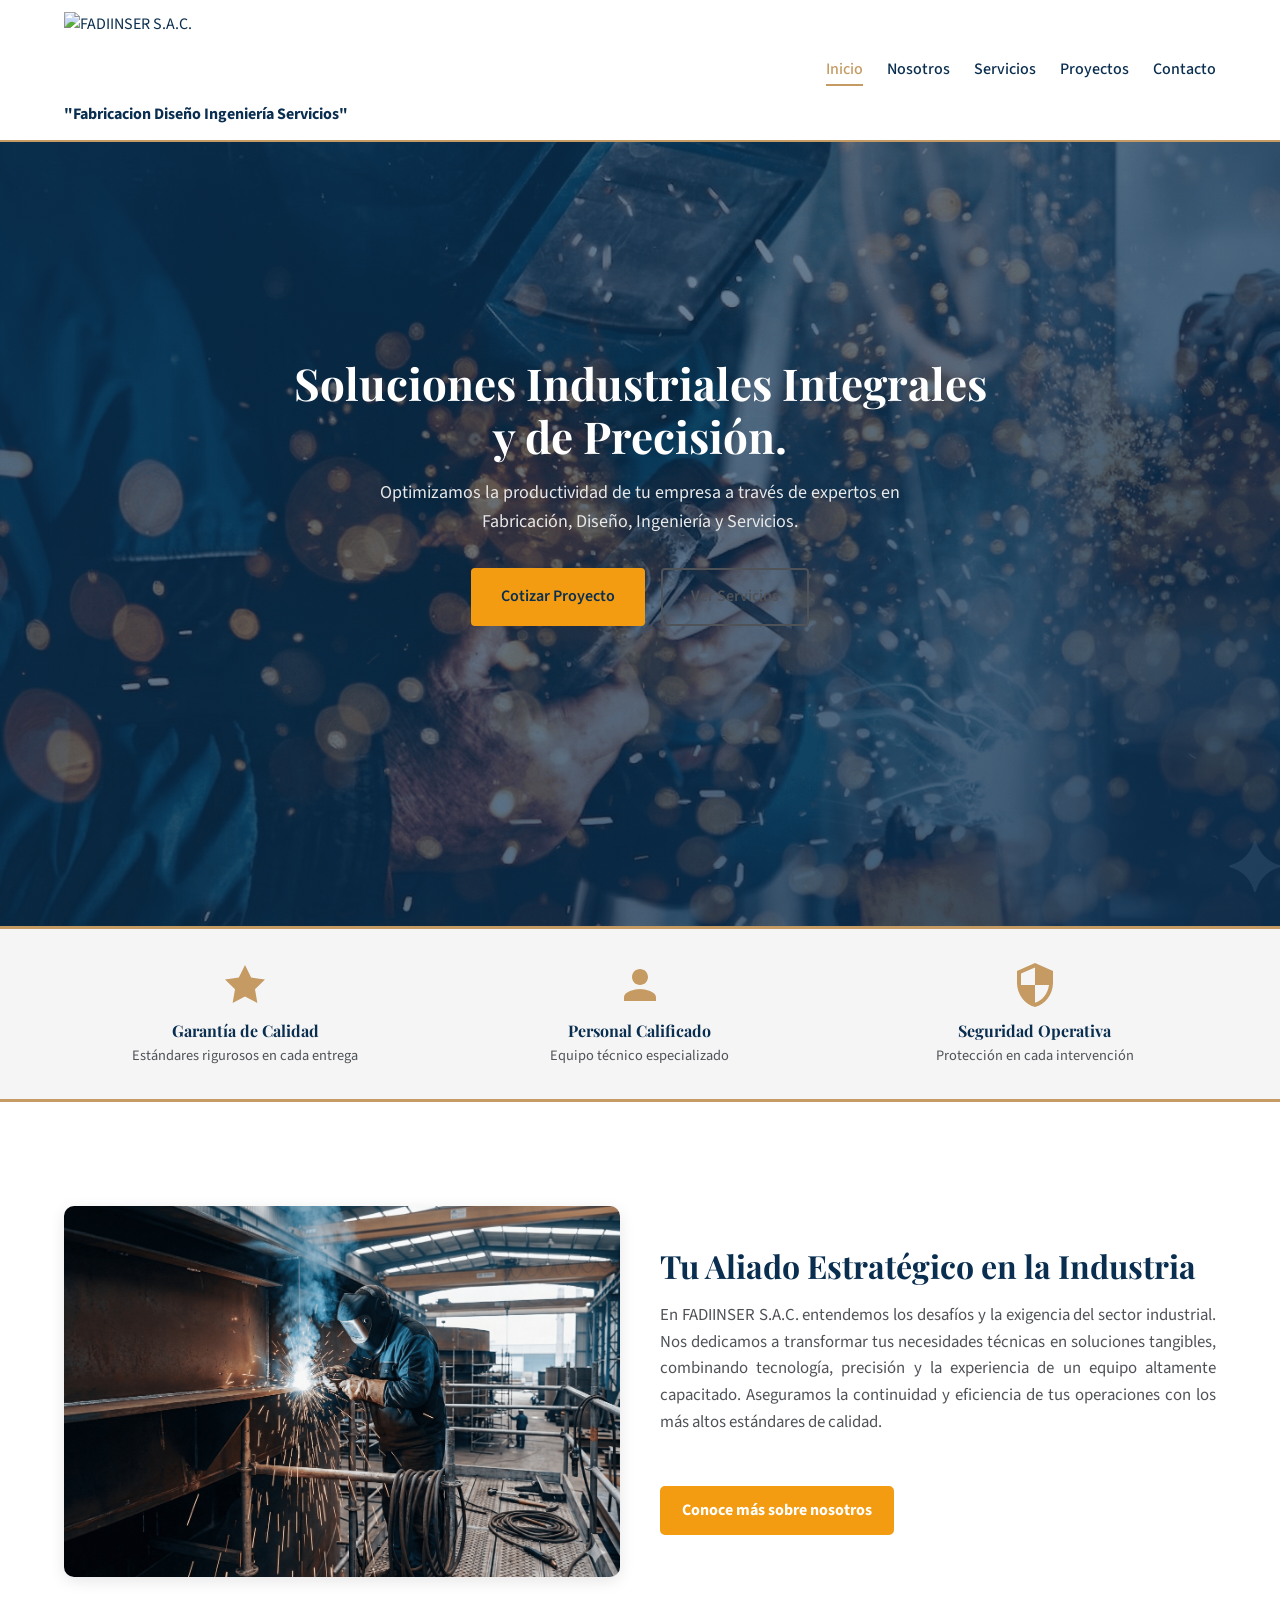
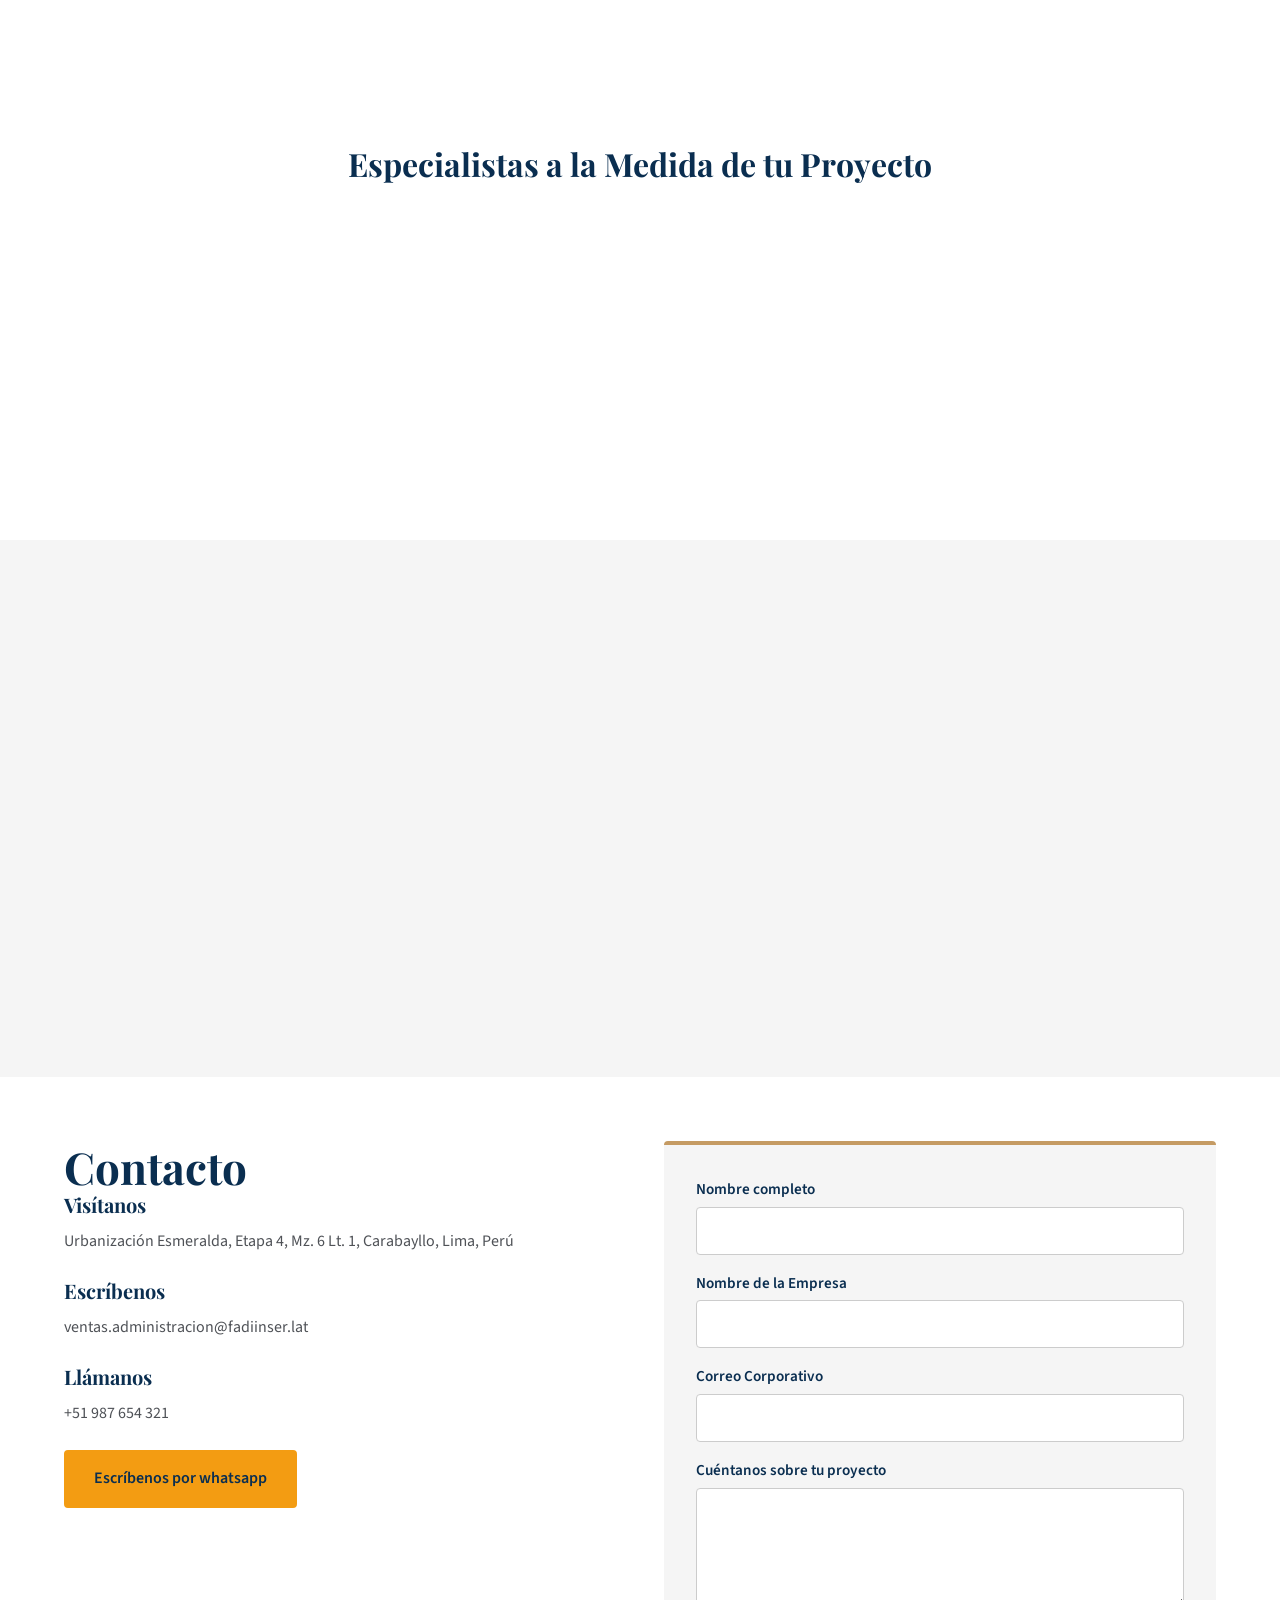
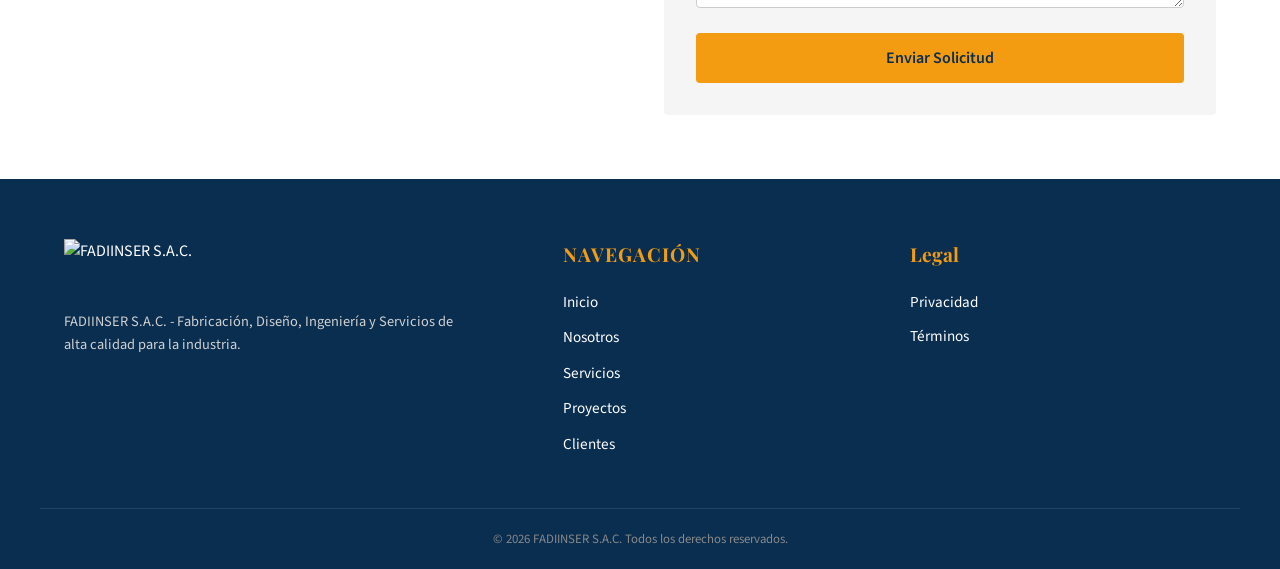
==== index.html @ 04fbab6a "confirmar" ====
<!DOCTYPE html>
<html lang="es">
<head>
  <link rel="canonical" href="https://fadiinser.github.io/contacto/" />
  <meta charset="UTF-8">
  <meta name="viewport" content="width=device-width, initial-scale=1.0">
  <title>FADIINSER S.A.C. | Soluciones Industriales Integrales.</title>
  <meta name="description" content="Soluciones industriales en Lima, Perú para optimizar procesos, montaje de estructuras metálicas y mantenimiento preventivo y correctivo industrial con ingeniería de detalle y modelado 3D.">
  <meta name="keywords" content="soluciones industriales en Lima, Perú, montaje de estructuras metálicas, mantenimiento preventivo y correctivo industrial, soldadura homologada de precisión, automatización de procesos industriales, ingeniería de detalle y modelado 3D">
  <link rel="preconnect" href="https://fonts.googleapis.com">
  <link rel="preconnect" href="https://fonts.gstatic.com" crossorigin>
  <link href="https://fonts.googleapis.com/css2?family=Playfair+Display:wght@600;700&family=Source+Sans+3:wght@400;500;600;700&family=Inter:wght@400;500;600;700&display=swap" rel="stylesheet">
  <link rel="stylesheet" href="https://cdnjs.cloudflare.com/ajax/libs/font-awesome/6.5.1/css/all.min.css" integrity="sha512-DTOQO9RWCH3ppGqcWaEA1BIZOC6xxalwEsw9c2QQeAIftl+Vegovlnee1c9QX4TctnWMn13TZye+giMm8e2LwA==" crossorigin="anonymous" referrerpolicy="no-referrer" />
  <link rel="stylesheet" href="css/styles.css">
</head>

<body>
  <a href="https://wa.me/51929845017" class="whatsapp-float" aria-label="Abrir conversación de WhatsApp para cotizar" target="_blank" rel="noopener noreferrer">
    <i class="fa-brands fa-whatsapp" aria-hidden="true"></i>
  </a>

  <header class="site-header">
    <div class="container">
      <a href="index.html" class="logo-link">
        <img src="assets/logo.png" alt="FADIINSER S.A.C." class="logo-header">
        <h4> "Fabricacion Diseño Ingeniería Servicios"</h4>
      </a>
      <nav class="nav-main">
        <ul>
          <li><a href="index.html" class="active">Inicio</a></li>
          <li><a href="nosotros.html">Nosotros</a></li>
          <li><a href="index.html#servicios">Servicios</a></li>
          <li><a href="index.html#proyectos">Proyectos</a></li>
          <li><a href="index.html#contacto">Contacto</a></li>
        </ul>
      </nav>
    </div>
  </header>

  <main>
    <section class="hero">
      <div class="container revelar"> <h1>Soluciones Industriales Integrales y de Precisión.</h1>
        <p class="hero-subtitle">Optimizamos la productividad de tu empresa a través de expertos en Fabricación, Diseño, Ingeniería y Servicios.</p>
        <div class="hero-buttons">
          <a href="#contacto" class="btn btn-primary">Cotizar Proyecto</a>
          <a href="#servicios" class="btn btn-secondary">Ver Servicios</a>
        </div>
      </div>
    </section>

    <section class="trust-strip">
      <div class="container">
        <div class="trust-item revelar">
          <svg xmlns="http://www.w3.org/2000/svg" viewBox="0 0 24 24" fill="currentColor" aria-hidden="true">
            <path d="M12 2L15.09 8.26L22 9.27L17 14.14L18.18 21.02L12 17.77L5.82 21.02L7 14.14L2 9.27L8.91 8.26L12 2Z"/>
          </svg>
          <h3>Garantía de Calidad</h3>
          <p>Estándares rigurosos en cada entrega</p>
        </div>
        <div class="trust-item revelar">
          <svg xmlns="http://www.w3.org/2000/svg" viewBox="0 0 24 24" fill="currentColor" aria-hidden="true">
            <path d="M12 12c2.21 0 4-1.79 4-4s-1.79-4-4-4-4 1.79-4 4 1.79 4 4 4zm0 2c-2.67 0-8 1.34-8 4v2h16v-2c0-2.66-5.33-4-8-4z"/>
          </svg>
          <h3>Personal Calificado</h3>
          <p>Equipo técnico especializado</p>
        </div>
        <div class="trust-item revelar">
          <svg xmlns="http://www.w3.org/2000/svg" viewBox="0 0 24 24" fill="currentColor" aria-hidden="true">
            <path d="M12 1L3 5v6c0 5.55 3.84 10.74 9 12 5.16-1.26 9-6.45 9-12V5l-9-4zm0 10.99h7c-.53 4.12-3.28 7.79-7 8.94V12H5V6.3l7-3.11v8.8z"/>
          </svg>
          <h3>Seguridad Operativa</h3>
          <p>Protección en cada intervención</p>
        </div>
      </div>
    </section>

    <section class="section about-summary">
      <div class="container">
        <div class="about-grid">
          <div class="about-image revelar">
            <img src="img/Resultados.png" alt="Soldador trabajando">
          </div>
          <div class="about-text revelar">
            <h2>Tu Aliado Estratégico en la Industria</h2>
            <p>En FADIINSER S.A.C. entendemos los desafíos y la exigencia del sector industrial. Nos dedicamos a transformar tus necesidades técnicas en soluciones tangibles, combinando tecnología, precisión y la experiencia de un equipo altamente capacitado. Aseguramos la continuidad y eficiencia de tus operaciones con los más altos estándares de calidad.</p>
            <br>
            <a href="nosotros.html" class="btn btn-primary" style="background-color: #F39C12; color: white; padding: 10px 20px; text-decoration: none; border-radius: 5px; font-weight: bold;">Conoce más sobre nosotros</a>
          </div>
        </div>
      </div>
    </section>

    <section id="servicios" class="section">
      <div class="container">
        <div class="section-title revelar">
          <h2>Especialistas a la Medida de tu Proyecto</h2>
        </div>
        <div class="services-grid">
          <article class="service-card revelar">
            <i class="fa-solid fa-industry service-icon" aria-hidden="true"></i>
            <h3>Fabricación</h3>
            <p>Desarrollamos piezas industriales, tanques y montaje de estructuras metálicas con materiales de alta resistencia...</p>
            <a href="#contacto">Leer más</a>
          </article>
          <article class="service-card revelar">
            <i class="fa-solid fa-cube service-icon" aria-hidden="true"></i>
            <h3>Diseño</h3>
            <p>Materializamos tus ideas a través de ingeniería de detalle y modelado 3D, elaboración de planos técnicos...</p>
            <a href="#contacto">Leer más</a>
          </article>
          <article class="service-card revelar">
            <i class="fa-solid fa-gears service-icon" aria-hidden="true"></i>
            <h3>Ingeniería</h3>
            <p>Ejecutamos el desarrollo integral de proyectos, desde el cálculo estructural hasta la automatización de procesos...</p>
            <a href="#contacto">Leer más</a>
          </article>
          <article class="service-card revelar">
            <i class="fa-solid fa-wrench service-icon" aria-hidden="true"></i>
            <h3>Servicios</h3>
            <p>Protegemos tu inversión con mantenimiento preventivo y correctivo industrial, montaje industrial y soporte...</p>
            <a href="#contacto">Leer más</a>
          </article>
        </div>
      </div>
    </section>

    <section id="proyectos" class="section projects-section">
      <div class="container">
        <div class="section-title revelar">
          <h2>Resultados que Hablan por Nosotros</h2>
          <p class="subtitle">Exploramos proyectos de montaje de estructuras metálicas, automatización de procesos industriales y mantenimiento preventivo y correctivo industrial que hemos superado con éxito.</p>
        </div>
        <div class="projects-gallery">
          <div class="project-item revelar">
            <img src="proyecto-instalacion-tuberias.png" alt="Montaje de estructuras metálicas e instalación de sistema de tuberías en planta industrial en Lima, Perú">
            <span class="caption">Instalación de Sistema de Tuberías</span>
          </div>
          <div class="project-item revelar">
            <img src="proyecto-mantenimiento-tanques.png" alt="Ingeniería de detalle y modelado 3D para tanques de mezcla y automatización de procesos industriales">
            <span class="caption">Fabricación de Tanques de Mezcla</span>
          </div>
          <div class="project-item revelar">
            <img src="img\proyecto-mantenimiento-maquinaria.png" alt="Mantenimiento preventivo y correctivo industrial de maquinaria pesada">
            <span class="caption">Mantenimiento de Maquinaria Pesada</span>
          </div>
        </div>
      </div>
    </section>

    <section id="contacto" class="section contact-section">
      <div class="container">
        <div class="contact-info revelar">
          <h1>Contacto</h1>
          <h3>Visítanos</h3>
          <p>Urbanización Esmeralda, Etapa 4, Mz. 6 Lt. 1, Carabayllo, Lima, Perú</p>
          <h3>Escríbenos</h3>
          <p><a href="mailto:ventas.administracion@fadiinser.lat">ventas.administracion@fadiinser.lat</a></p>
          <h3>Llámanos</h3>
          <p><a href="tel:+51987654321">+51 987 654 321</a></p>
          <div class="whatsapp-btn">
            <a href="https://wa.me/51929845017" target="_blank" rel="noopener noreferrer" class="btn btn-primary">Escríbenos por whatsapp</a>
          </div>
        </div>
        <form class="contact-form revelar" action="https://formspree.io/f/xreybgnk" method="post">
          <label for="nombre">Nombre completo</label>
          <input type="text" id="nombre" name="nombre" required>
          <label for="empresa">Nombre de la Empresa</label>
          <input type="text" id="empresa" name="empresa" required>
          <label for="email">Correo Corporativo</label>
          <input type="email" id="email" name="email" required>
          <label for="proyecto">Cuéntanos sobre tu proyecto</label>
          <textarea id="proyecto" name="proyecto" required></textarea>
          <button type="submit" class="btn btn-primary">Enviar Solicitud</button>
        </form>
      </div>
    </section>
  </main>

  <footer class="site-footer">
    <div class="container footer-grid">
      <div class="footer-brand">
        <img src="assets/logo.png" alt="FADIINSER S.A.C.">
        <p>FADIINSER S.A.C. - Fabricación, Diseño, Ingeniería y Servicios de alta calidad para la industria.</p>
      </div>
      <div class="footer-links">
        <h4>Navegación</h4>
        <ul>
          <li><a href="index.html">Inicio</a></li>
          <li><a href="nosotros.html">Nosotros</a></li>
          <li><a href="index.html#servicios">Servicios</a></li>
          <li><a href="index.html#proyectos">Proyectos</a></li>
          <li><a href="index.html#contacto">Clientes</a></li>
        </ul>
      </div>
      <div class="footer-contact">
        <h4>Legal</h4>
        <p><a href="#">Privacidad</a></p>
        <p><a href="#">Términos</a></p>
      </div>
    </div>
    <div class="footer-bottom">
      <div class="container">
        <p>© 2026 FADIINSER S.A.C. Todos los derechos reservados.</p>
      </div>
    </div>
  </footer>

  <script>
    document.addEventListener("DOMContentLoaded", function() {
      const observador = new IntersectionObserver((entradas) => {
        entradas.forEach((entrada) => {
          if (entrada.isIntersecting) {
            entrada.target.classList.add('activo');
            observador.unobserve(entrada.target);
          }
        });
      }, {
        threshold: 0.15
      });

      const elementos = document.querySelectorAll('.revelar');
      elementos.forEach((el) => {
        observador.observe(el);
      });
    });
  </script>
</body>
</html>
---- css/styles.css ----
/* ============================================
   FADIINSER S.A.C. - Estilos Corporativos
   Paleta: #0A2E50 | #C59B63 | #4F5257 | #F39C12
   ============================================ */

:root {
  --color-primary: #0A2E50;
  --color-secondary: #C59B63;
  --color-neutral: #4F5257;
  --color-cta: #F39C12;
  --color-white: #ffffff;
  --color-light: #f5f5f5;
  --color-text-light: #e8e8e8;
  --font-heading: 'Playfair Display', 'Georgia', serif;
  --font-body: 'Source Sans 3', 'Segoe UI', sans-serif;
  --max-width: 1200px;
  --section-padding: 4rem 1.5rem;
  --transition: 0.3s ease;
  --header-offset: 5rem;
}

*, *::before, *::after {
  box-sizing: border-box;
  margin: 0;
  padding: 0;
}

html {
  scroll-behavior: smooth;
}

body {
  font-family: var(--font-body);
  font-size: 1rem;
  line-height: 1.6;
  color: var(--color-primary);
  background: var(--color-white);
  overflow-x: hidden;
}

img {
  max-width: 100%;
  height: auto;
  display: block;
}

a {
  color: inherit;
  text-decoration: none;
  transition: color var(--transition), opacity var(--transition);
}

ul {
  list-style: none;
}

/* Tipografía */
h1, h2, h3 {
  font-family: var(--font-heading);
  color: var(--color-primary);
  font-weight: 700;
  line-height: 1.2;
}

h1 { font-size: clamp(2rem, 5vw, 2.75rem); }
h2 { font-size: clamp(1.5rem, 4vw, 2rem); margin-bottom: 1rem; }
h3 { font-size: 1.25rem; margin-bottom: 0.75rem; }

/* Botones */
.btn {
  display: inline-block;
  padding: 0.875rem 1.75rem;
  font-family: var(--font-body);
  font-weight: 600;
  font-size: 1rem;
  border-radius: 4px;
  border: 2px solid transparent;
  cursor: pointer;
  transition: background var(--transition), color var(--transition), border-color var(--transition), transform 0.2s ease;
}

.btn:hover {
  transform: translateY(-2px);
  background-color: #C59B63; /* Usando tu paleta dorada */
  border-color: #0A2E50;
}

.btn-primary {
  background: var(--color-cta);
  color: var(--color-primary);
  border-color: var(--color-cta);
}

.btn-primary:hover {
  background: #e08e0b;
  border-color: #e08e0b;
  color: var(--color-primary);
}

.btn-secondary {
  background: transparent;
  color: var(--color-neutral);
  border-color: var(--color-neutral);
}

.btn-secondary:hover {
  background: var(--color-neutral);
  color: var(--color-white);
}

/* Navegación */
.site-header {
  position: fixed;
  top: 0;
  left: 0;
  right: 0;
  z-index: 1000;
  background: #ffffff;
  border-bottom: 2px solid var(--color-secondary);
}

.site-header .container {
  display: flex;
  align-items: center;
  justify-content: space-between;
  max-width: var(--max-width);
  margin: 0 auto;
  padding: 0.75rem 1.5rem;
}

.logo-header {
  height: 90px;
  width: auto;
}

.nav-main ul {
  display: flex;
  gap: 1.5rem;
  align-items: center;
}

.nav-main a {
  color: var(--color-primary);
  font-weight: 500;
  padding: 0.25rem 0;
  border-bottom: 2px solid transparent;
}

.nav-main a:hover,
.nav-main a.active {
  color: var(--color-secondary);
  border-bottom-color: var(--color-secondary);
}

/* Hero Home */
.hero {
  min-height: 100vh;
  display: flex;
  align-items: center;
  justify-content: center;
  text-align: center;
  position: relative;
  background: var(--color-primary) url("../img/Portada.png") center/cover no-repeat;
  padding: 6rem 1.5rem 4rem;
}

.hero::before {
  content: '';
  position: absolute;
  inset: 0;
  background: linear-gradient(135deg, rgba(10, 46, 80, 0.78) 0%, rgba(10, 46, 80, 0.6) 45%, rgba(10, 46, 80, 0.85) 100%);
}

.hero .container {
  position: relative;
  z-index: 1;
  max-width: 750px;
}

.hero h1 {
  color: #ffffff;
  margin-bottom: 1rem;
}

.hero .hero-subtitle {
  color: var(--color-text-light);
  font-size: 1.125rem;
  margin-bottom: 2rem;
  max-width: 600px;
  margin-left: auto;
  margin-right: auto;
}

.hero-buttons {
  display: flex;
  flex-wrap: wrap;
  gap: 1rem;
  justify-content: center;
}

/* Cintillo de Confianza */
.trust-strip {
  background: var(--color-light);
  padding: 2rem 1.5rem;
  border-top: 3px solid var(--color-secondary);
  border-bottom: 3px solid var(--color-secondary);
}

.trust-strip .container {
  max-width: var(--max-width);
  margin: 0 auto;
  display: grid;
  grid-template-columns: repeat(3, 1fr);
  gap: 2rem;
  text-align: center;
}

.trust-item {
  padding: 0 1rem;
}

.trust-item svg {
  width: 48px;
  height: 48px;
  margin: 0 auto 0.75rem;
  display: block;
  color: var(--color-secondary);
}

.trust-item h3 {
  font-size: 1rem;
  color: var(--color-primary);
  margin-bottom: 0.25rem;
}

.trust-item p {
  font-size: 0.9rem;
  color: var(--color-neutral);
}

/* Secciones genéricas */
.section {
  padding: var(--section-padding);
}

/* Compensar header fijo al hacer scroll a anclas (#servicios, #proyectos, #contacto, etc.) */
section[id] {
  scroll-margin-top: var(--header-offset);
}

.container {
  max-width: var(--max-width);
  margin: 0 auto;
  padding: 0 1.5rem;
}

.section-title {
  text-align: center;
  margin-bottom: 2rem;
}

.section-title h2 {
  margin-bottom: 0.5rem;
}

.section-title .subtitle {
  color: var(--color-neutral);
  font-size: 1.05rem;
}

/* Quiénes Somos (resumen) */
.about-summary {
  background: var(--color-white);
}

.about-summary .content-wrap {
  max-width: 720px;
  margin: 0 auto;
  text-align: center;
}

.about-summary p {
  color: var(--color-neutral);
  margin-bottom: 1.5rem;
  font-size: 1.05rem;
}

.link-cta {
  color: var(--color-cta) !important;
  font-weight: 600;
  border-bottom: 2px solid var(--color-cta);
  padding-bottom: 2px;
}

.link-cta:hover {
  opacity: 0.85;
}

/* Grid Servicios */
.services-grid {
  display: grid;
  grid-template-columns: repeat(4, 1fr);
  gap: 1.5rem;
  margin-top: 2rem;
}

.service-card {
  background: var(--color-white);
  border: 1px solid #e0e0e0;
  border-top: 4px solid var(--color-secondary);
  padding: 1.75rem;
  border-radius: 4px;
  transition: box-shadow var(--transition), transform var(--transition);
}

.service-card:hover {
  box-shadow: 0 8px 24px rgba(10, 46, 80, 0.12);
  transform: translateY(-4px);
}

.service-card h3 {
  color: var(--color-primary);
  margin-bottom: 0.75rem;
  font-family: var(--font-body);
  font-weight: 700;
}

.service-card p {
  color: var(--color-neutral);
  font-size: 0.95rem;
  margin-bottom: 1rem;
}

.service-card a {
  color: var(--color-cta);
  font-weight: 600;
  font-size: 0.95rem;
}

.service-card a:hover {
  text-decoration: underline;
}

/* Proyectos Destacados */
.projects-section {
  background: var(--color-light);
}

.projects-gallery {
  display: grid;
  grid-template-columns: repeat(3, 1fr);
  gap: 1.5rem;
  margin-top: 2rem;
}

.project-item {
  position: relative;
  border-radius: 4px;
  overflow: hidden;
  aspect-ratio: 4/3;
  background: var(--color-neutral);
}

.project-item img {
  width: 100%;
  height: 100%;
  object-fit: cover;
}

.project-item .caption {
  position: absolute;
  bottom: 0;
  left: 0;
  right: 0;
  padding: 1.25rem;
  background: linear-gradient(transparent, rgba(10, 46, 80, 0.9));
  color: var(--color-white);
  font-weight: 600;
  font-size: 1rem;
}

/* Contacto */
.contact-section .container {
  display: grid;
  grid-template-columns: 1fr 1fr;
  gap: 3rem;
  align-items: start;
}

.contact-info h2 {
  margin-bottom: 1rem;
}

.contact-info p {
  color: var(--color-neutral);
  margin-bottom: 1.5rem;
}

.contact-form {
  background: var(--color-light);
  padding: 2rem;
  border-radius: 4px;
  border-top: 4px solid var(--color-secondary);
}

.contact-form label {
  display: block;
  font-weight: 600;
  color: var(--color-primary);
  margin-bottom: 0.35rem;
  font-size: 0.95rem;
}

.contact-form input,
.contact-form textarea {
  width: 100%;
  padding: 0.75rem;
  margin-bottom: 1rem;
  border: 1px solid #ccc;
  border-radius: 4px;
  font-family: var(--font-body);
  font-size: 1rem;
}

.contact-form textarea {
  min-height: 120px;
  resize: vertical;
}

.contact-form button[type="submit"] {
  width: 100%;
  padding: 0.875rem;
  background: var(--color-cta);
  color: var(--color-primary);
  border: none;
  font-weight: 600;
  font-size: 1rem;
  border-radius: 4px;
  cursor: pointer;
  transition: background var(--transition);
}

.contact-form button[type="submit"]:hover {
  background: #e08e0b;
}

.whatsapp-btn {
  margin-bottom: 1.5rem;
}

/* Footer */
.site-footer {
  background: var(--color-primary);
  color: var(--color-text-light);
  padding: 3rem 1.5rem 1.5rem;
}

.footer-grid {
  max-width: var(--max-width);
  margin: 0 auto 2rem;
  display: grid;
  grid-template-columns: 2fr 1fr;
  gap: 2rem;
  align-items: start;
}

.footer-brand img {
  height: 56px;
  width: auto;
  margin-bottom: 0.75rem;
}

.footer-brand p {
  font-size: 0.95rem;
  max-width: 400px;
  line-height: 1.5;
  color: rgba(255,255,255,0.9);
}

.footer-links h4 {
  color: var(--color-white);
  font-size: 0.9rem;
  text-transform: uppercase;
  letter-spacing: 0.05em;
  margin-bottom: 1rem;
  font-family: var(--font-body);
}

.footer-links ul {
  display: block;         /* Lista en columna */
  padding-left: 0;
  margin: 0;
}

.footer-links ul li + li {
  margin-top: 0.35rem;    /* Espaciado vertical entre enlaces */
}

.footer-links a {
  color: rgba(255,255,255,0.85);
  font-size: 0.95rem;
}

.footer-links a:hover {
  color: var(--color-secondary);
}

.footer-bottom {
  max-width: var(--max-width);
  margin: 0 auto;
  padding-top: 1.5rem;
  border-top: 1px solid rgba(255,255,255,0.15);
  text-align: center;
  font-size: 0.9rem;
  color: rgba(255,255,255,0.75);
}

/* ========== PÁGINA NOSOTROS ========== */

.hero-about {
  min-height: 60vh;
  display: flex;
  align-items: center;
  justify-content: center;
  text-align: center;
  position: relative;
  background: var(--color-neutral) url('../img/proyecto-tanques-mezcla.png') center/cover no-repeat;
  padding: 7rem 1.5rem 4rem;
}

.hero-about::before {
  content: '';
  position: absolute;
  inset: 0;
  background: rgba(79, 82, 87, 0.75);
}

.hero-about .container {
  position: relative;
  z-index: 1;
}

.hero-about h1 {
  color: var(--color-white);
  margin-bottom: 0.75rem;
}

.hero-about .hero-subtitle {
  color: var(--color-text-light);
  font-size: 1.125rem;
  max-width: 600px;
  margin: 0 auto;
}

/* Identidad */
.identity-section .content-wrap {
  display: grid;
  grid-template-columns: 1fr 1fr;
  gap: 2.5rem;
  align-items: center;
}

.identity-section .text-block p {
  color: var(--color-neutral);
  font-size: 1.05rem;
  margin-bottom: 1rem;
}

.identity-section .visual-block {
  border-radius: 4px;
  overflow: hidden;
  box-shadow: 0 8px 24px rgba(10, 46, 80, 0.15);
}

.identity-section .visual-block img {
  width: 100%;
  height: 100%;
  object-fit: cover;
}

/* Misión y Visión */
.mission-vision {
  background: var(--color-light);
}

.mission-vision .container {
  display: grid;
  grid-template-columns: 1fr 1fr;
  gap: 2rem;
}

.mission-vision .column {
  background: var(--color-white);
  padding: 2rem;
  border-radius: 4px;
  border-left: 4px solid var(--color-secondary);
}

.mission-vision h3 {
  margin-bottom: 1rem;
}

.mission-vision p {
  color: var(--color-neutral);
  font-size: 1rem;
}

/* Valores (4 columnas) */
.values-grid {
  display: grid;
  grid-template-columns: repeat(4, 1fr);
  gap: 1.5rem;
  margin-top: 2rem;
}

.value-card {
  text-align: center;
  padding: 1.5rem 1rem;
  background: var(--color-white);
  border: 1px solid #e8e8e8;
  border-radius: 4px;
  transition: box-shadow var(--transition);
}

.value-card:hover {
  box-shadow: 0 6px 20px rgba(10, 46, 80, 0.1);
}

.value-card svg {
  width: 40px;
  height: 40px;
  margin: 0 auto 1rem;
  display: block;
  color: var(--color-secondary);
}

.value-card h3 {
  font-size: 1rem;
  color: var(--color-primary);
  margin-bottom: 0.5rem;
  font-family: var(--font-body);
}

.value-card p {
  color: var(--color-neutral);
  font-size: 0.9rem;
  line-height: 1.5;
}

/* Equipo */
.team-section {
  background: var(--color-light);
}

.team-section .content-wrap {
  max-width: 720px;
  margin: 0 auto;
  text-align: center;
}

.team-section p {
  color: var(--color-neutral);
  font-size: 1.05rem;
}

/* CTA Cierre Nosotros */
.cta-strip {
  background: var(--color-cta);
  padding: 3rem 1.5rem;
  text-align: center;
}

.cta-strip h2 {
  color: var(--color-primary);
  margin-bottom: 0.5rem;
}

.cta-strip p {
  color: var(--color-primary);
  margin-bottom: 1.5rem;
  font-size: 1.05rem;
  opacity: 0.95;
}

.cta-strip .btn {
  background: var(--color-white);
  color: var(--color-primary);
  border-color: var(--color-white);
}

.cta-strip .btn:hover {
  background: var(--color-primary);
  color: var(--color-white);
  border-color: var(--color-primary);
}

/* Placeholder imágenes */
.hero-placeholder,
.project-placeholder,
.identity-placeholder {
  background: linear-gradient(135deg, var(--color-neutral) 0%, var(--color-primary) 100%);
  display: flex;
  align-items: center;
  justify-content: center;
  color: rgba(255,255,255,0.6);
  font-size: 0.9rem;
  text-align: center;
  padding: 2rem;
}

.project-placeholder { aspect-ratio: 4/3; }
.identity-placeholder { min-height: 280px; }

/* Responsive */
@media (max-width: 992px) {
  .services-grid {
    grid-template-columns: repeat(2, 1fr);
  }
  .projects-gallery {
    grid-template-columns: 1fr;
  }
  .contact-section .container {
    grid-template-columns: 1fr;
  }
  .mission-vision .container {
    grid-template-columns: 1fr;
  }
  .identity-section .content-wrap {
    grid-template-columns: 1fr;
  }
  .values-grid {
    grid-template-columns: repeat(2, 1fr);
  }
  .footer-grid {
    grid-template-columns: 1fr;
  }
}

@media (max-width: 768px) {
  .trust-strip .container {
    grid-template-columns: 1fr;
  }
  .services-grid {
    grid-template-columns: 1fr;
  }
  .values-grid {
    grid-template-columns: 1fr;
  }
  .hero-buttons {
    flex-direction: column;
  }
  .hero-buttons .btn {
    width: 100%;
    max-width: 280px;
  }
  .nav-main ul {
    gap: 1rem;
  }
}

@media (max-width: 480px) {
  :root {
    --section-padding: 3rem 1rem;
  }
  .site-header .container {
    flex-direction: column;
    gap: 0.75rem;
  }
  .nav-main ul {
    flex-wrap: wrap;
    justify-content: center;
  }
}

/* En tu archivo CSS */
.logo-principal {
  height: 80px; /* Ajusta este número según lo que necesites */
  width: auto;  /* Esto mantiene la proporción de la imagen */
}

/* Estilos para la sección Quiénes Somos */
.about-grid {
  display: flex;
  align-items: center; /* Centra todo verticalmente */
  gap: 40px; /* Le da un respiro entre la foto y el texto */
  padding: 40px 0;
}

.about-image {
  flex: 1; /* Toma la mitad del ancho de la pantalla */
}

.about-image img {
  width: 100%;
  border-radius: 10px; /* Le da unos bordes redondeados elegantes */
  box-shadow: 0 4px 15px rgba(0,0,0,0.1); /* Le pone una sombrita profesional */
}

.about-text {
  flex: 1; /* Toma la otra mitad del ancho */
}

/* Sección Hero 'Nosotros' - Solución Exacta  portada*/
.hero-about {
  /* PASO CLAVE: Usamos la imagen como FONDO de la sección completa */
  /* El linear-gradient aplica una capa azul oscuro transparente (0.7) para que el texto blanco resalte */
  background: var(--color-primary) url("../img/hero-about.png") center/cover no-repeat;
  
  background-size: cover;       /* La imagen se estira para cubrir todo */
  background-position: center;   /* La imagen se centra */
  background-repeat: no-repeat; /* No se repite */
  
  /* Aumento de padding para darle altura profesional a la sección hero */
  padding: 180px 0;             /* Mucho más espacio arriba y abajo */
  
  /* Centrado de todo el texto */
  text-align: center;
  color: #ffffff;               /* Texto blanco */
}

/* Alineación y estructura del contenedor interno */
.hero-about .container {
  max-width: 800px; /* Limitamos el ancho para que el texto no sea muy largo */
  margin: 0 auto;    /* Centramos el contenedor */
  display: flex;
  flex-direction: column;
  align-items: center; /* Centrado horizontal de los elementos flex */
}

/* Estilo para el título H1 centrado */
.hero-about h1 {
  font-size: 3.5rem; /* Título grande */
  color: #ffffff;
  margin-bottom: 30px;
  font-weight: 700;
}

/* Estilo para el subtítulo P centrado */
.hero-about .hero-subtitle {
  font-size: 1.5rem; /* Subtítulo grande */
  color: #fcfaf8;
  line-height: 1.6;
  margin: 0;
}

/* Estilos para el Footer (Referencia image_e51dc8.png) */
.site-footer {
  background-color: #0A2E50; /* Azul oscuro corporativo */
  color: #ffffff;
  padding: 60px 0 20px;
}

.footer-grid {
  display: grid;
  grid-template-columns: 1.5fr 1fr 1fr; /* Tres columnas */
  gap: 40px;
  margin-bottom: 40px;
}

/* Títulos en Ámbar Brillante como en la imagen */
.site-footer h4 {
  color: #F39C12; 
  font-family: 'Playfair Display', serif;
  margin-bottom: 20px;
  font-size: 1.2rem;
}

.footer-brand p {
  font-size: 0.9rem;
  line-height: 1.6;
  margin-top: 15px;
  color: #d1d1d1;
}

.footer-links ul {
  list-style: none;
  padding: 0;
}

.footer-links li {
  margin-bottom: 10px;
}

.footer-links a, .footer-contact a {
  color: #ffffff;
  text-decoration: none;
  transition: color 0.3s;
}

.footer-links a:hover {
  color: #F39C12;
}

.footer-contact p {
  margin-bottom: 10px;
  font-size: 0.95rem;
}

.footer-bottom {
  border-top: 1px solid rgba(255, 255, 255, 0.1);
  padding-top: 20px;
  text-align: center;
  font-size: 0.8rem;
  color: #888;
}

/* Ajuste para el logo en el footer */
.footer-logo {
  height: 40px; /* Ajusta según el tamaño de tu logo */
  width: auto;
  filter: brightness(0) invert(1); /* Opcional: hace el logo blanco si es necesario */
}

/* Esto justifica todos los párrafos que estén dentro de about-text */
.about-text p {
  text-align: justify;
  line-height: 1.6; /* Un poquito de espacio entre líneas para que se lea mejor */
}

.Services-grid p {
  text-align: center;
  line-height: 1.6; /* Un poquito de espacio entre líneas para que se lea mejor */
}
/* =========================================
   ANIMACIONES AL SCROLL (INTERSECTION OBSERVER)
   ========================================= */
   .revelar {
    opacity: 0;
    transform: translateY(40px);
    transition: all 0.8s ease-out;
  }
  
  .revelar.activo {
    opacity: 1;
    transform: translateY(0);
  }
  
  /* Opcional: Para que las tarjetas aparezcan con un pequeño retraso en cascada */
  .services-grid .service-card:nth-child(1) { transition-delay: 0.1s; }
  .services-grid .service-card:nth-child(2) { transition-delay: 0.2s; }
  .services-grid .service-card:nth-child(3) { transition-delay: 0.3s; }
  .services-grid .service-card:nth-child(4) { transition-delay: 0.4s; }
  
  .projects-gallery .project-item:nth-child(1) { transition-delay: 0.1s; }
  .projects-gallery .project-item:nth-child(2) { transition-delay: 0.3s; }
  .projects-gallery .project-item:nth-child(3) { transition-delay: 0.5s; }
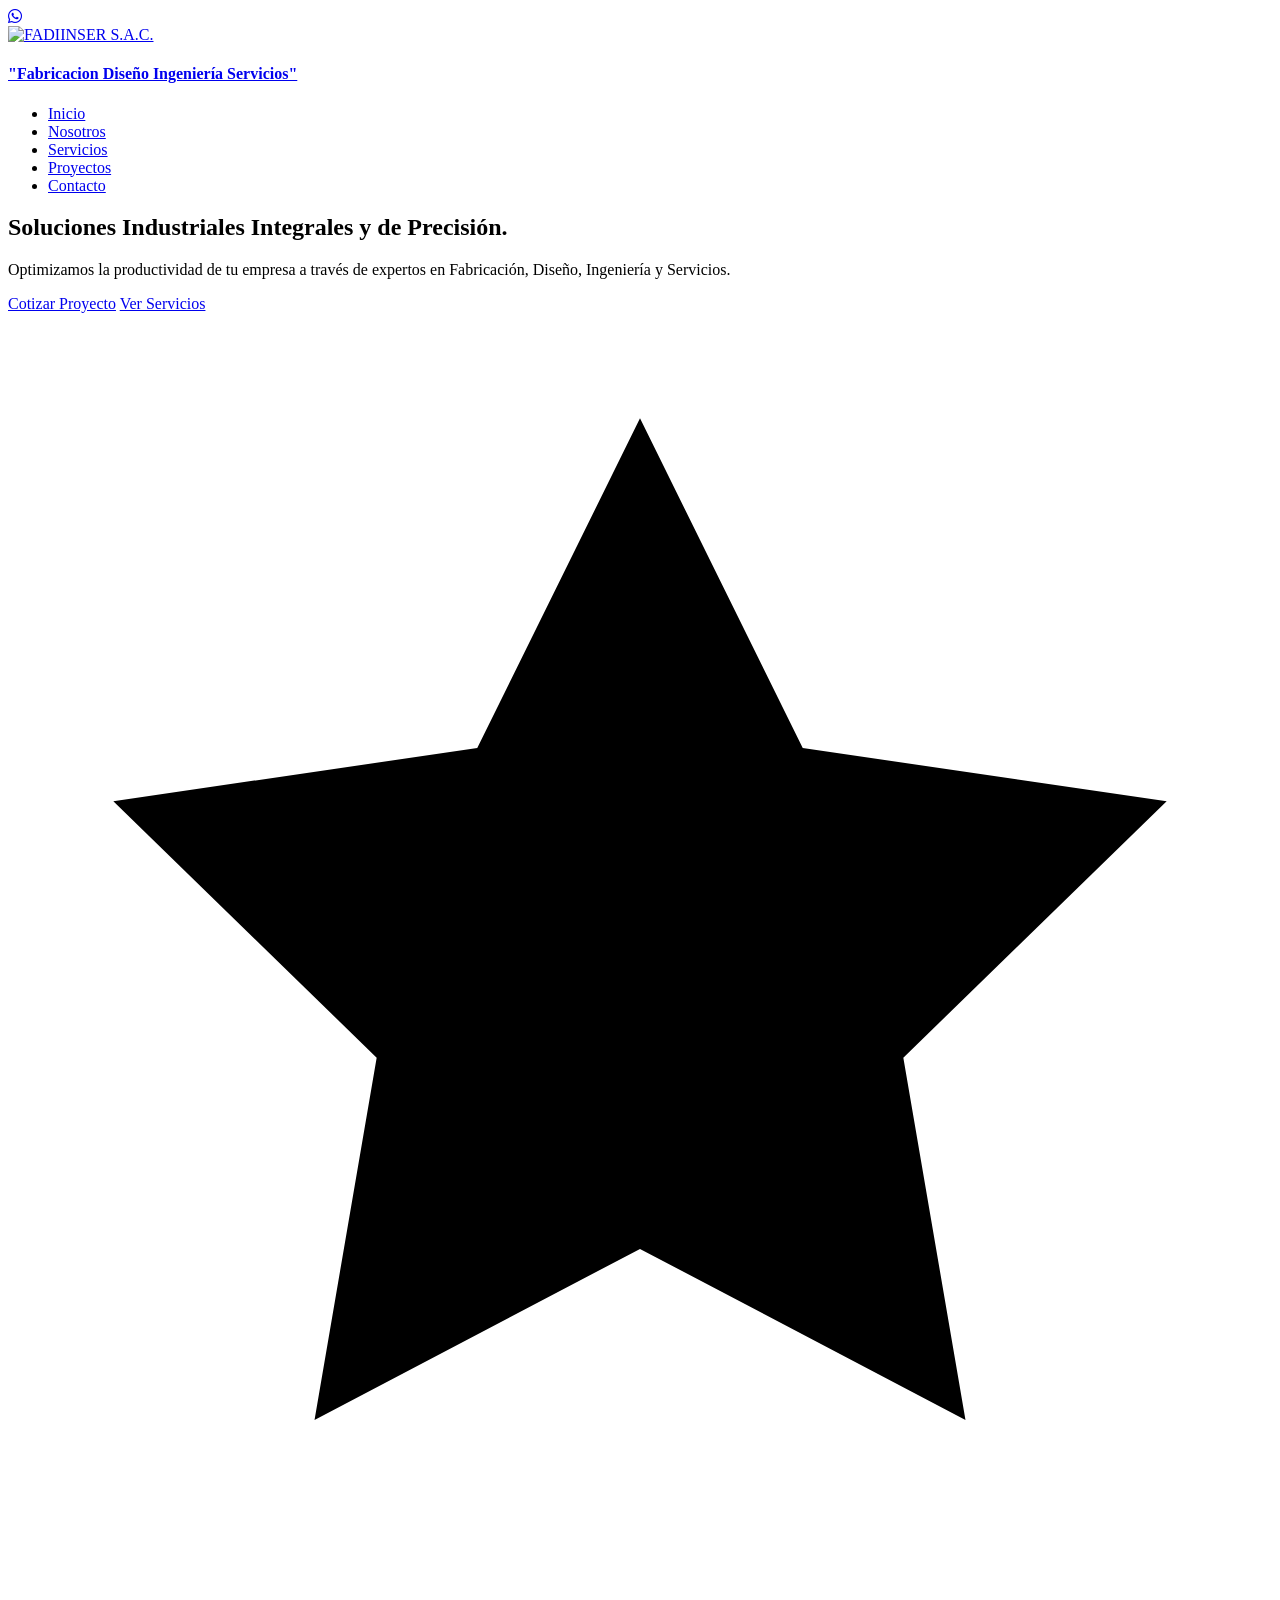
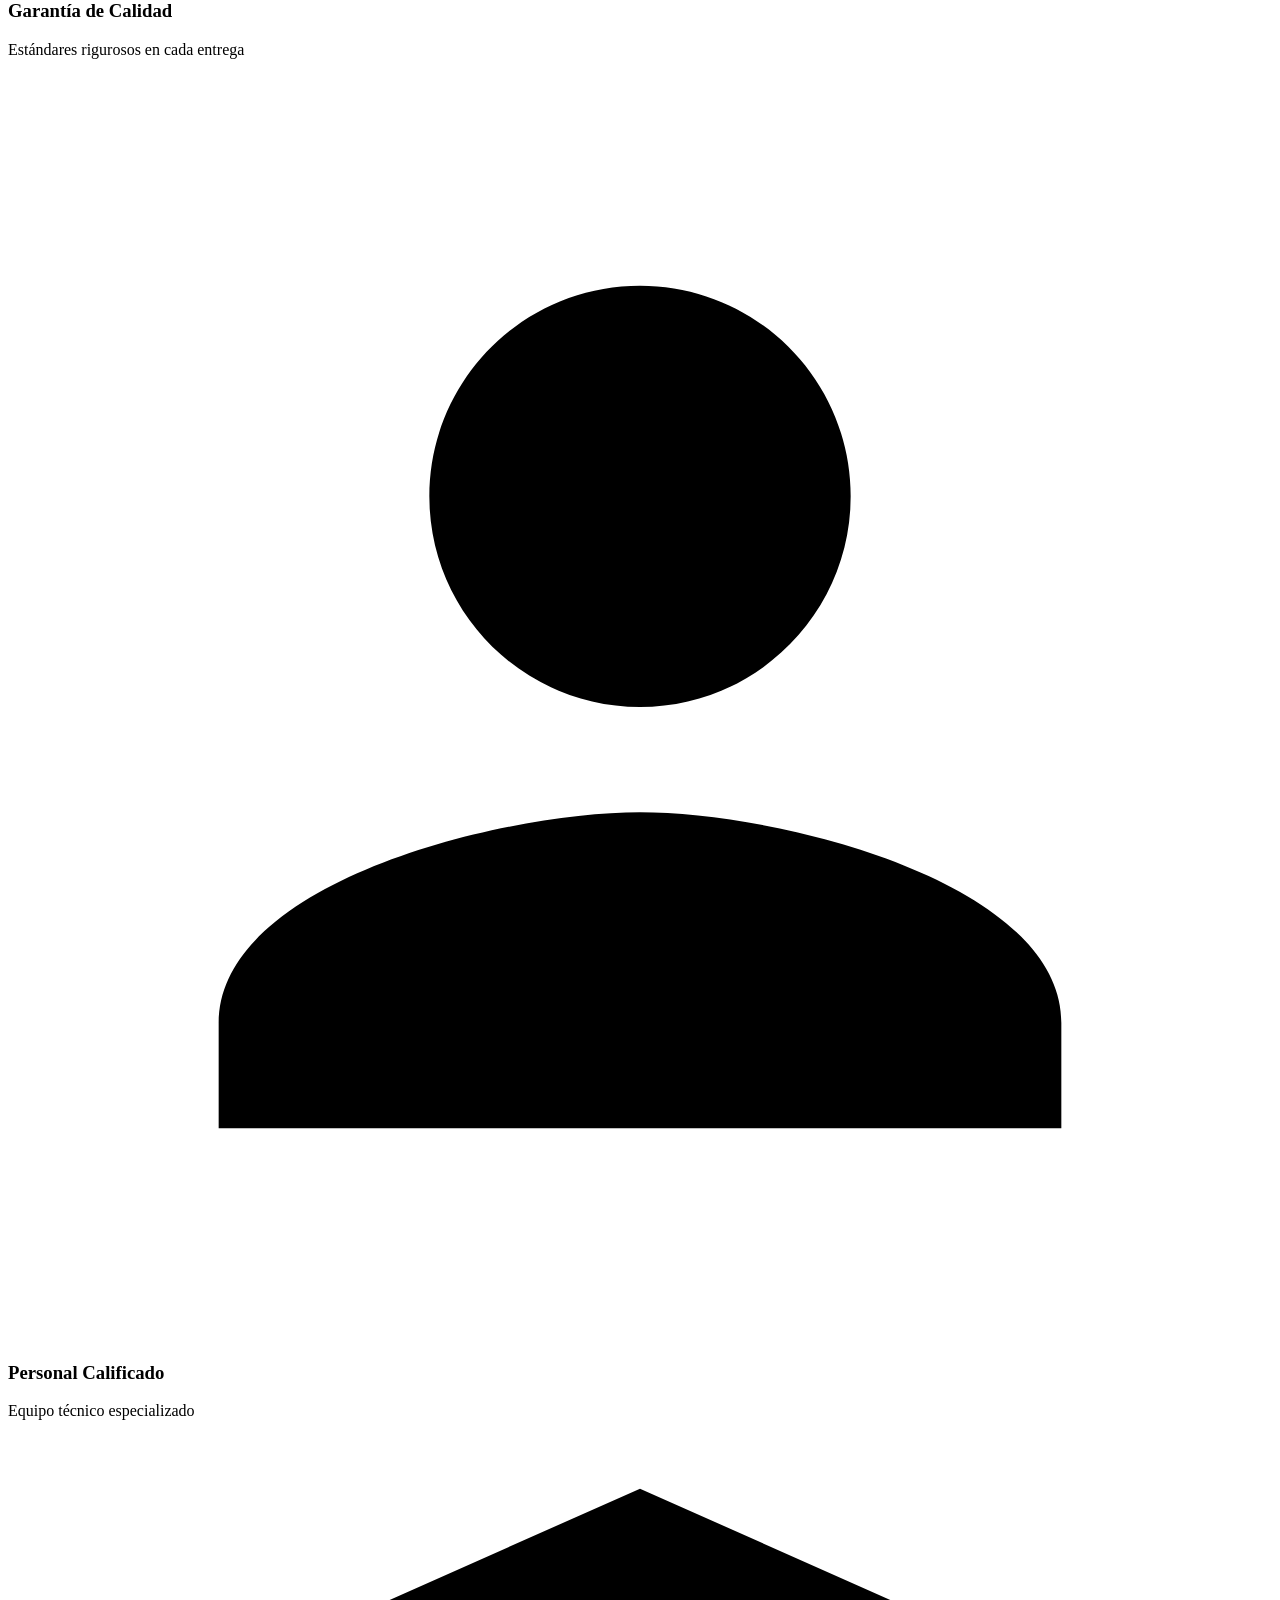
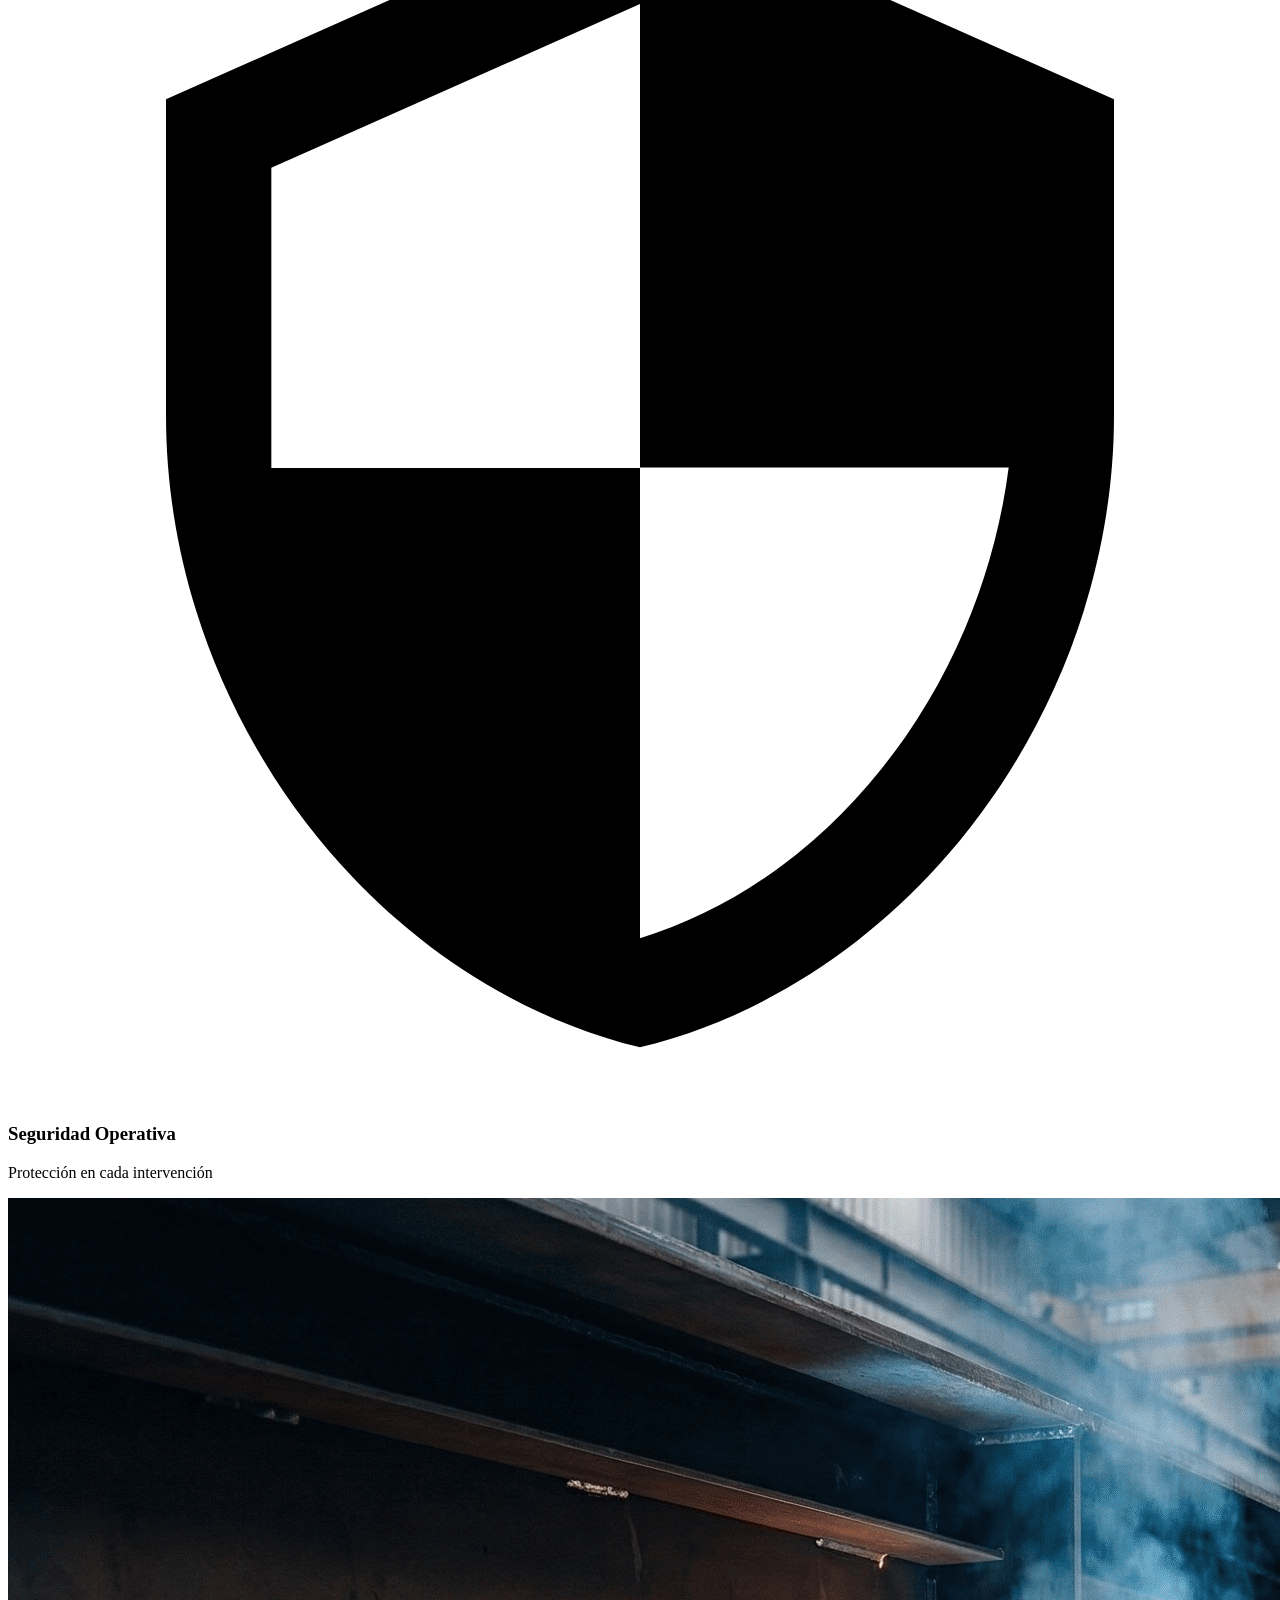
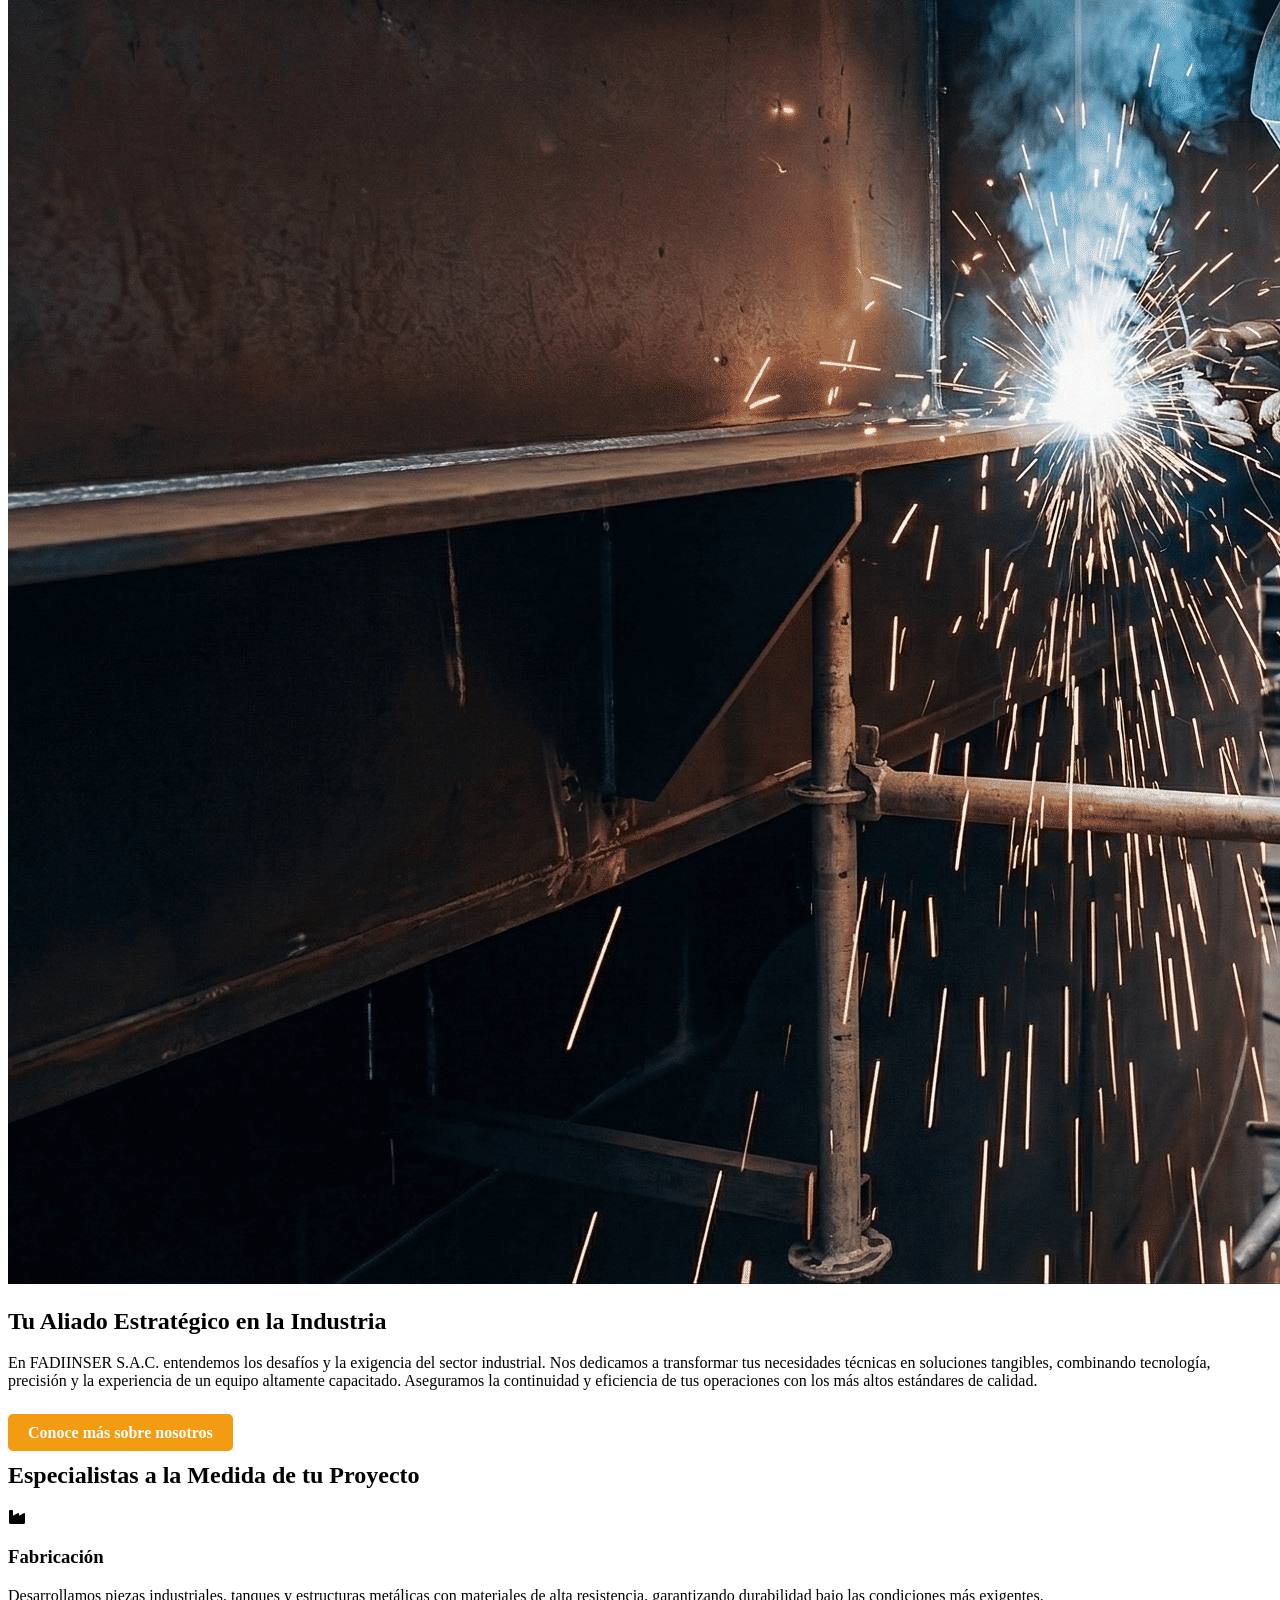
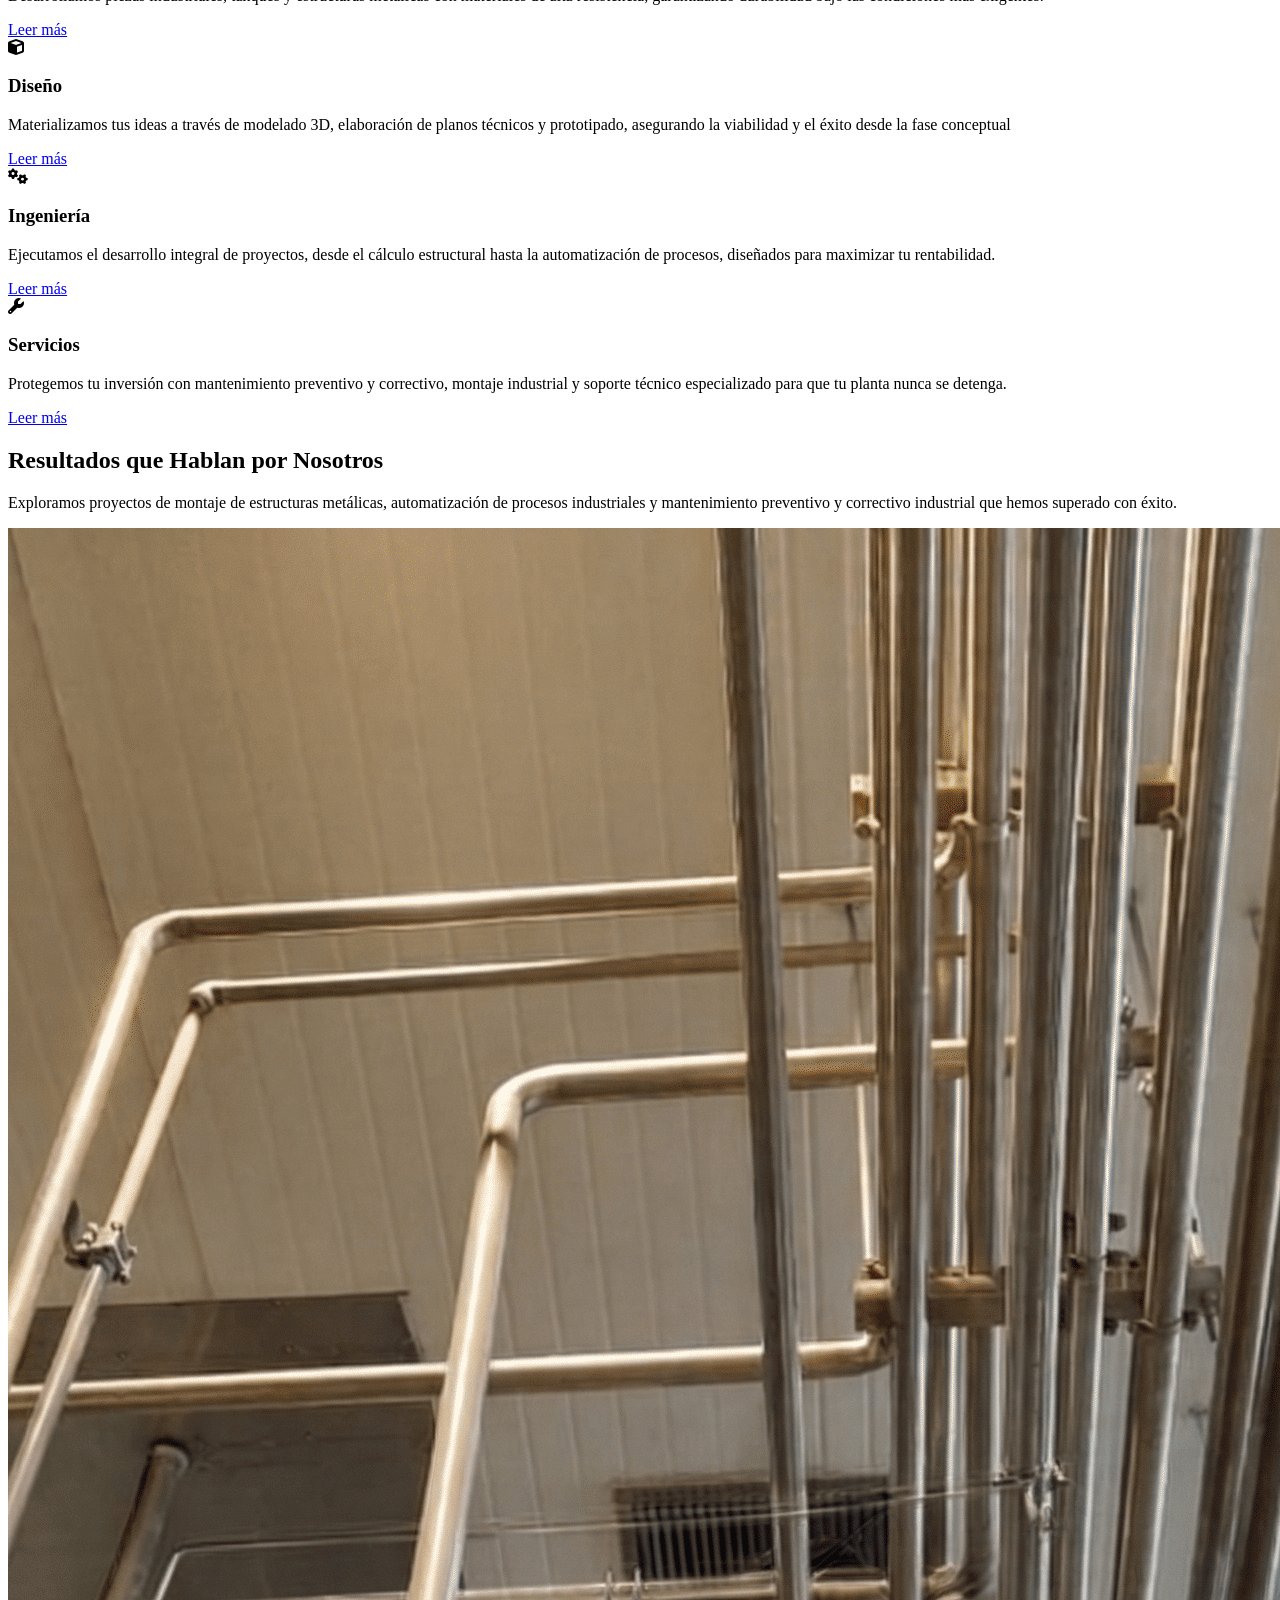
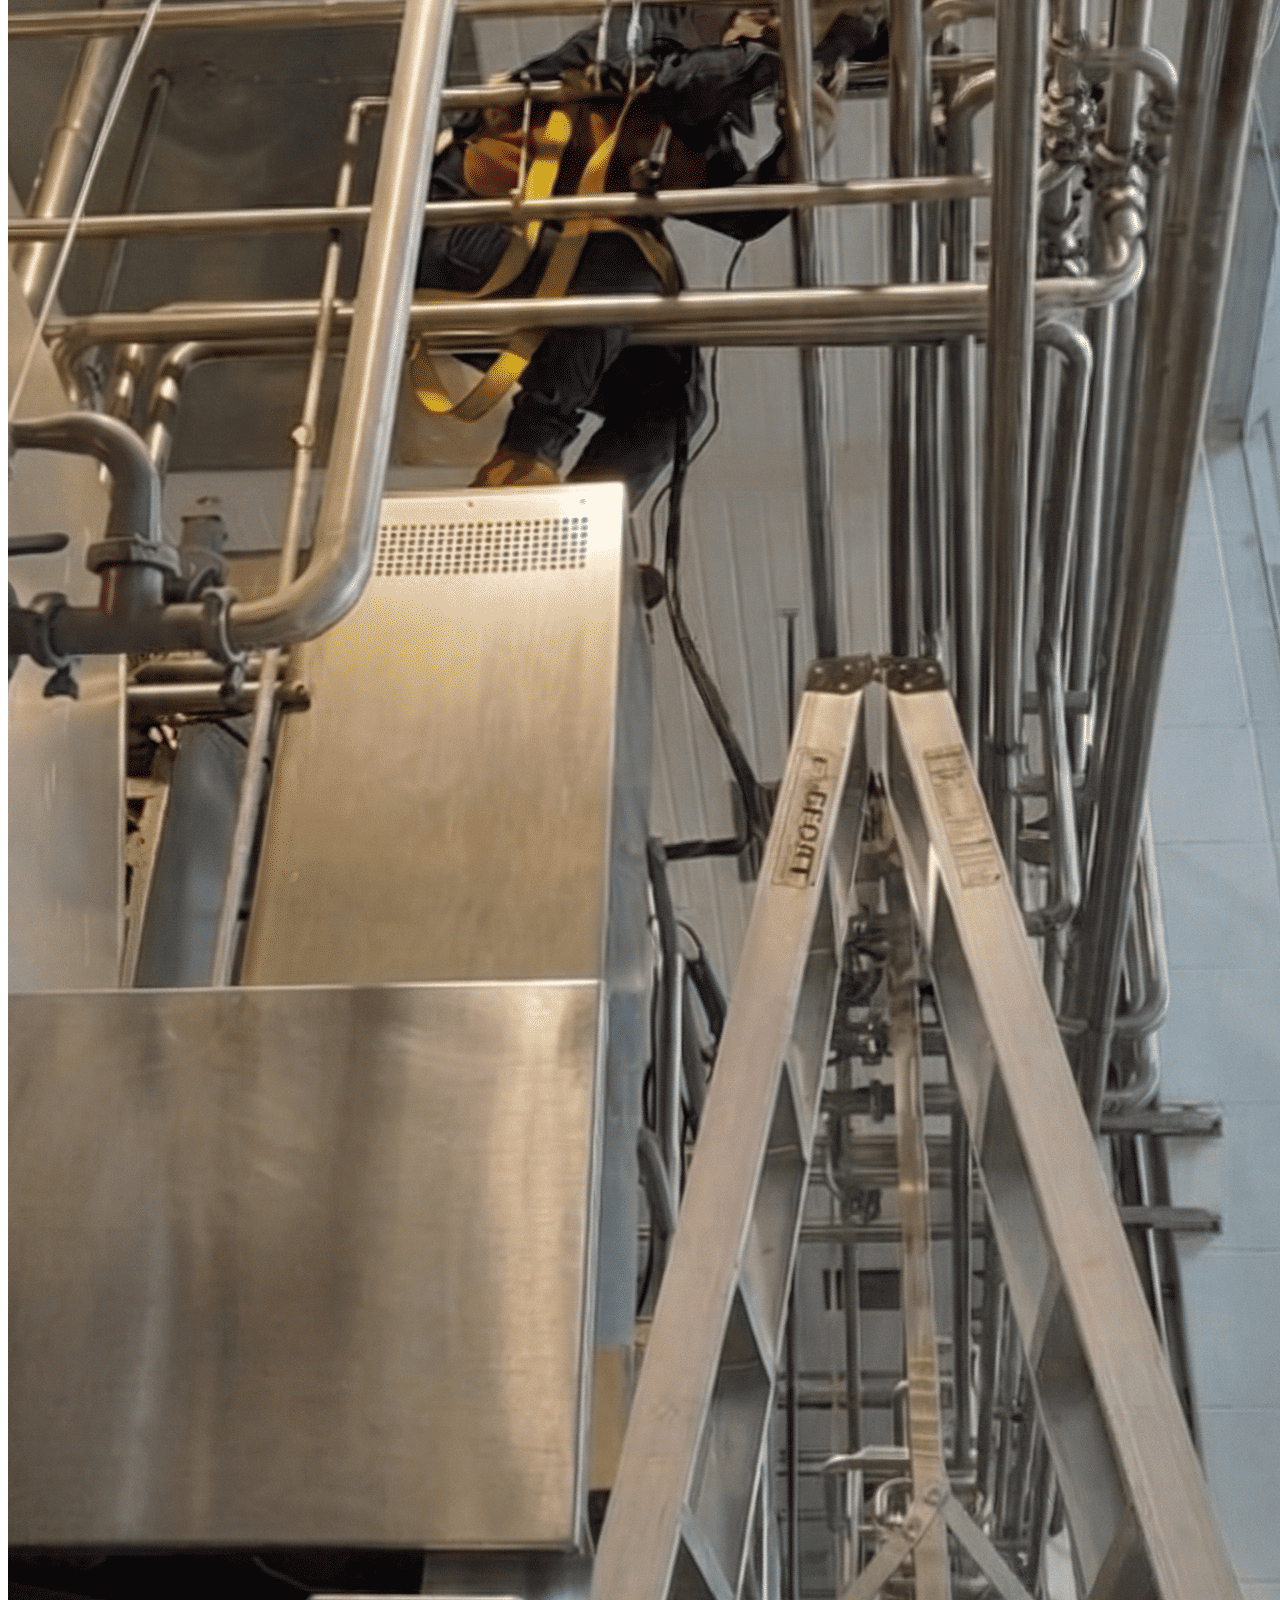
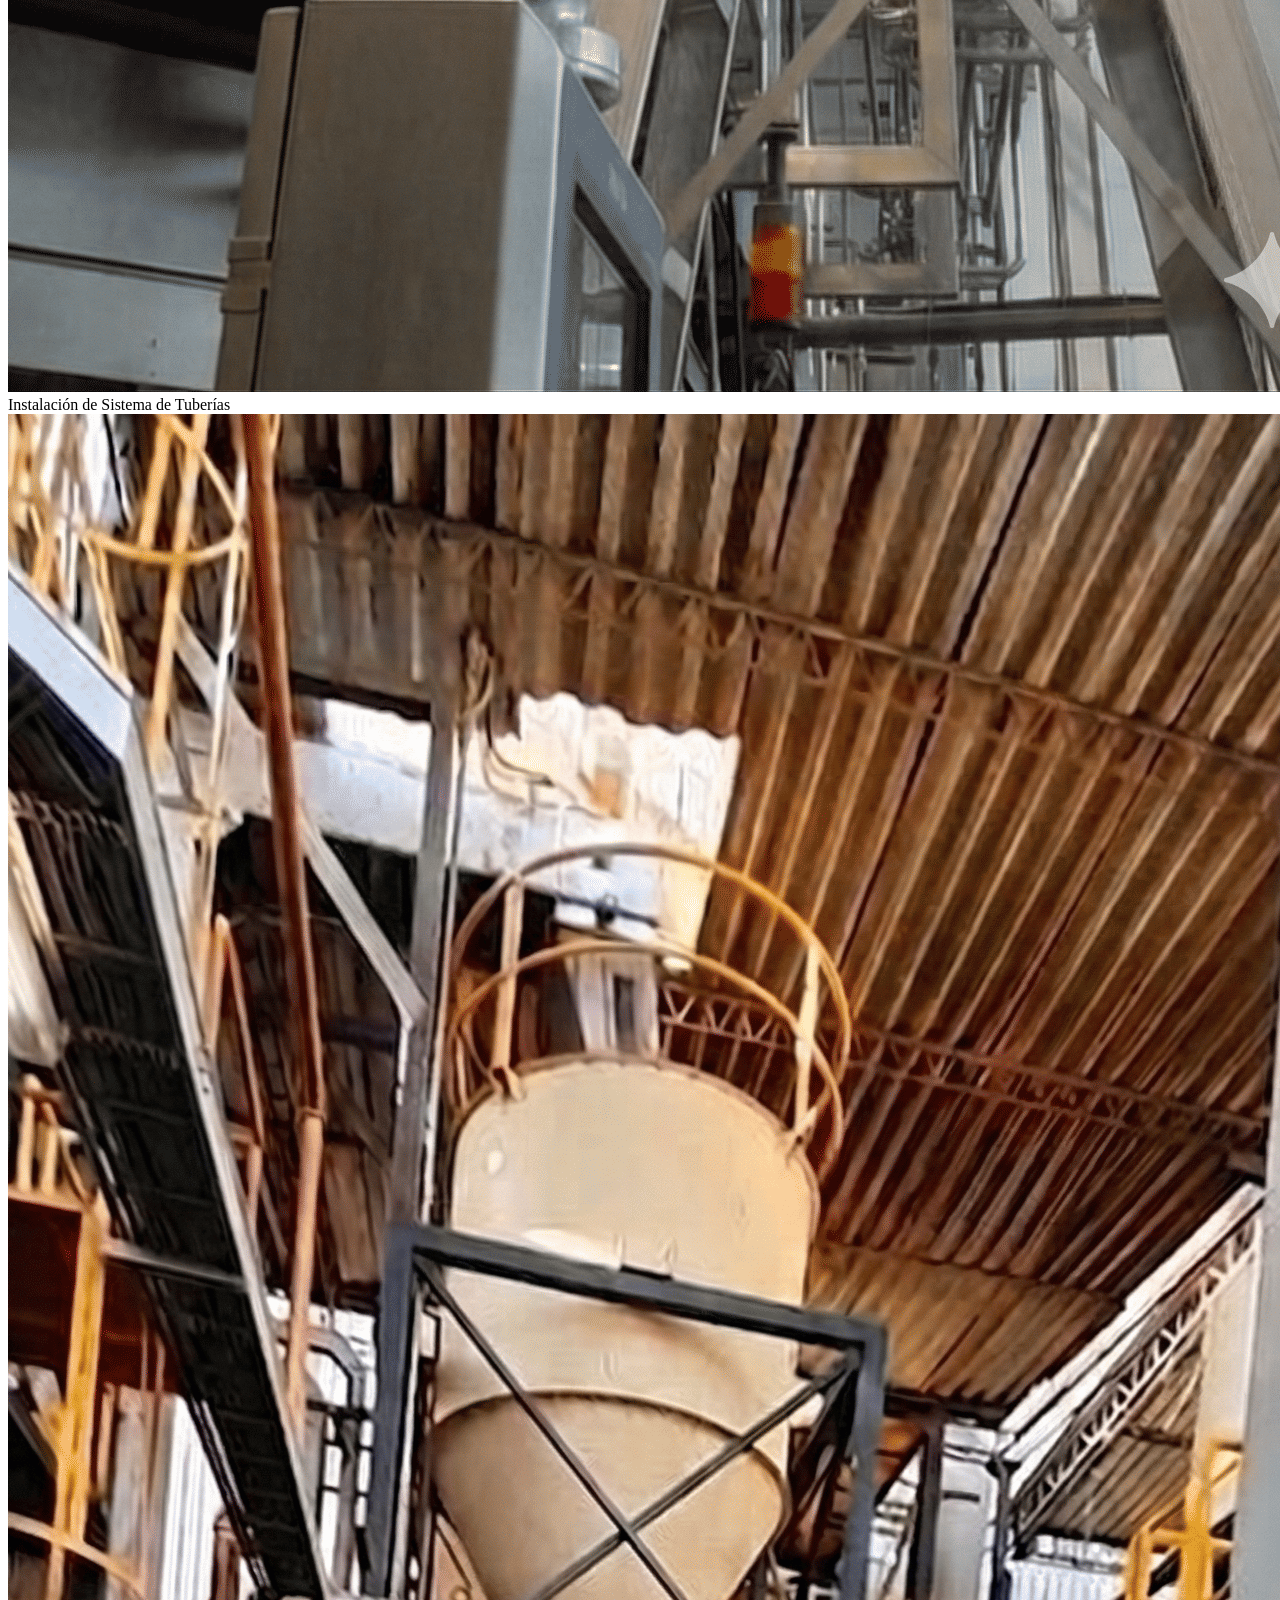
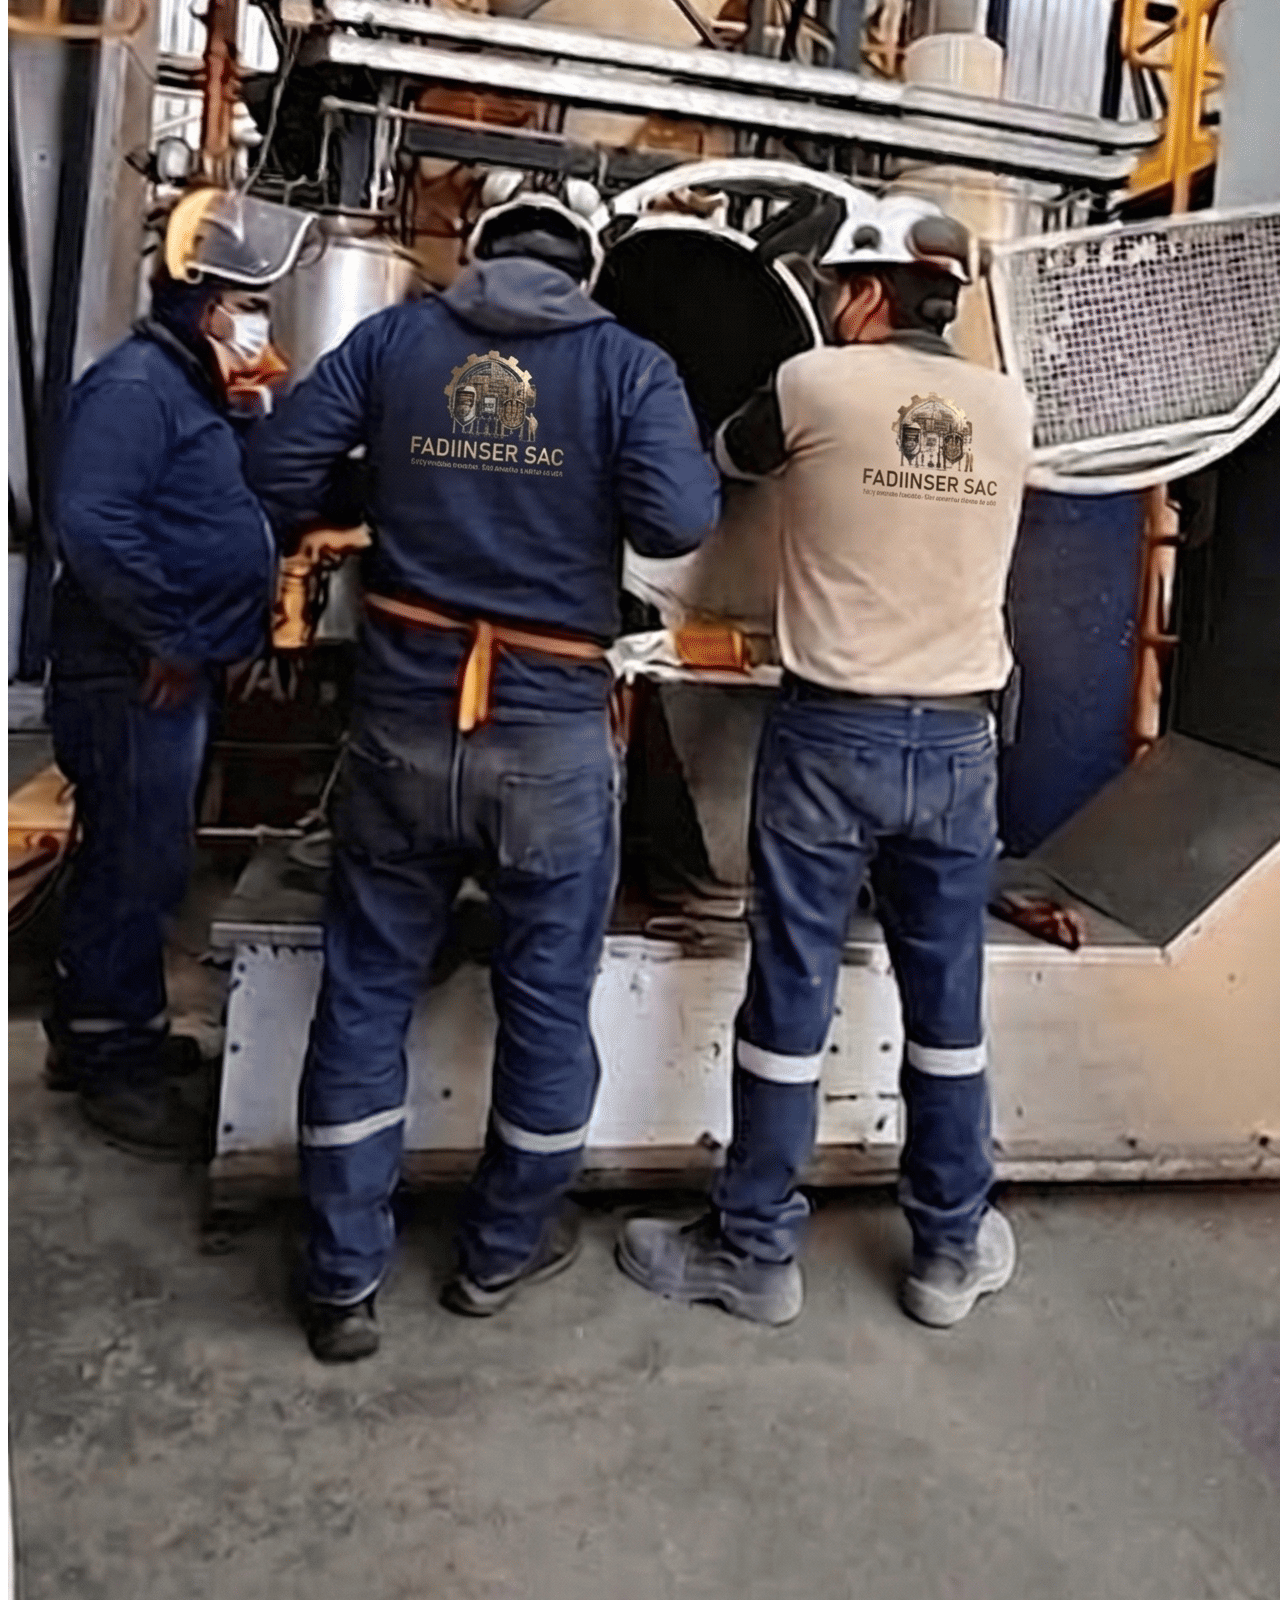
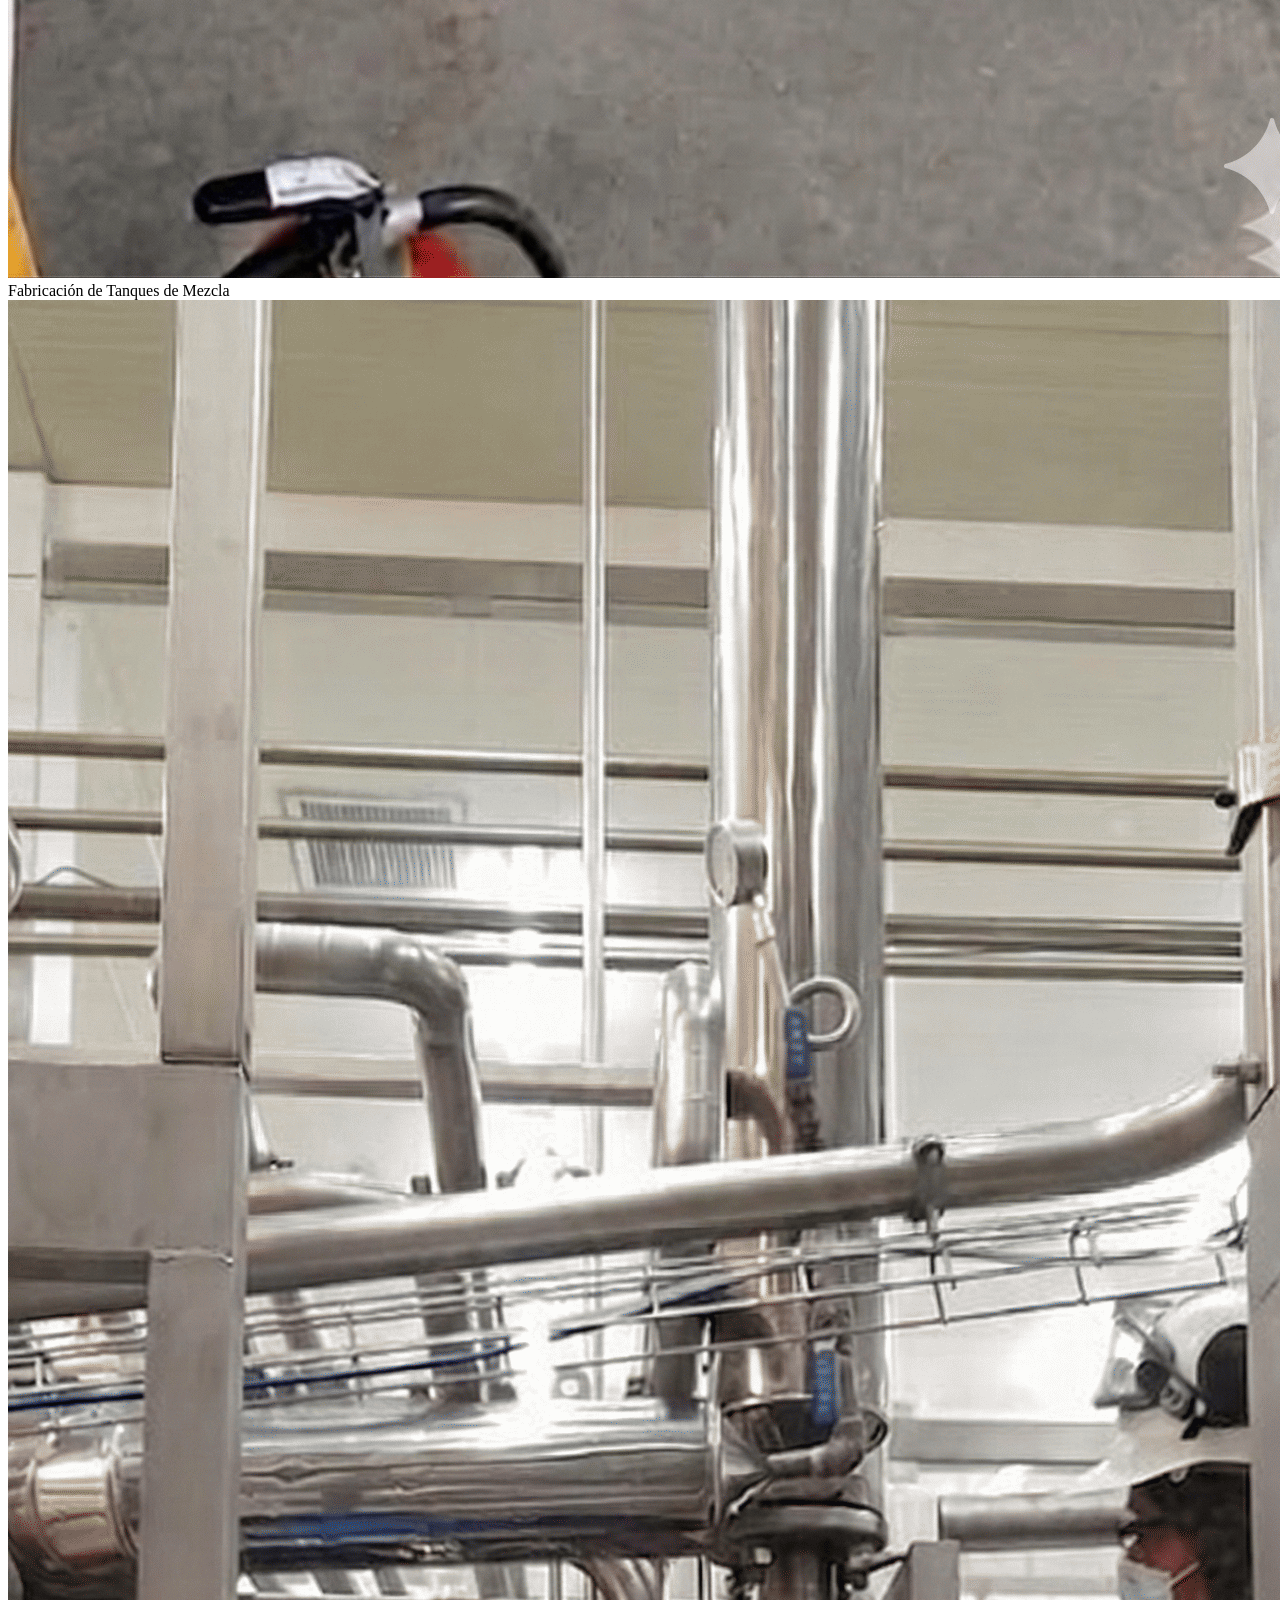
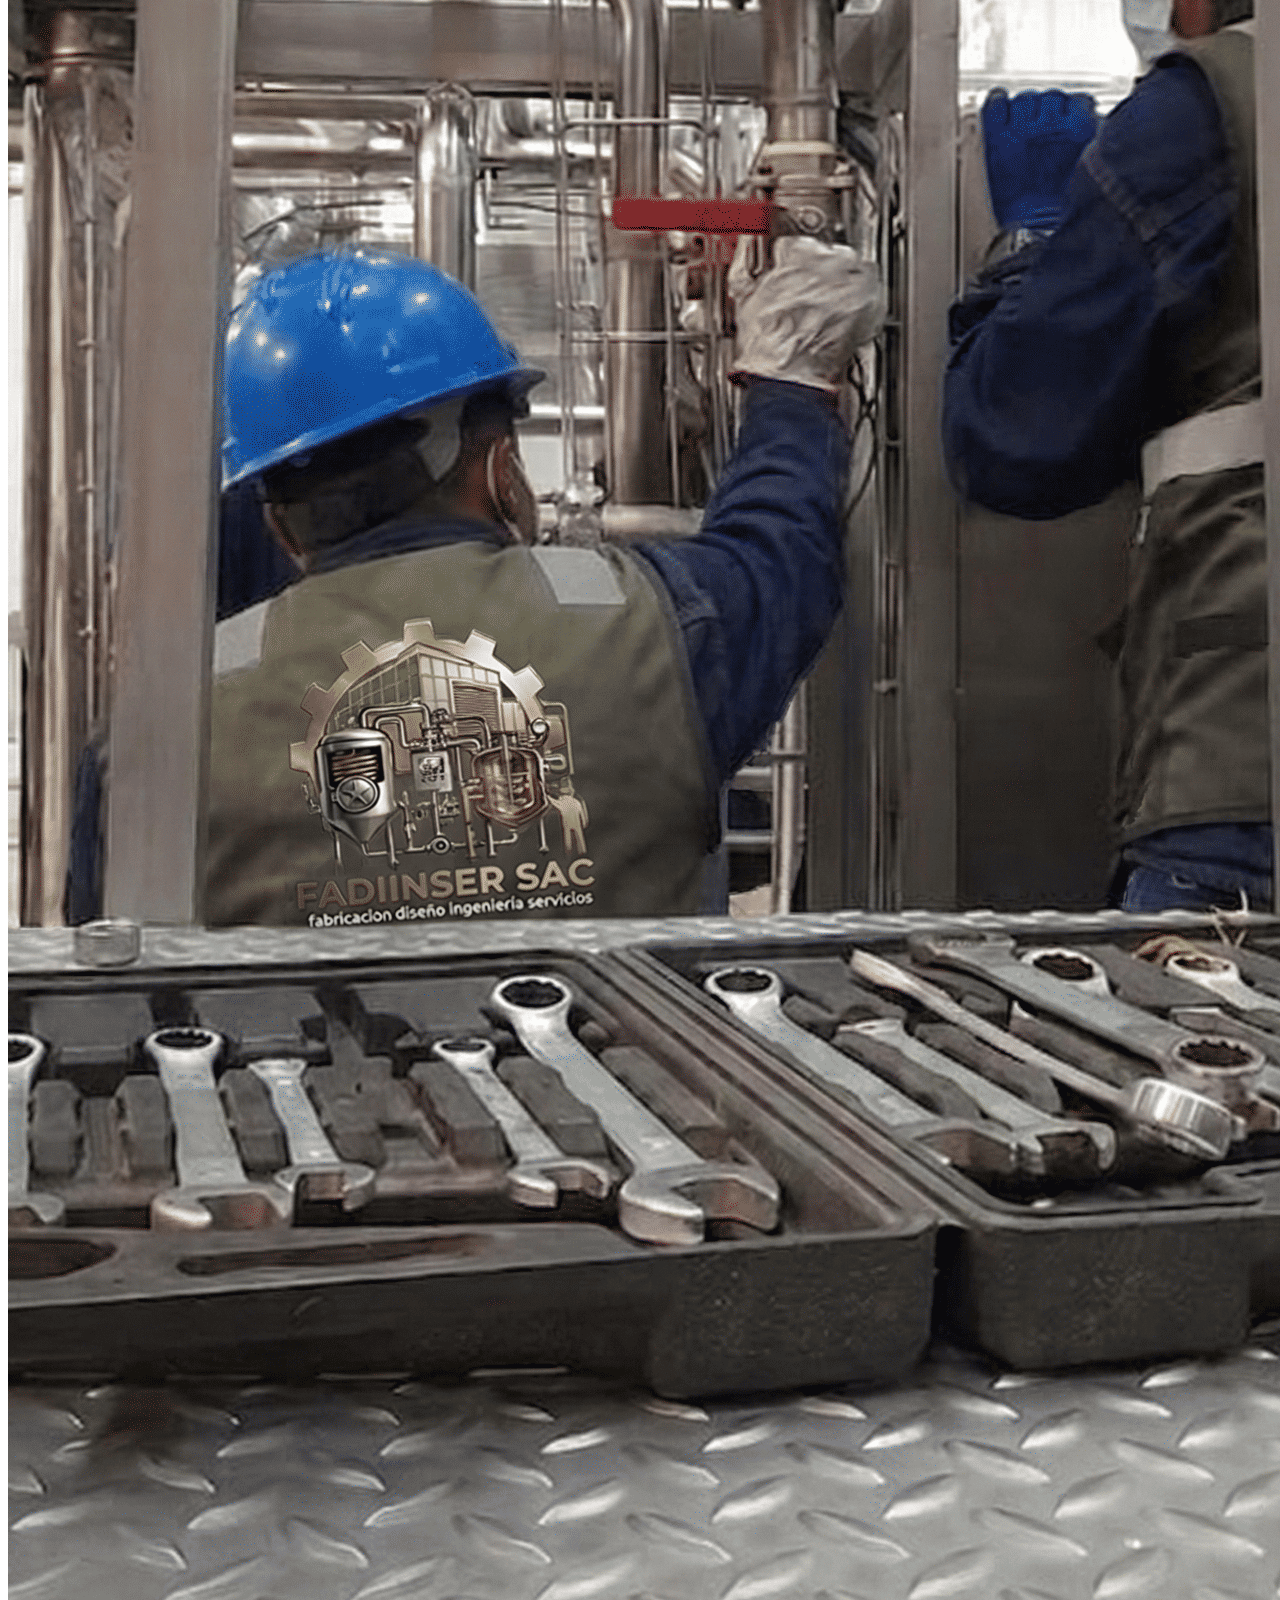
==== commit 66d40a99: "confirmar" ====
--- a/index.html
+++ b/index.html
@@ -99,25 +99,25 @@
           <article class="service-card revelar">
             <i class="fa-solid fa-industry service-icon" aria-hidden="true"></i>
             <h3>Fabricación</h3>
-            <p>Desarrollamos piezas industriales, tanques y montaje de estructuras metálicas con materiales de alta resistencia...</p>
+            <p>Desarrollamos piezas industriales, tanques y estructuras metálicas con materiales de alta resistencia, garantizando durabilidad bajo las condiciones más exigentes.</p>
             <a href="#contacto">Leer más</a>
           </article>
           <article class="service-card revelar">
             <i class="fa-solid fa-cube service-icon" aria-hidden="true"></i>
             <h3>Diseño</h3>
-            <p>Materializamos tus ideas a través de ingeniería de detalle y modelado 3D, elaboración de planos técnicos...</p>
+            <p>Materializamos tus ideas a través de modelado 3D, elaboración de planos técnicos y prototipado, asegurando la viabilidad y el éxito desde la fase conceptual</p>
             <a href="#contacto">Leer más</a>
           </article>
           <article class="service-card revelar">
             <i class="fa-solid fa-gears service-icon" aria-hidden="true"></i>
             <h3>Ingeniería</h3>
-            <p>Ejecutamos el desarrollo integral de proyectos, desde el cálculo estructural hasta la automatización de procesos...</p>
+            <p>Ejecutamos el desarrollo integral de proyectos, desde el cálculo estructural hasta la automatización de procesos, diseñados para maximizar tu rentabilidad.</p>
             <a href="#contacto">Leer más</a>
           </article>
           <article class="service-card revelar">
             <i class="fa-solid fa-wrench service-icon" aria-hidden="true"></i>
             <h3>Servicios</h3>
-            <p>Protegemos tu inversión con mantenimiento preventivo y correctivo industrial, montaje industrial y soporte...</p>
+            <p>Protegemos tu inversión con mantenimiento preventivo y correctivo, montaje industrial y soporte técnico especializado para que tu planta nunca se detenga.</p>
             <a href="#contacto">Leer más</a>
           </article>
         </div>
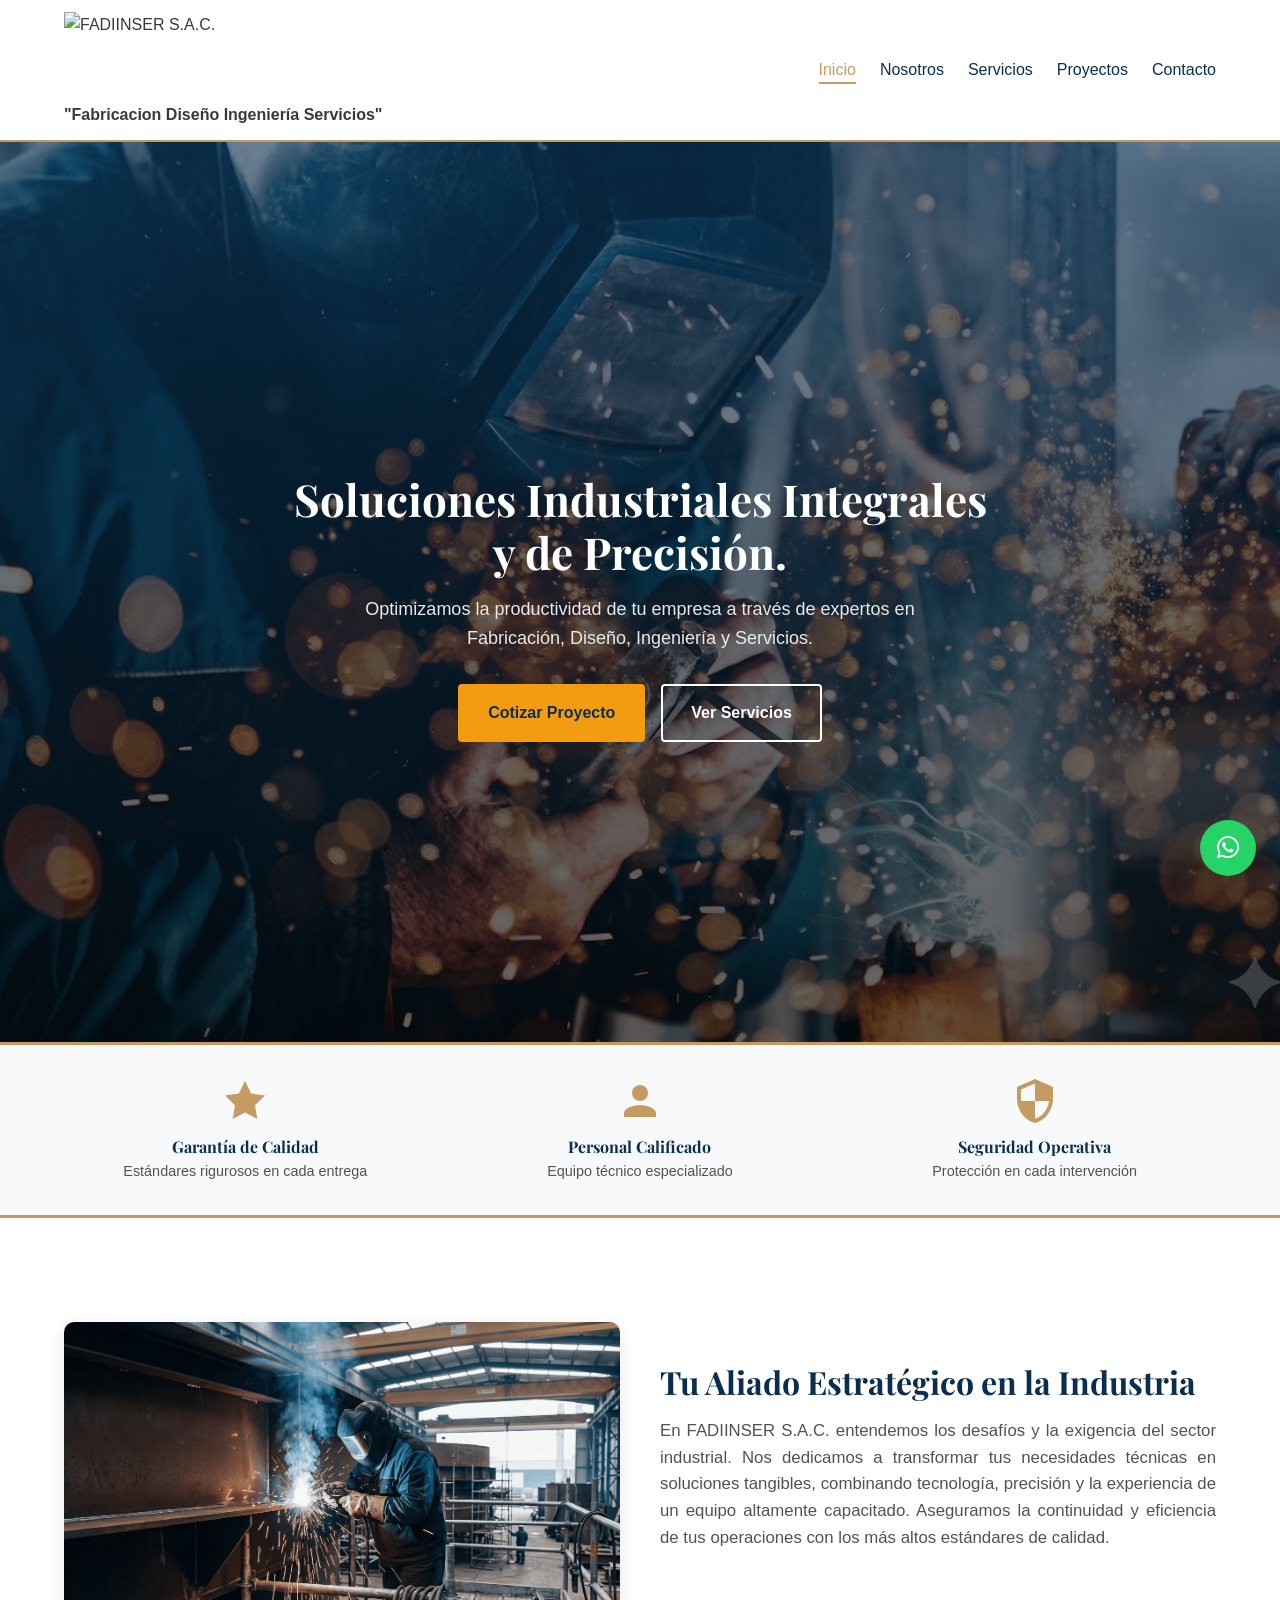
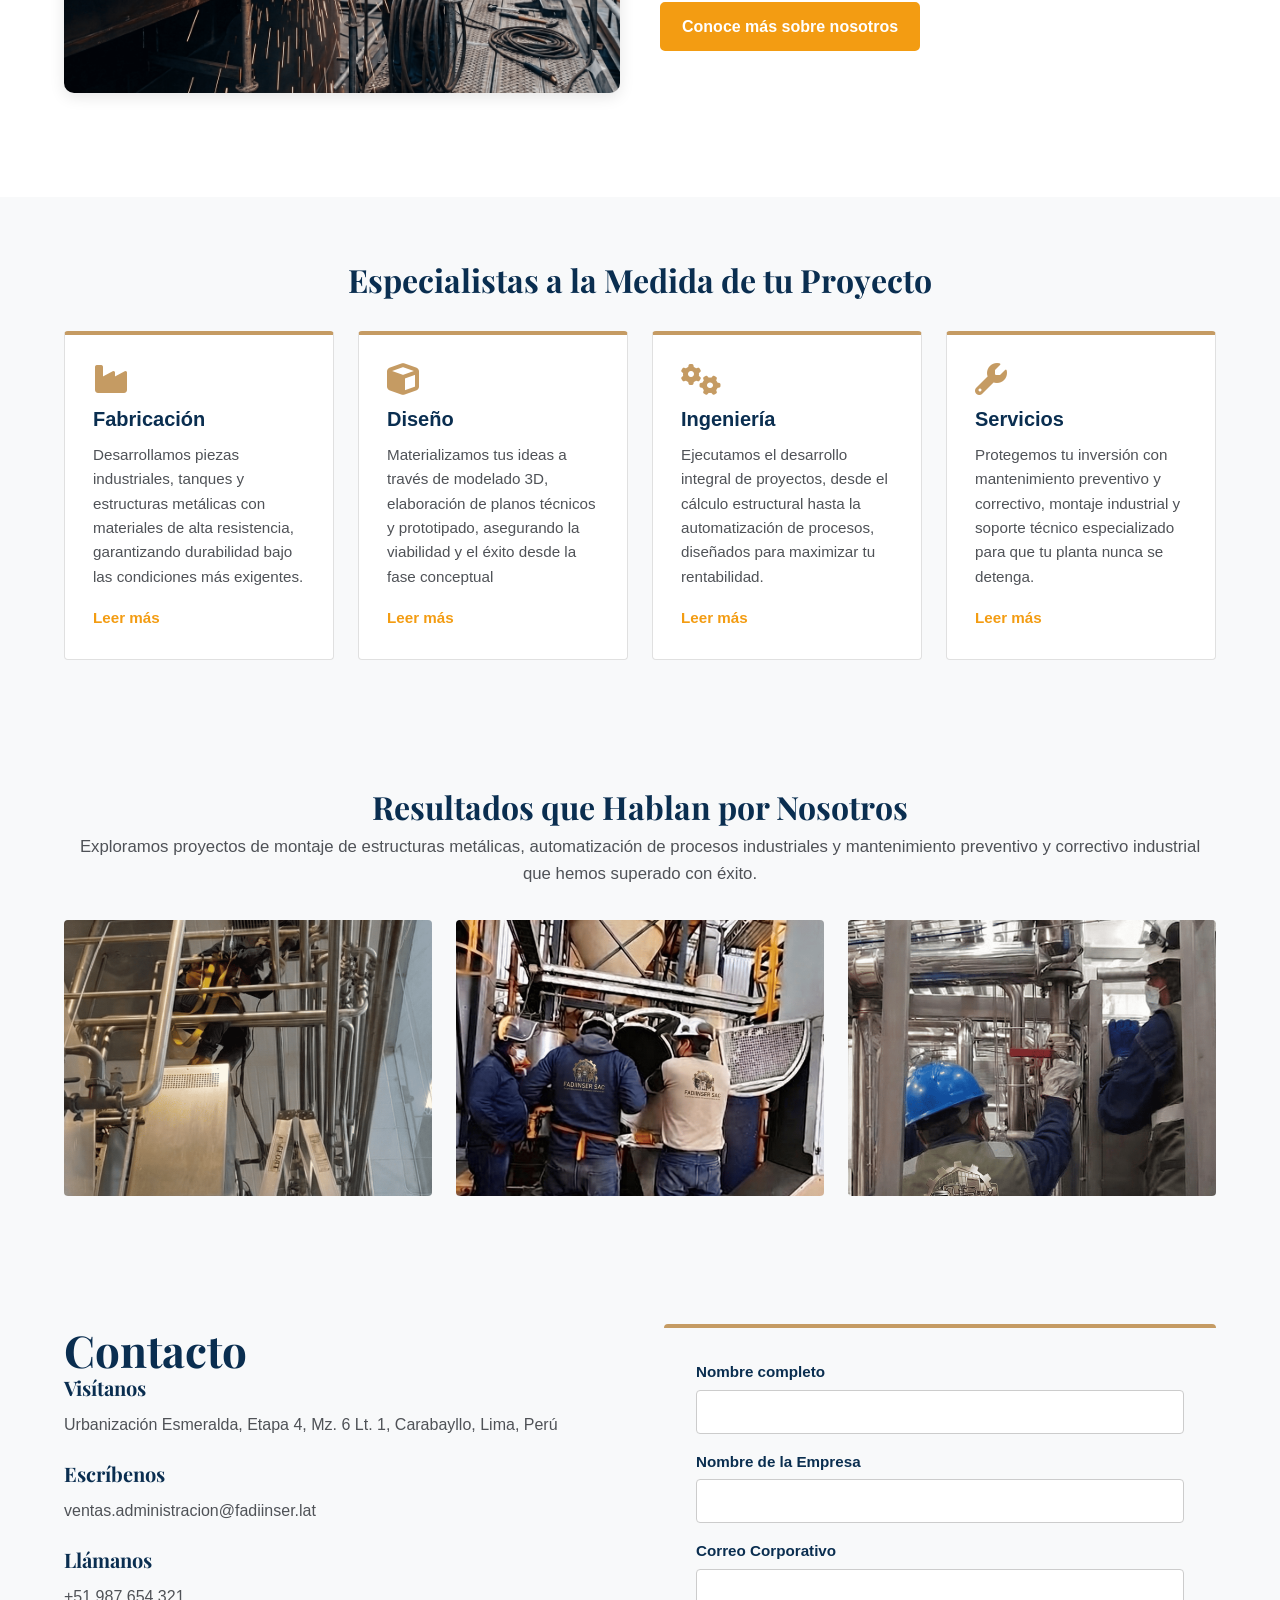
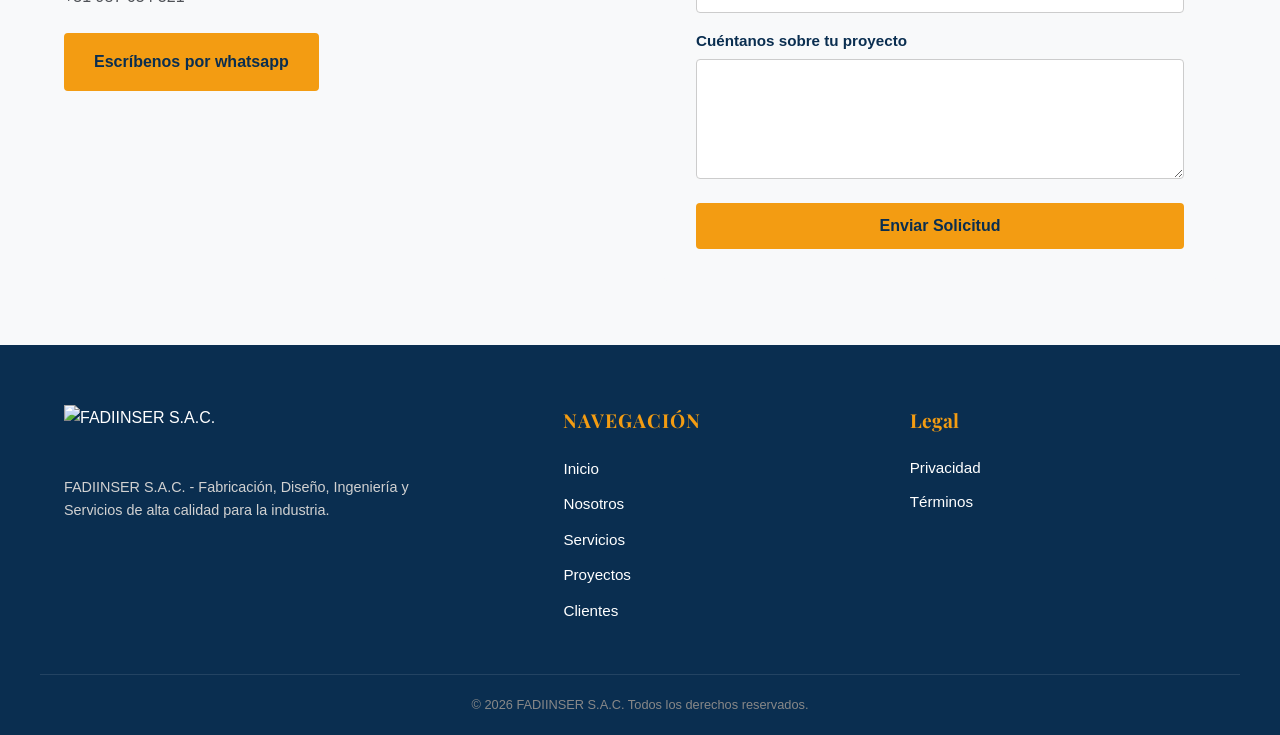
==== commit f63e9153: "confirmar" ====
--- a/index.html
+++ b/index.html
@@ -11,7 +11,7 @@
   <link rel="preconnect" href="https://fonts.gstatic.com" crossorigin>
   <link href="https://fonts.googleapis.com/css2?family=Playfair+Display:wght@600;700&family=Source+Sans+3:wght@400;500;600;700&family=Inter:wght@400;500;600;700&display=swap" rel="stylesheet">
   <link rel="stylesheet" href="https://cdnjs.cloudflare.com/ajax/libs/font-awesome/6.5.1/css/all.min.css" integrity="sha512-DTOQO9RWCH3ppGqcWaEA1BIZOC6xxalwEsw9c2QQeAIftl+Vegovlnee1c9QX4TctnWMn13TZye+giMm8e2LwA==" crossorigin="anonymous" referrerpolicy="no-referrer" />
-  <link rel="stylesheet" href="css/styles.css">
+  <link rel="stylesheet" href="styles.css">
 </head>
 
 <body>
--- a/styles.css
+++ b/styles.css
@@ -0,0 +1,1044 @@
+/* ============================================
+   FADIINSER S.A.C. - Estilos Corporativos
+   Paleta: #0A2E50 | #C59B63 | #4F5257 | #F39C12
+   ============================================ */
+
+:root {
+  --color-primary: #0A2E50;
+  --color-secondary: #C59B63;
+  --color-neutral: #4F5257;
+  --color-cta: #F39C12;
+  --color-white: #ffffff;
+  --color-light: #f8f9fa;   /* fondo principal (blanco humo) */
+  --color-alt: #e9ecef;     /* gris perla para secciones alternas */
+  --color-text-light: #e8e8e8;
+  --font-heading: 'Playfair Display', 'Georgia', serif;
+  --font-body: 'Inter', 'Segoe UI', sans-serif;
+  --max-width: 1200px;
+  --section-padding: 4rem 1.5rem;
+  --transition: 0.3s ease;
+  --header-offset: 5rem;
+}
+
+*, *::before, *::after {
+  box-sizing: border-box;
+  margin: 0;
+  padding: 0;
+}
+
+html {
+  scroll-behavior: smooth;
+}
+
+body {
+  font-family: var(--font-body);
+  font-size: 1rem;
+  line-height: 1.6;
+  color: #343a40; /* gris oscuro para párrafos */
+  background: var(--color-light);
+  overflow-x: hidden;
+}
+
+img {
+  max-width: 100%;
+  height: auto;
+  display: block;
+}
+
+a {
+  color: inherit;
+  text-decoration: none;
+  transition: color var(--transition), opacity var(--transition);
+}
+
+ul {
+  list-style: none;
+}
+
+/* Tipografía */
+h1, h2, h3 {
+  font-family: var(--font-heading);
+  color: var(--color-primary);
+  font-weight: 700;
+  line-height: 1.2;
+}
+
+h1 { font-size: clamp(2rem, 5vw, 2.75rem); }
+h2 { font-size: clamp(1.5rem, 4vw, 2rem); margin-bottom: 1rem; }
+h3 { font-size: 1.25rem; margin-bottom: 0.75rem; }
+
+/* Botones */
+.btn {
+  display: inline-block;
+  padding: 0.875rem 1.75rem;
+  font-family: var(--font-body);
+  font-weight: 600;
+  font-size: 1rem;
+  border-radius: 4px;
+  border: 2px solid transparent;
+  cursor: pointer;
+  transition: background var(--transition), color var(--transition), border-color var(--transition), transform 0.2s ease;
+}
+
+.btn:hover {
+  transform: translateY(-2px);
+  background-color: #C59B63; /* Usando tu paleta dorada */
+  border-color: #0A2E50;
+}
+
+.btn-primary {
+  background: var(--color-cta);
+  color: var(--color-primary);
+  border-color: var(--color-cta);
+}
+
+.btn-primary:hover {
+  background: #e08e0b;
+  border-color: #e08e0b;
+  color: var(--color-primary);
+}
+
+.btn-secondary {
+  background: transparent;
+  color: #ffffff;
+  border-color: #ffffff;
+}
+
+.btn-secondary:hover {
+  background: rgba(255,255,255,0.2);
+  color: #ffffff;
+}
+
+/* Navegación */
+.site-header {
+  position: sticky;
+  top: 0;
+  left: 0;
+  right: 0;
+  z-index: 1000;
+  background: rgba(255,255,255,0.95);
+  backdrop-filter: blur(10px);
+  border-bottom: 2px solid var(--color-secondary);
+}
+
+.site-header .container {
+  display: flex;
+  align-items: center;
+  justify-content: space-between;
+  max-width: var(--max-width);
+  margin: 0 auto;
+  padding: 0.75rem 1.5rem;
+}
+
+.logo-header {
+  height: 90px;
+  width: auto;
+}
+
+.nav-main ul {
+  display: flex;
+  gap: 1.5rem;
+  align-items: center;
+}
+
+.nav-main a {
+  color: var(--color-primary);
+  font-weight: 500;
+  padding: 0.25rem 0;
+  border-bottom: 2px solid transparent;
+}
+
+.nav-main a:hover,
+.nav-main a.active {
+  color: var(--color-secondary);
+  border-bottom-color: var(--color-secondary);
+}
+
+/* Hero Home */
+.hero {
+  min-height: 100vh;
+  display: flex;
+  align-items: center;
+  justify-content: center;
+  text-align: center;
+  position: relative;
+  background: linear-gradient(rgba(10, 46, 80, 0.6), rgba(0, 0, 0, 0.6)), url("../img/Portada.png") center/cover no-repeat;
+  padding: 6rem 1.5rem 4rem;
+}
+
+.hero .container {
+  position: relative;
+  z-index: 1;
+  max-width: 750px;
+}
+
+.hero h1 {
+  color: #ffffff;
+  margin-bottom: 1rem;
+}
+
+.hero .hero-subtitle {
+  color: var(--color-text-light);
+  font-size: 1.125rem;
+  margin-bottom: 2rem;
+  max-width: 600px;
+  margin-left: auto;
+  margin-right: auto;
+}
+
+.hero-buttons {
+  display: flex;
+  flex-wrap: wrap;
+  gap: 1rem;
+  justify-content: center;
+}
+
+/* Cintillo de Confianza */
+.trust-strip {
+  background: var(--color-light);
+  padding: 2rem 1.5rem;
+  border-top: 3px solid var(--color-secondary);
+  border-bottom: 3px solid var(--color-secondary);
+}
+
+.trust-strip .container {
+  max-width: var(--max-width);
+  margin: 0 auto;
+  display: grid;
+  grid-template-columns: repeat(3, 1fr);
+  gap: 2rem;
+  text-align: center;
+}
+
+.trust-item {
+  padding: 0 1rem;
+}
+
+.trust-item svg {
+  width: 48px;
+  height: 48px;
+  margin: 0 auto 0.75rem;
+  display: block;
+  color: var(--color-secondary);
+}
+
+.trust-item h3 {
+  font-size: 1rem;
+  color: var(--color-primary);
+  margin-bottom: 0.25rem;
+}
+
+.trust-item p {
+  font-size: 0.9rem;
+  color: var(--color-neutral);
+}
+
+/* Secciones genéricas */
+.section {
+  padding: var(--section-padding);
+}
+
+/* Compensar header fijo al hacer scroll a anclas (#servicios, #proyectos, #contacto, etc.) */
+section[id] {
+  scroll-margin-top: var(--header-offset);
+}
+
+/* Alternancia de fondos para profundidad sutil */
+.about-summary,
+.contact-section {
+  background: var(--color-light);
+}
+
+.projects-section,
+.mission-vision {
+  background: var(--color-alt);
+}
+
+.container {
+  max-width: var(--max-width);
+  margin: 0 auto;
+  padding: 0 1.5rem;
+}
+
+.section-title {
+  text-align: center;
+  margin-bottom: 2rem;
+}
+
+.section-title h2 {
+  margin-bottom: 0.5rem;
+}
+
+.section-title .subtitle {
+  color: var(--color-neutral);
+  font-size: 1.05rem;
+}
+
+/* Quiénes Somos (resumen) */
+.about-summary {
+  background: var(--color-white);
+}
+
+.about-summary .content-wrap {
+  max-width: 720px;
+  margin: 0 auto;
+  text-align: center;
+}
+
+.about-summary p {
+  color: var(--color-neutral);
+  margin-bottom: 1.5rem;
+  font-size: 1.05rem;
+}
+
+.link-cta {
+  color: var(--color-cta) !important;
+  font-weight: 600;
+  border-bottom: 2px solid var(--color-cta);
+  padding-bottom: 2px;
+}
+
+.link-cta:hover {
+  opacity: 0.85;
+}
+
+
+
+.metric h3 {
+  margin-bottom: 0.5rem;
+}
+
+.metric p {
+  color: var(--color-neutral);
+  font-size: 0.95rem;
+}
+
+/* Grid Servicios */
+.services-grid {
+  display: grid;
+  grid-template-columns: repeat(4, 1fr);
+  gap: 1.5rem;
+  margin-top: 2rem;
+}
+
+.service-card {
+  background: var(--color-white);
+  border: 1px solid #e0e0e0;
+  border-top: 4px solid var(--color-secondary);
+  padding: 1.75rem;
+  border-radius: 4px;
+  transition: box-shadow var(--transition), transform var(--transition);
+}
+
+.service-card:hover {
+  box-shadow: 0 8px 24px rgba(10, 46, 80, 0.12);
+  transform: translateY(-5px);
+}
+
+.service-icon {
+  font-size: 2rem;
+  color: var(--color-secondary);
+  margin-bottom: 0.75rem;
+}
+
+.service-card h3 {
+  color: var(--color-primary);
+  margin-bottom: 0.75rem;
+  font-family: var(--font-body);
+  font-weight: 700;
+}
+
+.service-card p {
+  color: var(--color-neutral);
+  font-size: 0.95rem;
+  margin-bottom: 1rem;
+}
+
+.service-card a {
+  color: var(--color-cta);
+  font-weight: 600;
+  font-size: 0.95rem;
+}
+
+.service-card a:hover {
+  text-decoration: underline;
+}
+
+/* Proyectos Destacados */
+.projects-section {
+  background: var(--color-light);
+}
+
+.projects-gallery {
+  display: grid;
+  grid-template-columns: repeat(3, 1fr);
+  gap: 1.5rem;
+  margin-top: 2rem;
+}
+
+.project-item {
+  position: relative;
+  border-radius: 4px;
+  overflow: hidden;
+  aspect-ratio: 4/3;
+  background: var(--color-neutral);
+}
+
+.project-item img {
+  width: 100%;
+  height: 100%;
+  object-fit: cover;
+  transition: transform var(--transition);
+}
+
+.project-item .caption {
+  position: absolute;
+  bottom: 0;
+  left: 0;
+  right: 0;
+  padding: 1.25rem;
+  background: linear-gradient(to top, rgba(10, 46, 80, 0.9), rgba(10, 46, 80, 0));
+  color: var(--color-white);
+  font-weight: 600;
+  font-size: 1rem;
+  transition: transform var(--transition), opacity var(--transition);
+  transform: translateY(100%);
+  opacity: 0;
+}
+
+.project-item::after {
+  content: '';
+  position: absolute;
+  inset: 0;
+  background: linear-gradient(to top, rgba(10, 46, 80, 0.7), transparent);
+  opacity: 0;
+  transition: opacity var(--transition);
+}
+
+.project-item:hover img {
+  transform: scale(1.08);
+}
+
+.project-item:hover::after,
+.project-item:hover .caption {
+  opacity: 1;
+}
+
+.project-item:hover .caption {
+  transform: translateY(0);
+}
+
+/* Contacto */
+.contact-section .container {
+  display: grid;
+  grid-template-columns: 1fr 1fr;
+  gap: 3rem;
+  align-items: start;
+}
+
+.contact-info h2 {
+  margin-bottom: 1rem;
+}
+
+.contact-info p {
+  color: var(--color-neutral);
+  margin-bottom: 1.5rem;
+}
+
+.contact-form {
+  background: var(--color-light);
+  padding: 2rem;
+  border-radius: 4px;
+  border-top: 4px solid var(--color-secondary);
+}
+
+.contact-form label {
+  display: block;
+  font-weight: 600;
+  color: var(--color-primary);
+  margin-bottom: 0.35rem;
+  font-size: 0.95rem;
+}
+
+.contact-form input,
+.contact-form textarea {
+  width: 100%;
+  padding: 0.75rem;
+  margin-bottom: 1rem;
+  border: 1px solid #ccc;
+  border-radius: 4px;
+  font-family: var(--font-body);
+  font-size: 1rem;
+}
+
+.contact-form textarea {
+  min-height: 120px;
+  resize: vertical;
+}
+
+.contact-form button[type="submit"] {
+  width: 100%;
+  padding: 0.875rem;
+  background: var(--color-cta);
+  color: var(--color-primary);
+  border: none;
+  font-weight: 600;
+  font-size: 1rem;
+  border-radius: 4px;
+  cursor: pointer;
+  transition: background var(--transition);
+}
+
+.contact-form button[type="submit"]:hover {
+  background: #e08e0b;
+}
+
+.whatsapp-btn {
+  margin-bottom: 1.5rem;
+}
+
+/* Botón flotante de WhatsApp */
+.whatsapp-float {
+  position: fixed;
+  right: 1.5rem;
+  bottom: 1.5rem;
+  width: 56px;
+  height: 56px;
+  border-radius: 50%;
+  background-color: #25d366;
+  display: flex;
+  align-items: center;
+  justify-content: center;
+  color: #ffffff;
+  font-size: 1.6rem;
+  box-shadow: 0 6px 18px rgba(0,0,0,0.25);
+  z-index: 1500;
+  transition: transform var(--transition), box-shadow var(--transition), opacity var(--transition);
+}
+
+.whatsapp-float:hover {
+  transform: translateY(-3px);
+  box-shadow: 0 10px 26px rgba(0,0,0,0.3);
+  opacity: 0.9;
+}
+
+/* Footer */
+.site-footer {
+  background: var(--color-primary);
+  color: var(--color-text-light);
+  padding: 3rem 1.5rem 1.5rem;
+}
+
+.footer-grid {
+  max-width: var(--max-width);
+  margin: 0 auto 2rem;
+  display: grid;
+  grid-template-columns: 2fr 1fr;
+  gap: 2rem;
+  align-items: start;
+}
+
+.footer-brand img {
+  height: 56px;
+  width: auto;
+  margin-bottom: 0.75rem;
+}
+
+.footer-brand p {
+  font-size: 0.95rem;
+  max-width: 400px;
+  line-height: 1.5;
+  color: rgba(255,255,255,0.9);
+}
+
+.footer-links h4 {
+  color: var(--color-white);
+  font-size: 0.9rem;
+  text-transform: uppercase;
+  letter-spacing: 0.05em;
+  margin-bottom: 1rem;
+  font-family: var(--font-body);
+}
+
+.footer-links ul {
+  display: block;         /* Lista en columna */
+  padding-left: 0;
+  margin: 0;
+}
+
+.footer-links ul li + li {
+  margin-top: 0.35rem;    /* Espaciado vertical entre enlaces */
+}
+
+.footer-links a {
+  color: rgba(255,255,255,0.85);
+  font-size: 0.95rem;
+}
+
+.footer-links a:hover {
+  color: var(--color-secondary);
+}
+
+.footer-bottom {
+  max-width: var(--max-width);
+  margin: 0 auto;
+  padding-top: 1.5rem;
+  border-top: 1px solid rgba(255,255,255,0.15);
+  text-align: center;
+  font-size: 0.9rem;
+  color: rgba(255,255,255,0.75);
+}
+
+/* ========== PÁGINA NOSOTROS ========== */
+
+.hero-about {
+  min-height: 60vh;
+  display: flex;
+  align-items: center;
+  justify-content: center;
+  text-align: center;
+  position: relative;
+  background: linear-gradient(to bottom,rgba(10, 46, 80, 0.5), rgba(0, 0, 0, 0.7)), url('../img/proyecto-tanques-mezcla.png') center/cover no-repeat;
+  z-index: 1;
+  padding: 7rem 1.5rem 4rem;
+}
+
+.hero-about .container {
+  position: relative;
+  z-index: 2;
+}
+
+/* =========================================
+   SOLUCIÓN DE CONTRASTE: SOMBRA DE TEXTO
+   ========================================= */
+
+/* Aplica una sombra suave a todos los textos dentro de tu banner principal */
+.hero.hero-about h1,
+.hero.hero-about p,
+.hero.hero-about .hero-subtitle {
+  /* text-shadow: x-offset y-offset blur color */
+  text-shadow: 2px 2px 4px rgba(0, 0, 0, 0.6);
+}
+.hero-about h1 {
+  color: var(--color-white);
+  margin-bottom: 0.75rem;
+}
+
+.hero-about .hero-subtitle {
+  color: var(--color-text-light);
+  font-size: 1.125rem;
+  max-width: 600px;
+  margin: 0 auto;
+}
+
+/* Identidad */
+.identity-section .content-wrap {
+  display: grid;
+  grid-template-columns: 1fr 1fr;
+  gap: 2.5rem;
+  align-items: center;
+}
+
+.identity-section .text-block p {
+  color: var(--color-neutral);
+  font-size: 1.05rem;
+  margin-bottom: 1rem;
+}
+
+.identity-section .visual-block {
+  border-radius: 4px;
+  overflow: hidden;
+  box-shadow: 0 8px 24px rgba(10, 46, 80, 0.15);
+}
+
+.identity-section .visual-block img {
+  width: 100%;
+  height: 100%;
+  object-fit: cover;
+}
+
+/* Misión y Visión */
+.mission-vision {
+  background: var(--color-light);
+}
+
+.mission-vision .container {
+  display: grid;
+  grid-template-columns: 1fr 1fr;
+  gap: 2rem;
+}
+
+.mission-vision .column {
+  background: var(--color-white);
+  padding: 2rem;
+  border-radius: 4px;
+  border-left: 4px solid var(--color-secondary);
+  transition: box-shadow var(--transition), transform var(--transition);
+}
+
+.mission-vision .column:hover {
+  box-shadow: 0 8px 24px rgba(10, 46, 80, 0.12);
+  transform: translateY(-5px);
+}
+.mission-vision h3 {
+  margin-bottom: 1rem;
+}
+
+.mission-vision p {
+  color: var(--color-neutral);
+  font-size: 1rem;
+}
+
+/* Valores (4 columnas) */
+.values-grid {
+  display: grid;
+  grid-template-columns: repeat(4, 1fr);
+  gap: 1.5rem;
+  margin-top: 2rem;
+}
+
+.value-card {
+  text-align: center;
+  padding: 1.5rem 1rem;
+  background: var(--color-white);
+  border: 1px solid #e8e8e8;
+  border-radius: 4px;
+  transition: box-shadow var(--transition);
+}
+
+.value-card:hover {
+  box-shadow: 0 6px 20px rgba(10, 46, 80, 0.1);
+}
+
+.value-card svg {
+  width: 40px;
+  height: 40px;
+  margin: 0 auto 1rem;
+  display: block;
+  color: var(--color-secondary);
+}
+
+.value-card h3 {
+  font-size: 1rem;
+  color: var(--color-primary);
+  margin-bottom: 0.5rem;
+  font-family: var(--font-body);
+}
+
+.value-card p {
+  color: var(--color-neutral);
+  font-size: 0.9rem;
+  line-height: 1.5;
+}
+
+/* Equipo */
+.team-section {
+  background: var(--color-light);
+}
+
+.team-section .content-wrap {
+  max-width: 720px;
+  margin: 0 auto;
+  text-align: center;
+}
+
+.team-section p {
+  color: var(--color-neutral);
+  font-size: 1.05rem;
+}
+
+/* CTA Cierre Nosotros */
+.cta-strip {
+  background: var(--color-cta);
+  padding: 3rem 1.5rem;
+  text-align: center;
+}
+
+.cta-strip h2 {
+  color: var(--color-primary);
+  margin-bottom: 0.5rem;
+}
+
+.cta-strip p {
+  color: var(--color-primary);
+  margin-bottom: 1.5rem;
+  font-size: 1.05rem;
+  opacity: 0.95;
+}
+
+.cta-strip .btn {
+  background: var(--color-white);
+  color: var(--color-primary);
+  border-color: var(--color-white);
+}
+
+.cta-strip .btn:hover {
+  background: var(--color-primary);
+  color: var(--color-white);
+  border-color: var(--color-primary);
+}
+
+/* Placeholder imágenes */
+.hero-placeholder,
+.project-placeholder,
+.identity-placeholder {
+  background: linear-gradient(135deg, var(--color-neutral) 0%, var(--color-primary) 100%);
+  display: flex;
+  align-items: center;
+  justify-content: center;
+  color: rgba(255,255,255,0.6);
+  font-size: 0.9rem;
+  text-align: center;
+  padding: 2rem;
+}
+
+.project-placeholder { aspect-ratio: 4/3; }
+.identity-placeholder { min-height: 280px; }
+
+/* Responsive */
+@media (max-width: 992px) {
+  .services-grid {
+    grid-template-columns: repeat(2, 1fr);
+  }
+  .projects-gallery {
+    grid-template-columns: 1fr;
+  }
+  .contact-section .container {
+    grid-template-columns: 1fr;
+  }
+  .mission-vision .container {
+    grid-template-columns: 1fr;
+  }
+  .identity-section .content-wrap {
+    grid-template-columns: 1fr;
+  }
+  .values-grid {
+    grid-template-columns: repeat(2, 1fr);
+  }
+  .footer-grid {
+    grid-template-columns: 1fr;
+  }
+}
+
+@media (max-width: 768px) {
+  .trust-strip .container {
+    grid-template-columns: 1fr;
+  }
+  .services-grid {
+    grid-template-columns: 1fr;
+  }
+  .values-grid {
+    grid-template-columns: 1fr;
+  }
+  .hero-buttons {
+    flex-direction: column;
+  }
+  .hero-buttons .btn {
+    width: 100%;
+    max-width: 280px;
+  }
+  .nav-main ul {
+    gap: 1rem;
+  }
+}
+
+@media (max-width: 480px) {
+  :root {
+    --section-padding: 3rem 1rem;
+  }
+  .site-header .container {
+    flex-direction: column;
+    gap: 0.75rem;
+  }
+  .nav-main ul {
+    flex-wrap: wrap;
+    justify-content: center;
+  }
+}
+
+/* En tu archivo CSS */
+.logo-principal {
+  height: 80px; /* Ajusta este número según lo que necesites */
+  width: auto;  /* Esto mantiene la proporción de la imagen */
+}
+
+/* Estilos para la sección Quiénes Somos */
+.about-grid {
+  display: flex;
+  align-items: center; /* Centra todo verticalmente */
+  gap: 40px; /* Le da un respiro entre la foto y el texto */
+  padding: 40px 0;
+}
+
+.about-image {
+  flex: 1; /* Toma la mitad del ancho de la pantalla */
+}
+
+.about-image img {
+  width: 100%;
+  border-radius: 10px; /* Le da unos bordes redondeados elegantes */
+  box-shadow: 0 4px 15px rgba(0,0,0,0.1); /* Le pone una sombrita profesional */
+}
+
+.about-text {
+  flex: 1; /* Toma la otra mitad del ancho */
+}
+
+/* Sección Hero 'Nosotros' - Solución Exacta  portada*/
+.hero-about {
+  /* PASO CLAVE: Usamos la imagen como FONDO de la sección completa */
+  /* El linear-gradient aplica una capa azul oscuro transparente (0.7) para que el texto blanco resalte */
+  background: var(--color-primary) url("../img/hero-about.png") center/cover no-repeat;
+  
+  background-size: cover;       /* La imagen se estira para cubrir todo */
+  background-position: center;   /* La imagen se centra */
+  background-repeat: no-repeat; /* No se repite */
+  
+  /* Aumento de padding para darle altura profesional a la sección hero */
+  padding: 180px 0;             /* Mucho más espacio arriba y abajo */
+  
+  /* Centrado de todo el texto */
+  text-align: center;
+  color: #ffffff;               /* Texto blanco */
+}
+
+/* Alineación y estructura del contenedor interno */
+.hero-about .container {
+  max-width: 800px; /* Limitamos el ancho para que el texto no sea muy largo */
+  margin: 0 auto;    /* Centramos el contenedor */
+  display: flex;
+  flex-direction: column;
+  align-items: center; /* Centrado horizontal de los elementos flex */
+}
+
+/* Estilo para el título H1 centrado */
+.hero-about h1 {
+  font-size: 3.5rem; /* Título grande */
+  color: #ffffff;
+  margin-bottom: 30px;
+  font-weight: 700;
+}
+
+/* Estilo para el subtítulo P centrado */
+.hero-about .hero-subtitle {
+  font-size: 1.5rem; /* Subtítulo grande */
+  color: #fcfaf8;
+  line-height: 1.6;
+  margin: 0;
+}
+
+/* Estilos para el Footer (Referencia image_e51dc8.png) */
+.site-footer {
+  background-color: #0A2E50; /* Azul oscuro corporativo */
+  color: #ffffff;
+  padding: 60px 0 20px;
+}
+
+.footer-grid {
+  display: grid;
+  grid-template-columns: 1.5fr 1fr 1fr; /* Tres columnas */
+  gap: 40px;
+  margin-bottom: 40px;
+}
+
+/* Títulos en Ámbar Brillante como en la imagen */
+.site-footer h4 {
+  color: #F39C12; 
+  font-family: 'Playfair Display', serif;
+  margin-bottom: 20px;
+  font-size: 1.2rem;
+}
+
+.footer-brand p {
+  font-size: 0.9rem;
+  line-height: 1.6;
+  margin-top: 15px;
+  color: #d1d1d1;
+}
+
+.footer-links ul {
+  list-style: none;
+  padding: 0;
+}
+
+.footer-links li {
+  margin-bottom: 10px;
+}
+
+.footer-links a, .footer-contact a {
+  color: #ffffff;
+  text-decoration: none;
+  transition: color 0.3s;
+}
+
+.footer-links a:hover {
+  color: #F39C12;
+}
+
+.footer-contact p {
+  margin-bottom: 10px;
+  font-size: 0.95rem;
+}
+
+.footer-bottom {
+  border-top: 1px solid rgba(255, 255, 255, 0.1);
+  padding-top: 20px;
+  text-align: center;
+  font-size: 0.8rem;
+  color: #888;
+}
+
+/* Ajuste para el logo en el footer */
+.footer-logo {
+  height: 40px; /* Ajusta según el tamaño de tu logo */
+  width: auto;
+  filter: brightness(0) invert(1); /* Opcional: hace el logo blanco si es necesario */
+}
+
+/* Esto justifica todos los párrafos que estén dentro de about-text */
+.about-text p {
+  text-align: justify;
+  line-height: 1.6; /* Un poquito de espacio entre líneas para que se lea mejor */
+}
+
+.Services-grid p {
+  text-align: center;
+  line-height: 1.6; /* Un poquito de espacio entre líneas para que se lea mejor */
+}
+
+/* Clase universal para ocultar y preparar la animación */
+.revelar {
+  opacity: 0;
+  transform: translateY(40px); /* El elemento empieza 40px más abajo */
+  transition: all 0.8s ease-out; /* Animación fluida de 0.8 segundos */
+}
+
+/* Clase que el JavaScript agregará para hacer aparecer el elemento */
+.revelar.activo {
+  opacity: 1;
+  transform: translateY(0); /* Vuelve a su posición original */
+}
+
+  /* =========================================
+    ANIMACIONES AL SCROLL (INTERSECTION OBSERVER)
+    ========================================= */
+    .revelar {
+      opacity: 0;
+      transform: translateY(40px);
+      transition: all 0.8s ease-out;
+    }
+    
+    .revelar.activo {
+      opacity: 1;
+      transform: translateY(0);
+    }
+  
+  /* Opcional: Para que las tarjetas aparezcan con un pequeño retraso en cascada */
+  .services-grid .service-card:nth-child(1) { transition-delay: 0.1s; }
+  .services-grid .service-card:nth-child(2) { transition-delay: 0.2s; }
+  .services-grid .service-card:nth-child(3) { transition-delay: 0.3s; }
+  .services-grid .service-card:nth-child(4) { transition-delay: 0.4s; }
+  
+  .projects-gallery .project-item:nth-child(1) { transition-delay: 0.1s; }
+  .projects-gallery .project-item:nth-child(2) { transition-delay: 0.3s; }
+  .projects-gallery .project-item:nth-child(3) { transition-delay: 0.5s; }
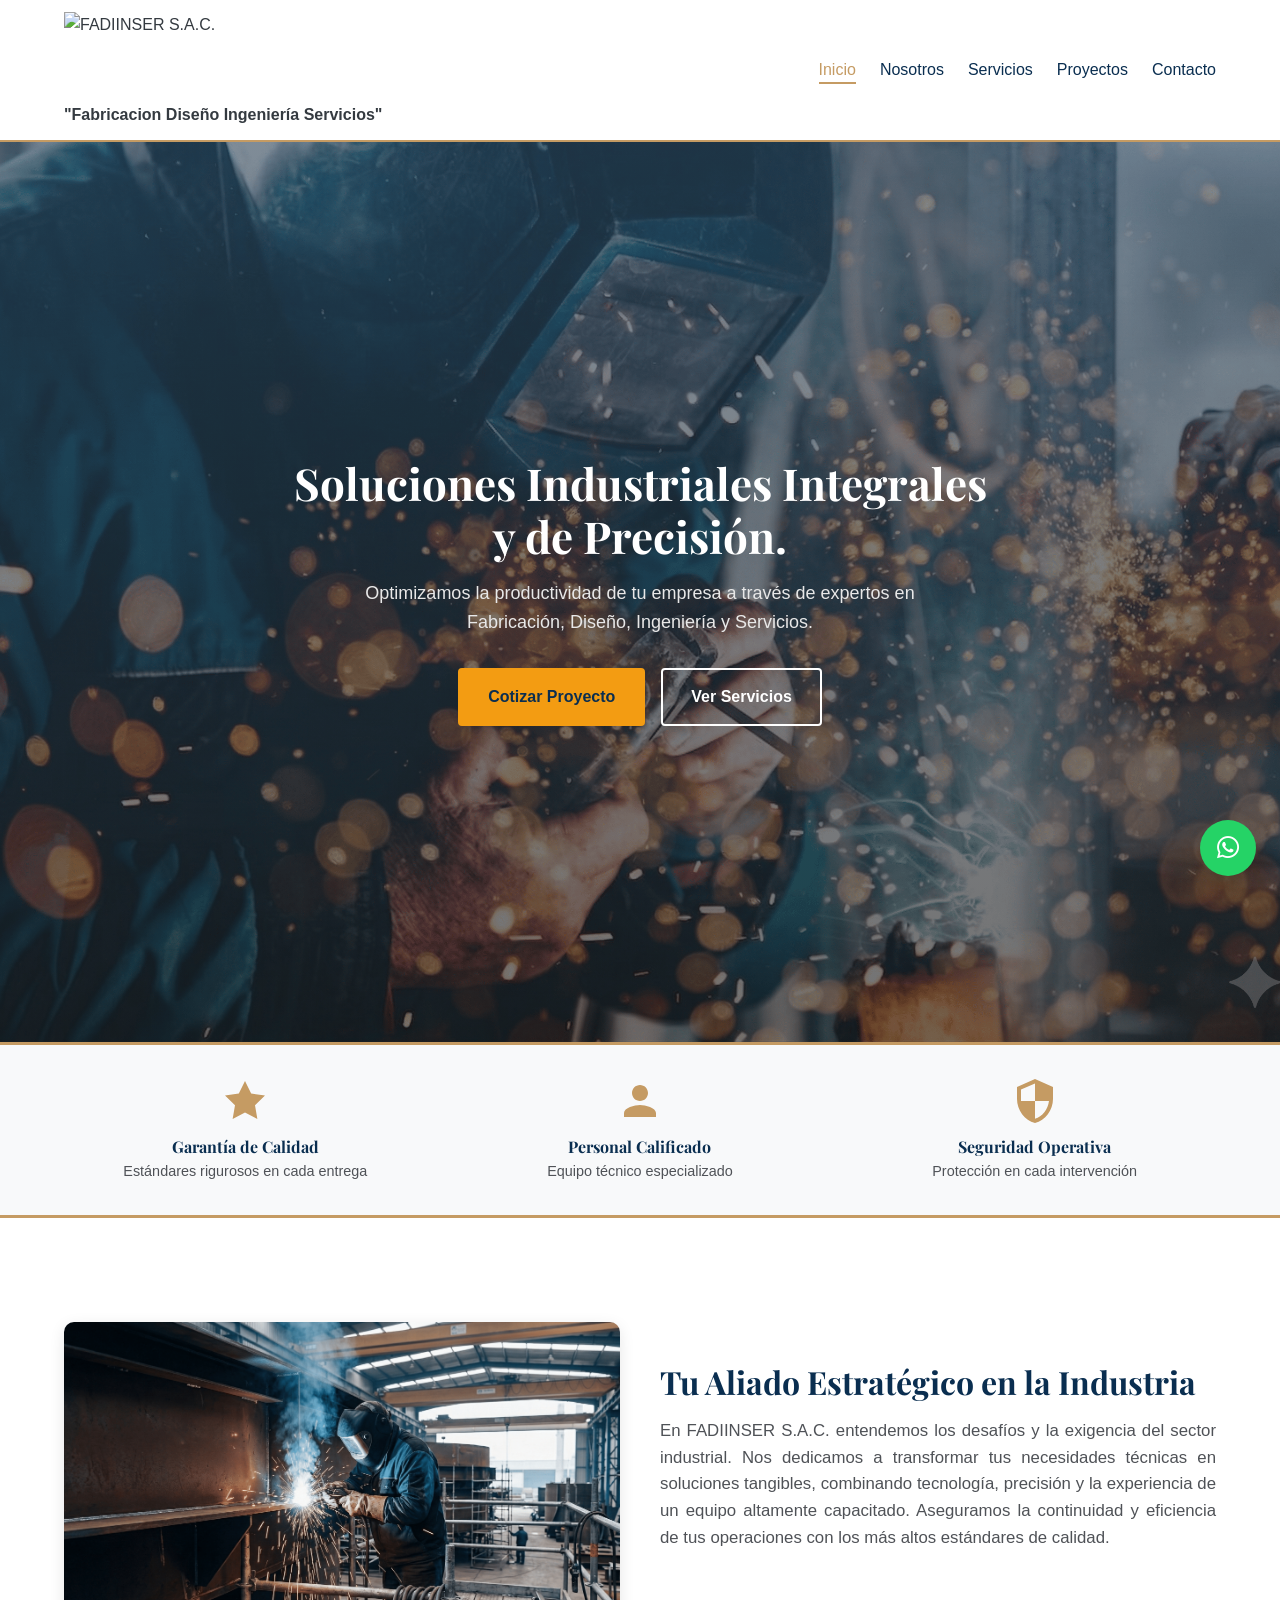
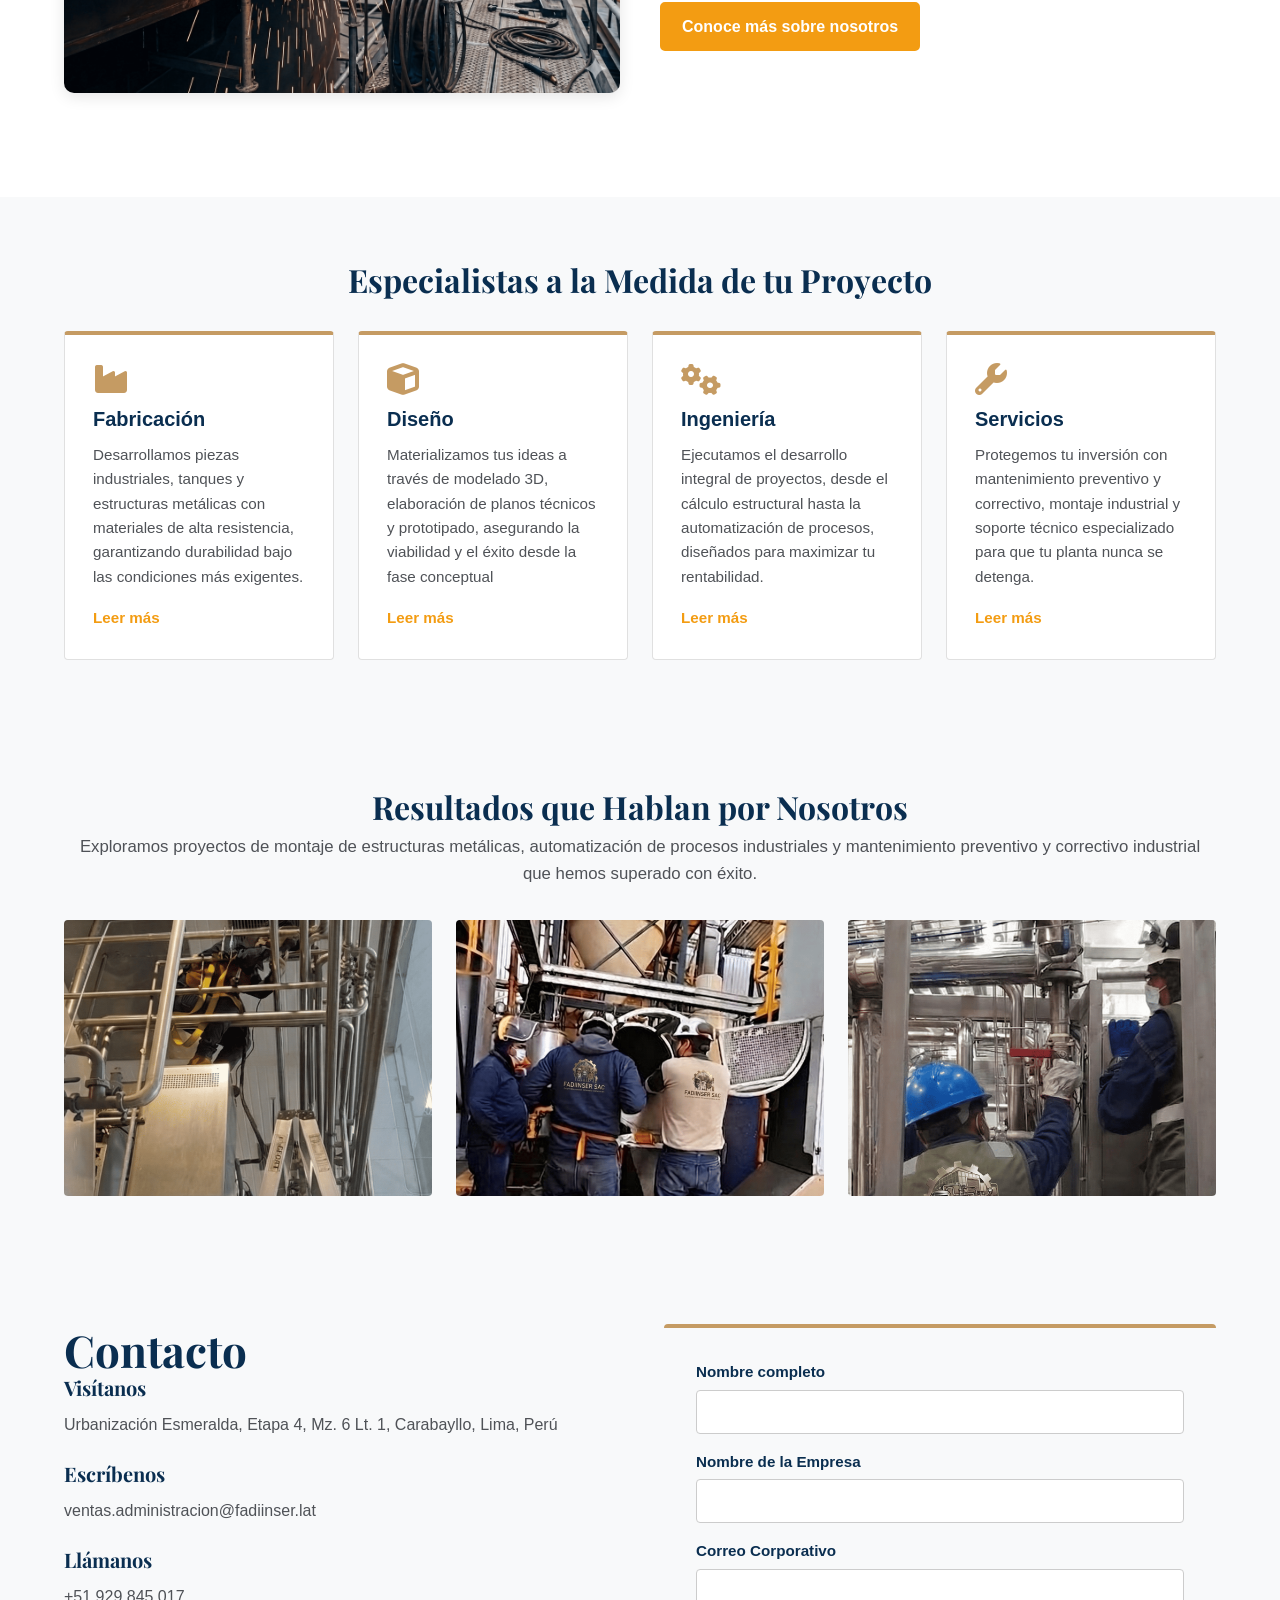
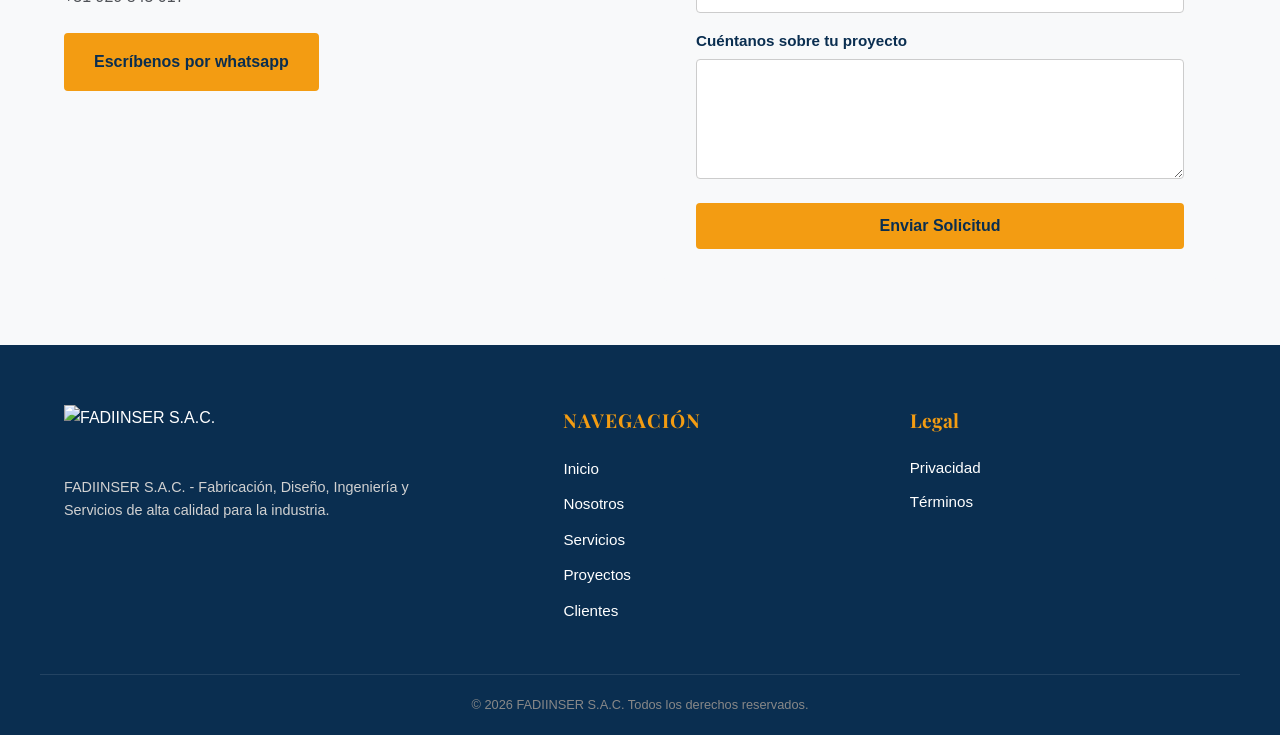
==== commit 9aaac7dd: "go" ====
--- a/index.html
+++ b/index.html
@@ -156,7 +156,7 @@
           <h3>Escríbenos</h3>
           <p><a href="mailto:ventas.administracion@fadiinser.lat">ventas.administracion@fadiinser.lat</a></p>
           <h3>Llámanos</h3>
-          <p><a href="tel:+51987654321">+51 987 654 321</a></p>
+          <p><a href="tel:+929 845 017">+51 929 845 017</a></p>
           <div class="whatsapp-btn">
             <a href="https://wa.me/51929845017" target="_blank" rel="noopener noreferrer" class="btn btn-primary">Escríbenos por whatsapp</a>
           </div>
--- a/styles.css
+++ b/styles.css
@@ -156,14 +156,26 @@
 
 /* Hero Home */
 .hero {
-  min-height: 100vh;
+  min-height: 100vh; /* Hace que ocupe toda la pantalla */
   display: flex;
+  justify-content: center;
   align-items: center;
-  justify-content: center;
-  text-align: center;
-  position: relative;
-  background: linear-gradient(rgba(10, 46, 80, 0.6), rgba(0, 0, 0, 0.6)), url("../img/Portada.png") center/cover no-repeat;
-  padding: 6rem 1.5rem 4rem;
+  text-align: center;
+  
+  /* 2. La configuración del fondo */
+  /* El linear-gradient crea una capa oscura semitransparente sobre tu imagen */
+  background-image: linear-gradient(rgba(48, 70, 90, 0.6), rgba(29, 28, 28, 0.6)), url('img/Portada.png');
+  
+  /* 3. Ajustes para que la imagen se vea bien */
+  background-size: cover; /* Hace que la imagen cubra todo el espacio sin deformarse */
+  background-position: center center; /* Centra la imagen */
+  background-repeat: no-repeat;
+}
+.hero::before {
+  content: '';
+  position: absolute;
+  inset: 0;
+ 
 }
 
 .hero .container {
@@ -598,7 +610,7 @@
   justify-content: center;
   text-align: center;
   position: relative;
-  background: linear-gradient(to bottom,rgba(10, 46, 80, 0.5), rgba(0, 0, 0, 0.7)), url('../img/proyecto-tanques-mezcla.png') center/cover no-repeat;
+  background: linear-gradient(to bottom,rgba(10, 46, 80, 0.5), rgba(0, 0, 0, 0.7)), url('.img/hero-about.png.') center/cover no-repeat;
   z-index: 1;
   padding: 7rem 1.5rem 4rem;
 }
@@ -659,7 +671,7 @@
 
 /* Misión y Visión */
 .mission-vision {
-  background: var(--color-light);
+  background: #b6b2b2;
 }
 
 .mission-vision .container {
@@ -669,7 +681,7 @@
 }
 
 .mission-vision .column {
-  background: var(--color-white);
+  background: #b6b2b2;
   padding: 2rem;
   border-radius: 4px;
   border-left: 4px solid var(--color-secondary);
@@ -733,7 +745,7 @@
 
 /* Equipo */
 .team-section {
-  background: var(--color-light);
+  background: #8a8989;
 }
 
 .team-section .content-wrap {
@@ -888,7 +900,7 @@
 .hero-about {
   /* PASO CLAVE: Usamos la imagen como FONDO de la sección completa */
   /* El linear-gradient aplica una capa azul oscuro transparente (0.7) para que el texto blanco resalte */
-  background: var(--color-primary) url("../img/hero-about.png") center/cover no-repeat;
+  background: var(--color-primary) url("img/hero-about.png") center/cover no-repeat;
   
   background-size: cover;       /* La imagen se estira para cubrir todo */
   background-position: center;   /* La imagen se centra */
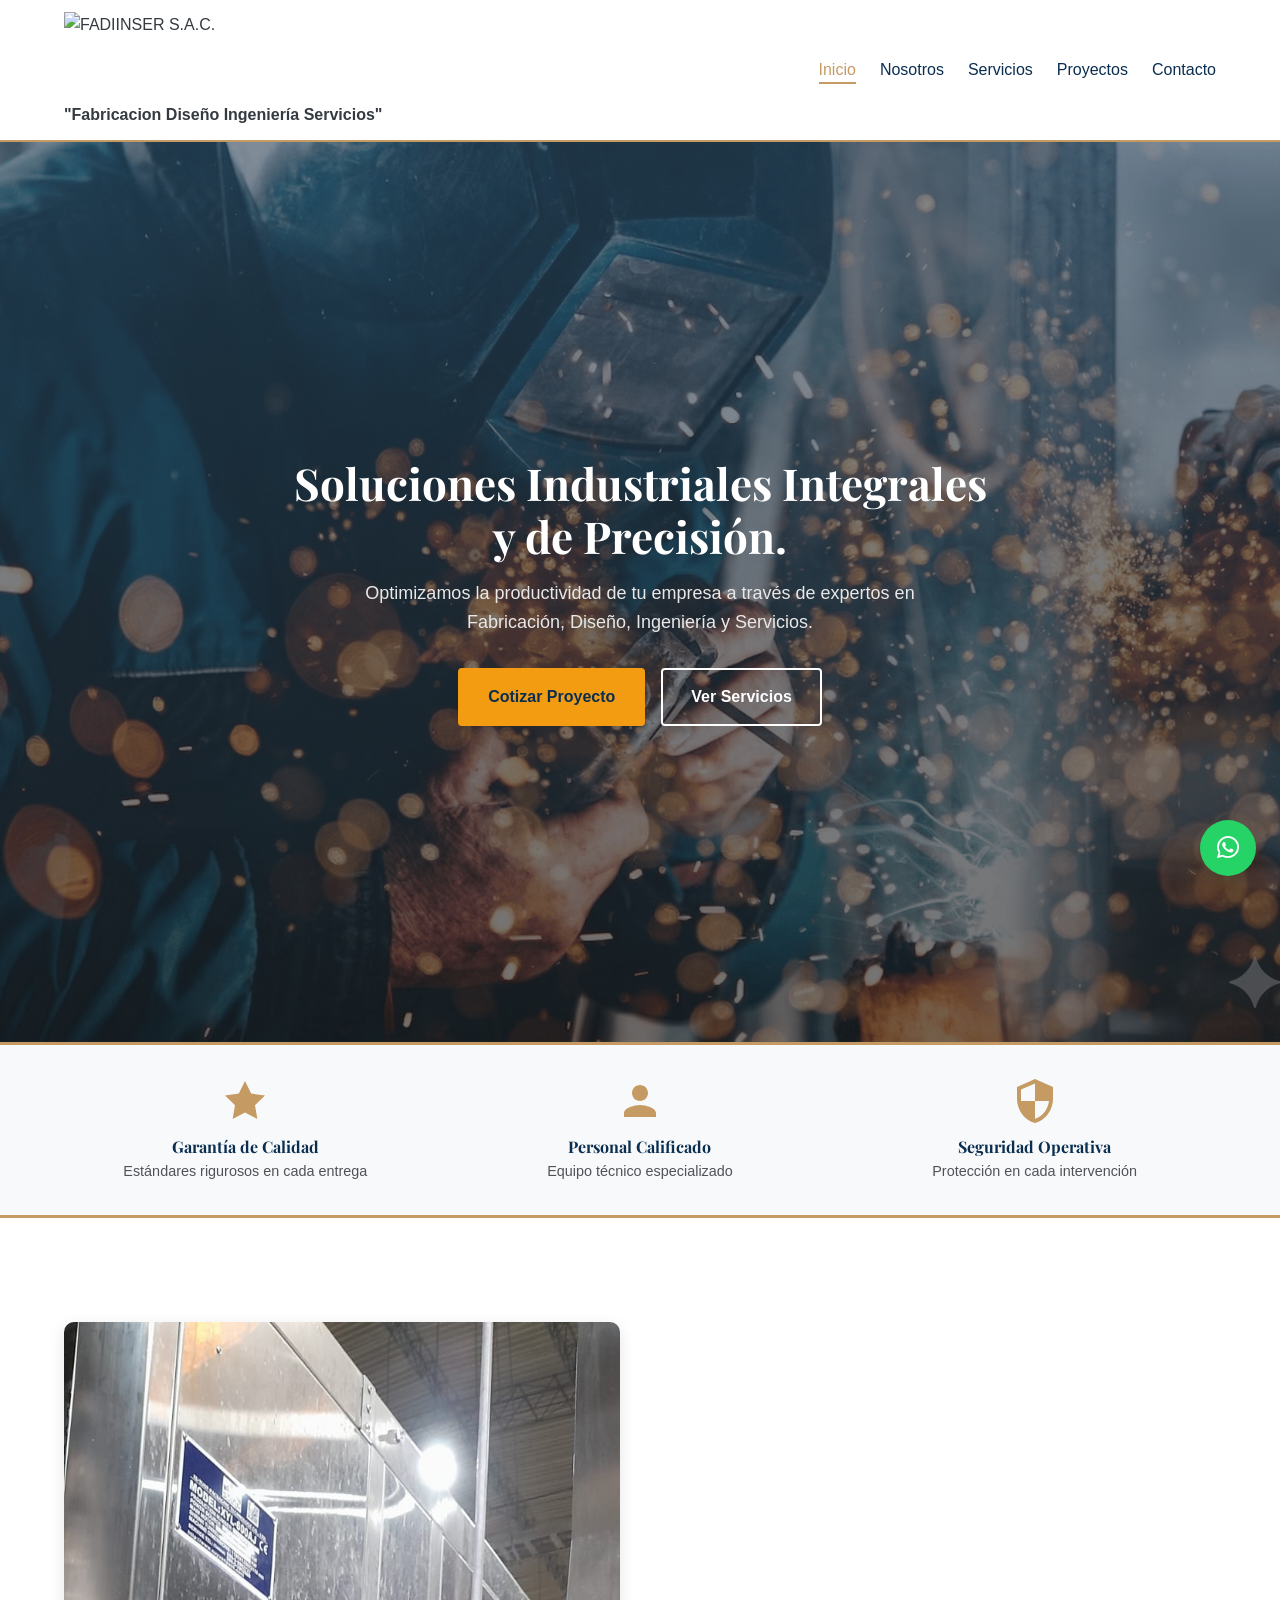
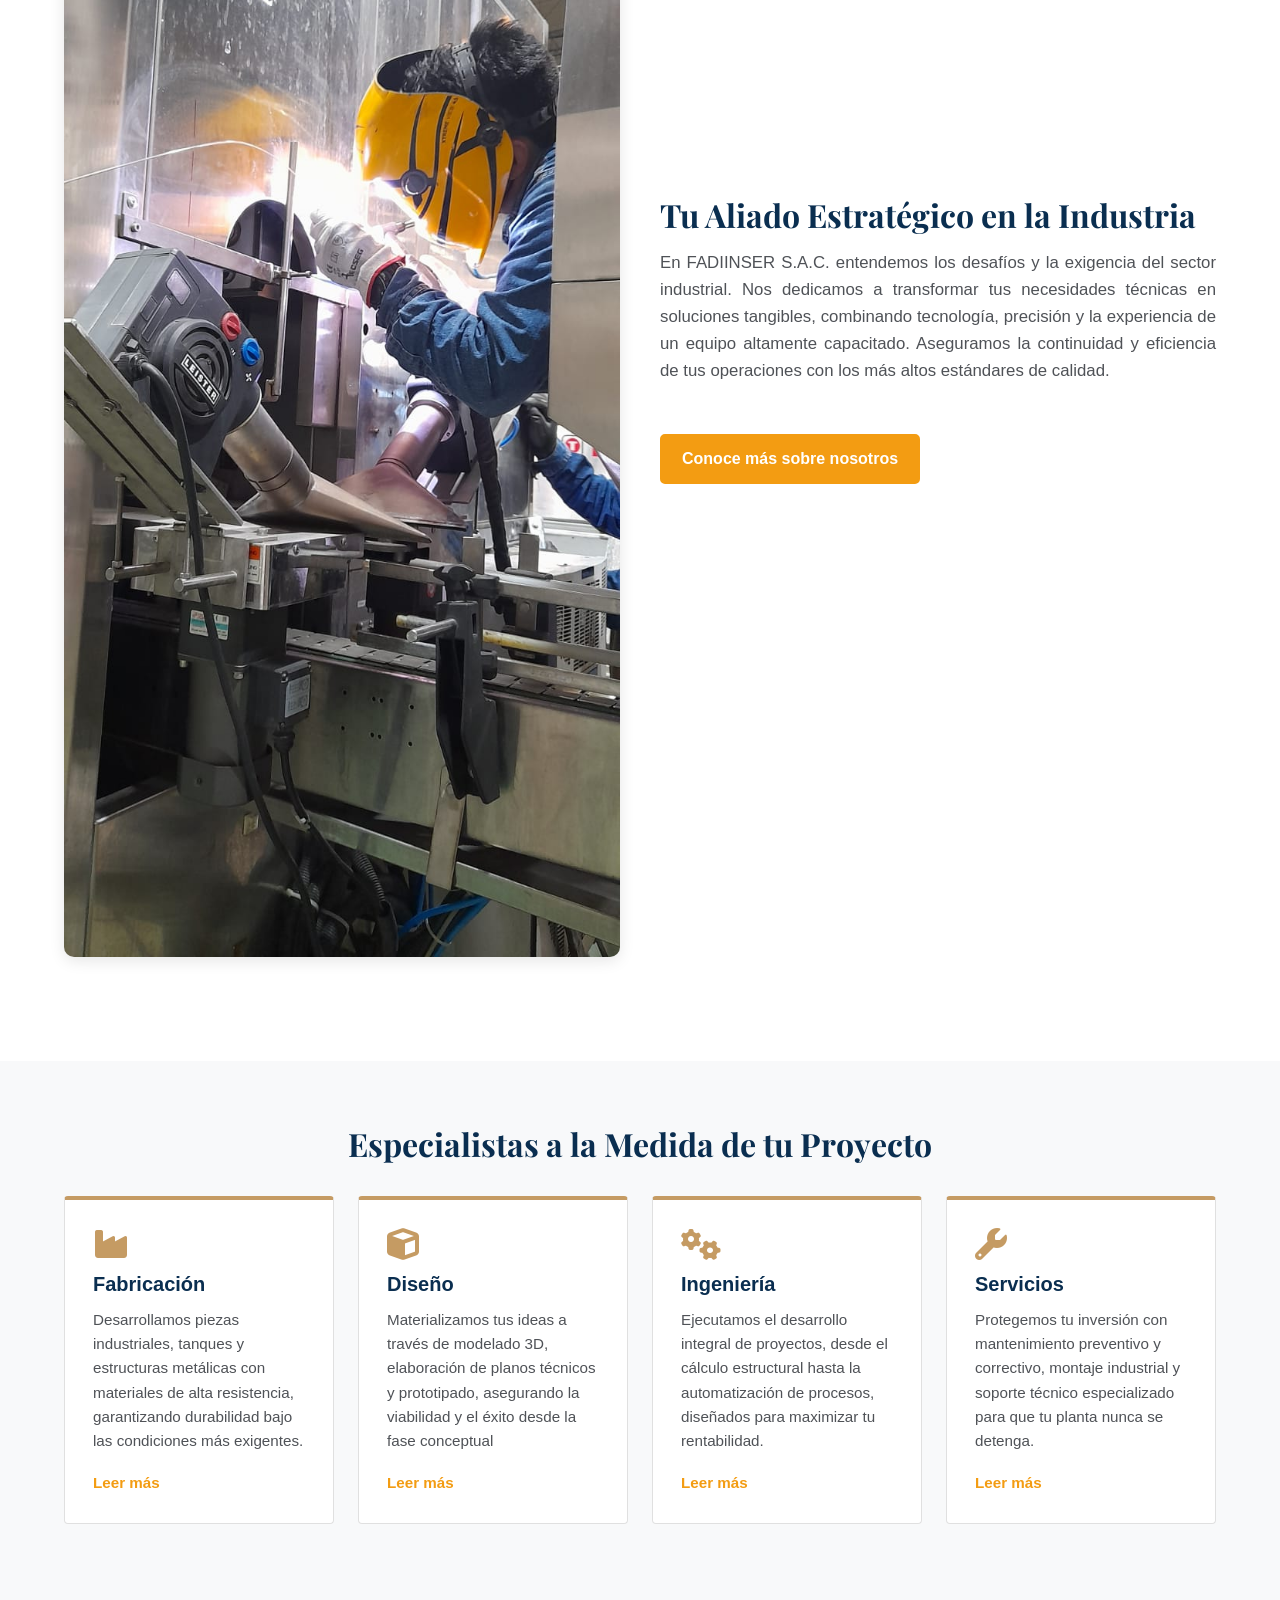
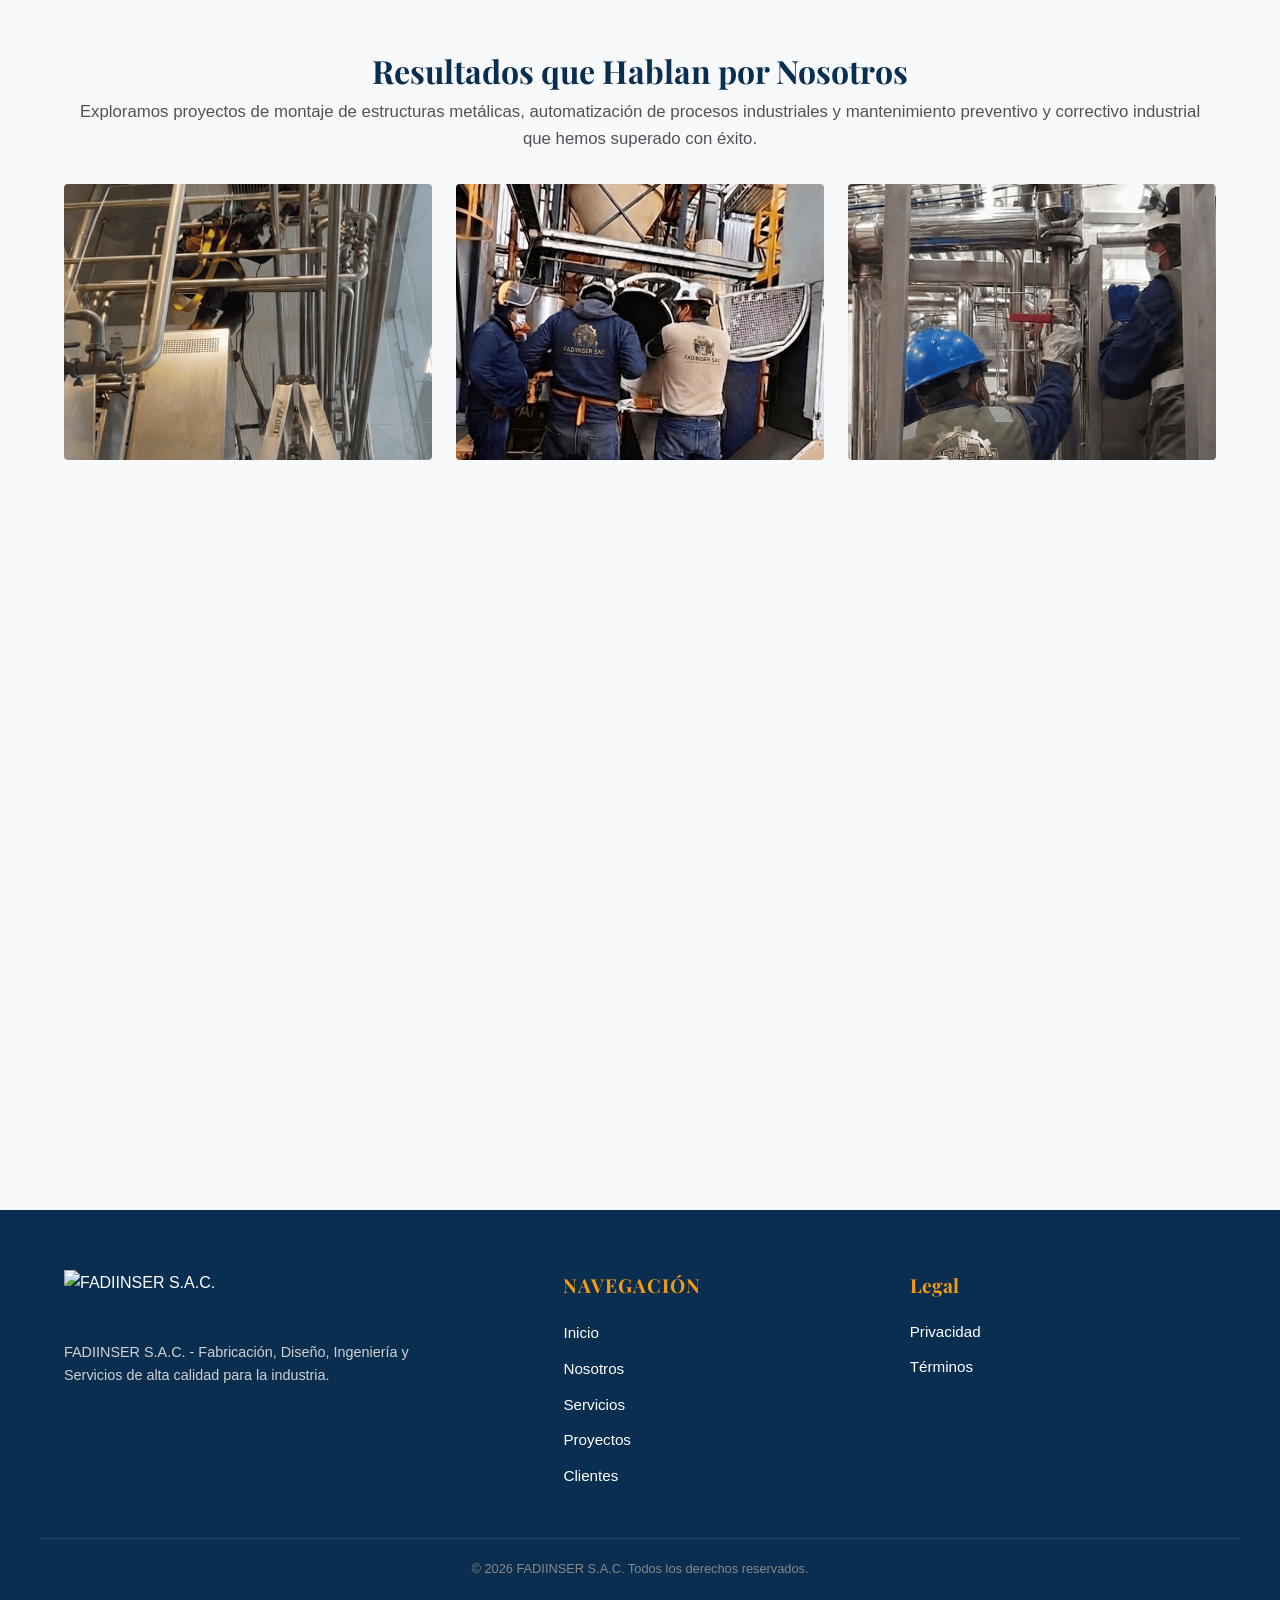
==== commit d443c98c: "gab" ====
--- a/index.html
+++ b/index.html
@@ -78,7 +78,7 @@
       <div class="container">
         <div class="about-grid">
           <div class="about-image revelar">
-            <img src="img/Resultados.png" alt="Soldador trabajando">
+            <img src="aliado.jpeg" alt="Soldador trabajando">
           </div>
           <div class="about-text revelar">
             <h2>Tu Aliado Estratégico en la Industria</h2>
--- a/styles.css
+++ b/styles.css
@@ -610,7 +610,7 @@
   justify-content: center;
   text-align: center;
   position: relative;
-  background: linear-gradient(to bottom,rgba(10, 46, 80, 0.5), rgba(0, 0, 0, 0.7)), url('.img/hero-about.png.') center/cover no-repeat;
+  background: linear-gradient(to bottom,rgba(10, 46, 80, 0.5), rgba(0, 0, 0, 0.7)), url('.WhatsApp Image 2022-10-11 at 11.43.55 AM.jpeg.') center/cover no-repeat;
   z-index: 1;
   padding: 7rem 1.5rem 4rem;
 }
@@ -900,7 +900,9 @@
 .hero-about {
   /* PASO CLAVE: Usamos la imagen como FONDO de la sección completa */
   /* El linear-gradient aplica una capa azul oscuro transparente (0.7) para que el texto blanco resalte */
-  background: var(--color-primary) url("img/hero-about.png") center/cover no-repeat;
+ /*background: linear-gradient(rgba(19, 29, 39, 0.7), rgba(24, 31, 37, 0.7)), url("../ background-image: linear-gradient(rgba(48, 70, 90, 0.6), rgba(29, 28, 28, 0.6)), url('img/Portada.png');") center/cover no-repeat;*/
+  background-image: linear-gradient(rgba(48, 70, 90, 0.6), rgba(29, 28, 28, 0.6)), url('portada2.jpeg');
+ 
   
   background-size: cover;       /* La imagen se estira para cubrir todo */
   background-position: center;   /* La imagen se centra */
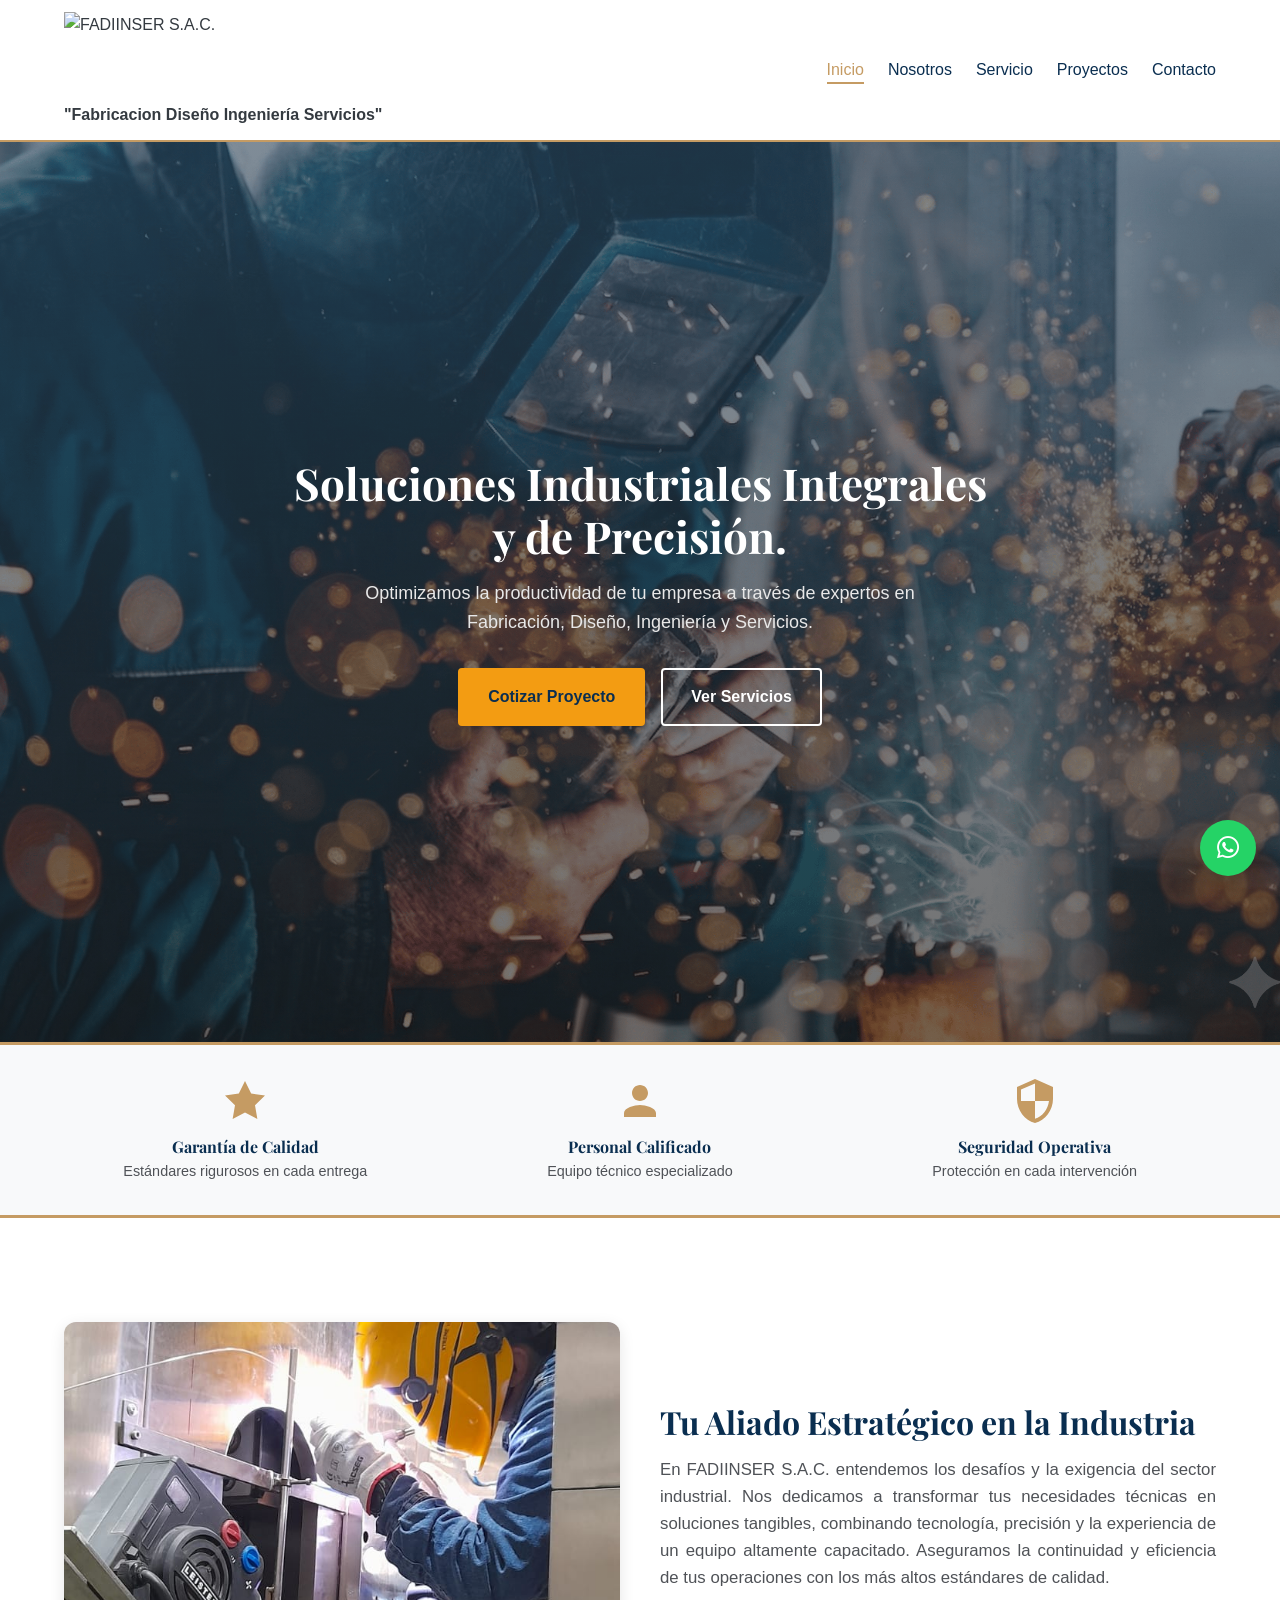
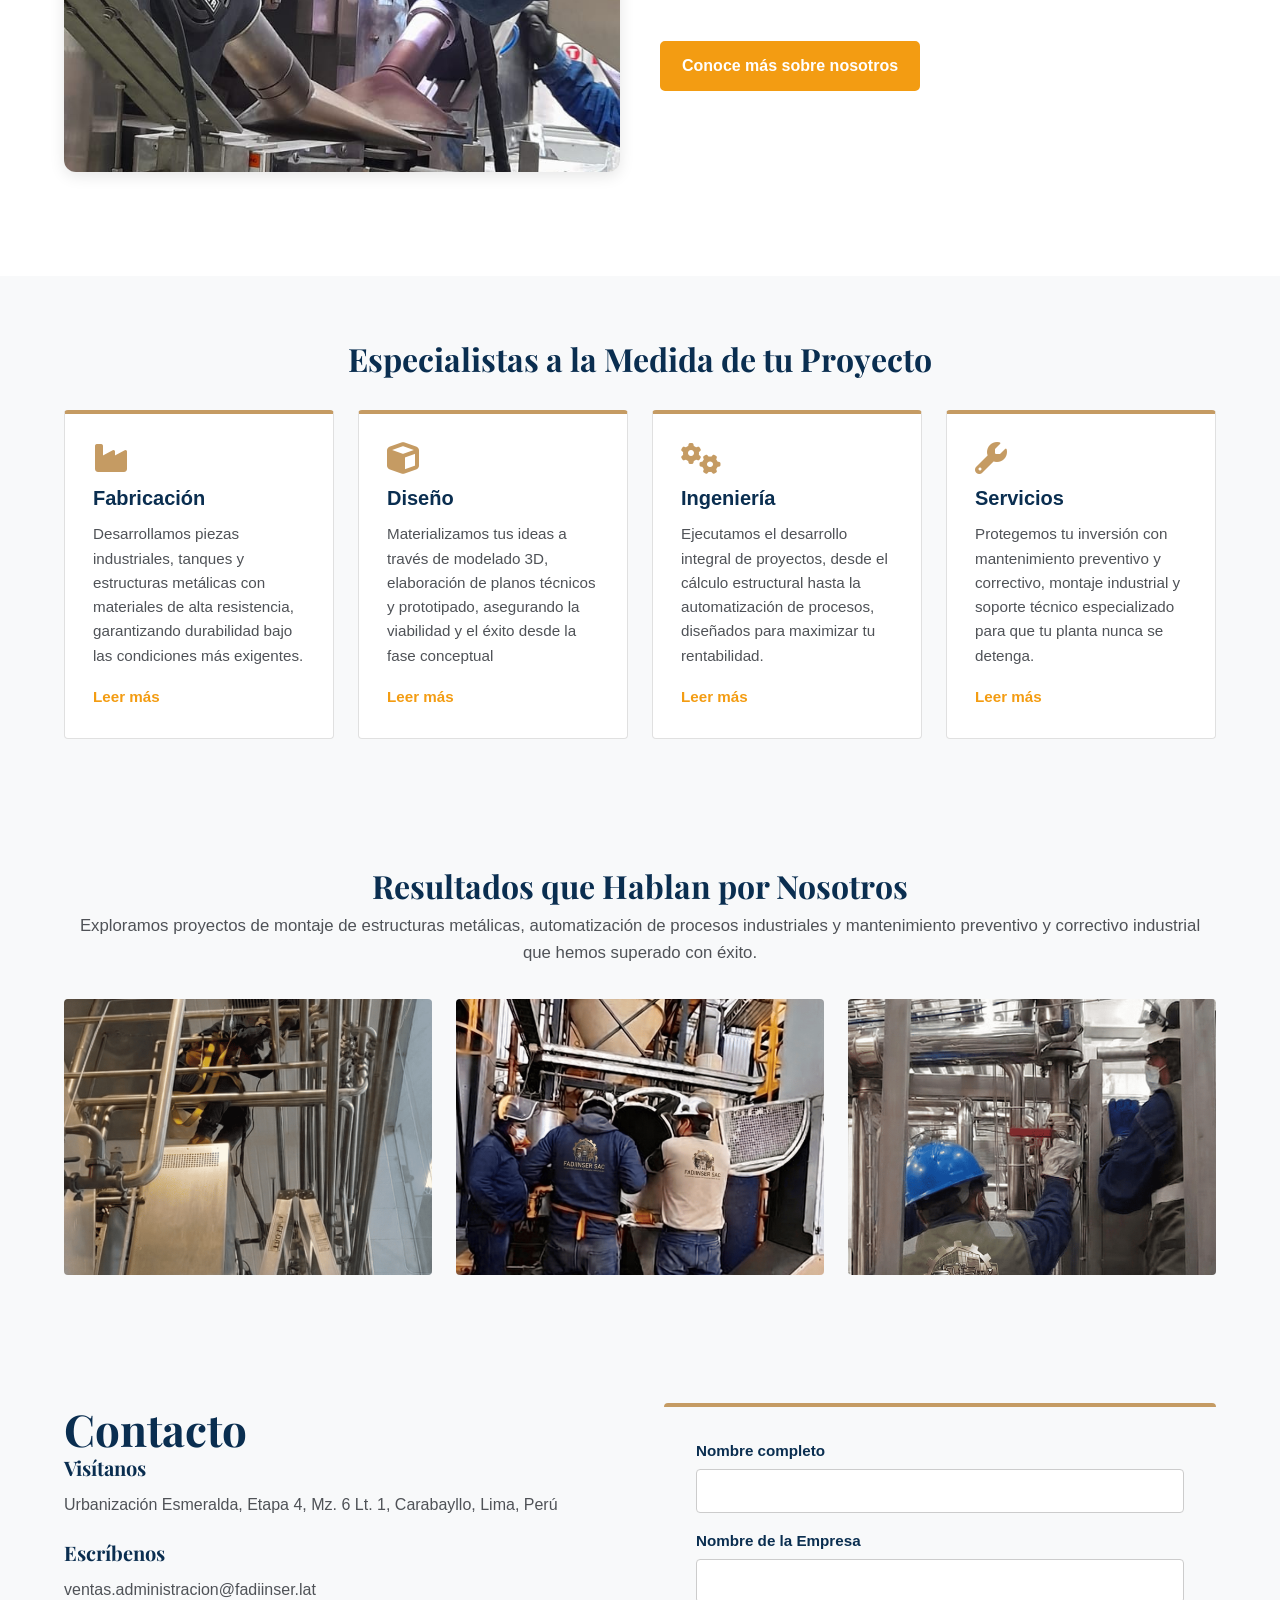
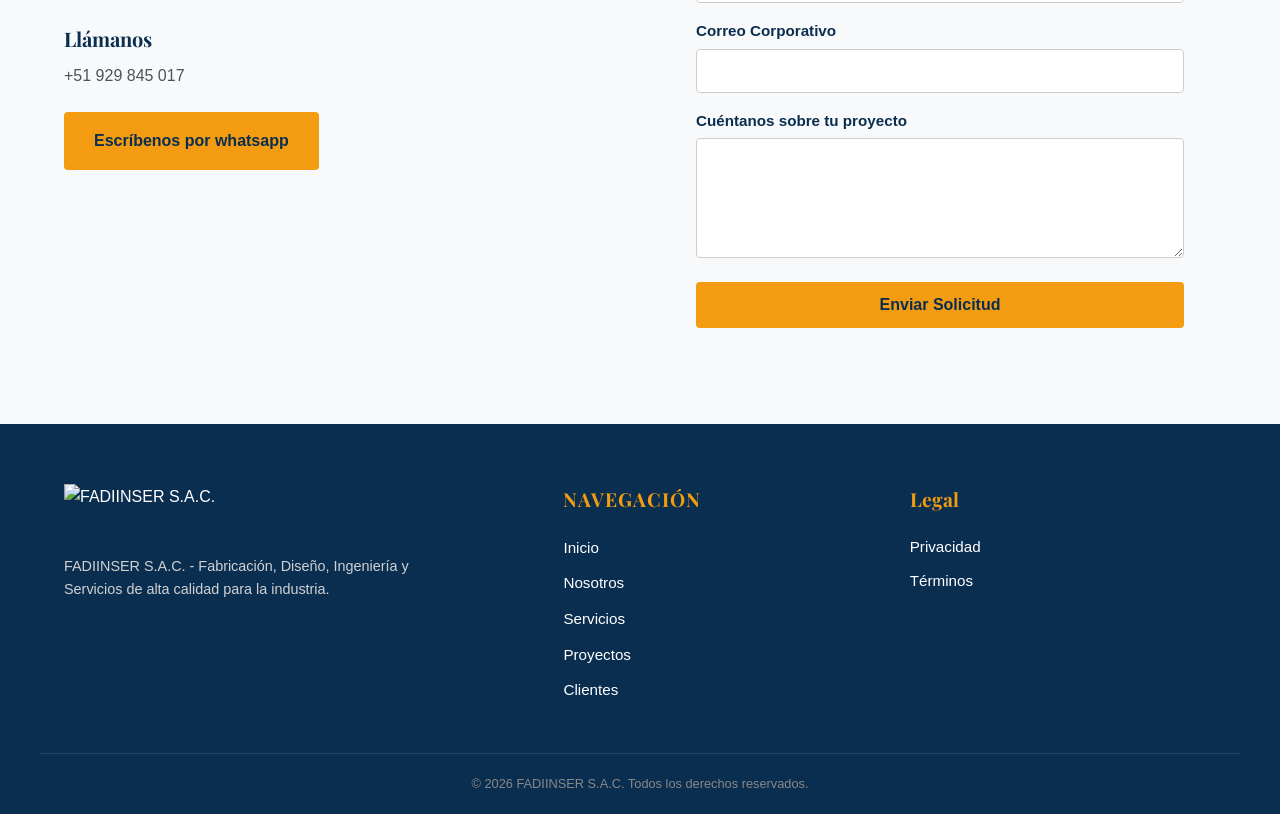
==== commit 72d0ca25: "cambio" ====
--- a/index.html
+++ b/index.html
@@ -29,7 +29,7 @@
         <ul>
           <li><a href="index.html" class="active">Inicio</a></li>
           <li><a href="nosotros.html">Nosotros</a></li>
-          <li><a href="index.html#servicios">Servicios</a></li>
+          <li><a href="servicio.html">Servicio</a></li>
           <li><a href="index.html#proyectos">Proyectos</a></li>
           <li><a href="index.html#contacto">Contacto</a></li>
         </ul>
@@ -43,7 +43,7 @@
         <p class="hero-subtitle">Optimizamos la productividad de tu empresa a través de expertos en Fabricación, Diseño, Ingeniería y Servicios.</p>
         <div class="hero-buttons">
           <a href="#contacto" class="btn btn-primary">Cotizar Proyecto</a>
-          <a href="#servicios" class="btn btn-secondary">Ver Servicios</a>
+          <a href="#servicio" class="btn btn-secondary">Ver Servicios</a>
         </div>
       </div>
     </section>
--- a/styles.css
+++ b/styles.css
@@ -888,8 +888,10 @@
 
 .about-image img {
   width: 100%;
-  border-radius: 10px; /* Le da unos bordes redondeados elegantes */
-  box-shadow: 0 4px 15px rgba(0,0,0,0.1); /* Le pone una sombrita profesional */
+  max-height: 450px;     /* Límite de altura para que no sea tan larga */
+  object-fit: cover;     /* Ajusta la imagen sin deformarla */
+  border-radius: 12px;   /* Bordes redondeados elegantes */
+  box-shadow: 0 4px 15px rgba(0,0,0,0.1); /* Sombrita profesional */
 }
 
 .about-text {
@@ -1020,32 +1022,19 @@
   line-height: 1.6; /* Un poquito de espacio entre líneas para que se lea mejor */
 }
 
-/* Clase universal para ocultar y preparar la animación */
+/* =========================================
+   ANIMACIONES AL SCROLL (INTERSECTION OBSERVER)
+   ========================================= */
 .revelar {
   opacity: 0;
-  transform: translateY(40px); /* El elemento empieza 40px más abajo */
-  transition: all 0.8s ease-out; /* Animación fluida de 0.8 segundos */
-}
-
-/* Clase que el JavaScript agregará para hacer aparecer el elemento */
+  transform: translateY(40px);
+  transition: all 0.8s ease-out;
+}
+
 .revelar.activo {
   opacity: 1;
-  transform: translateY(0); /* Vuelve a su posición original */
-}
-
-  /* =========================================
-    ANIMACIONES AL SCROLL (INTERSECTION OBSERVER)
-    ========================================= */
-    .revelar {
-      opacity: 0;
-      transform: translateY(40px);
-      transition: all 0.8s ease-out;
-    }
-    
-    .revelar.activo {
-      opacity: 1;
-      transform: translateY(0);
-    }
+  transform: translateY(0);
+}
   
   /* Opcional: Para que las tarjetas aparezcan con un pequeño retraso en cascada */
   .services-grid .service-card:nth-child(1) { transition-delay: 0.1s; }
@@ -1055,4 +1044,177 @@
   
   .projects-gallery .project-item:nth-child(1) { transition-delay: 0.1s; }
   .projects-gallery .project-item:nth-child(2) { transition-delay: 0.3s; }
-  .projects-gallery .project-item:nth-child(3) { transition-delay: 0.5s; }+  .projects-gallery .project-item:nth-child(3) { transition-delay: 0.5s; }
+
+
+  /* =========================================
+   PÁGINA CATÁLOGO DE SERVICIOS
+   ========================================= */
+.services-catalog {
+    background-color: #fcfbfa; /* Un fondo cálido muy claro, como en tu imagen */
+    padding-top: 6rem;
+}
+
+.catalog-header {
+    border-bottom: 1px solid #e0e0e0;
+    padding-bottom: 2rem;
+    margin-bottom: 4rem;
+}
+
+.catalog-subtitle {
+    color: var(--color-cta); /* Tu color #F39C12 */
+    font-weight: 700;
+    letter-spacing: 1px;
+    font-size: 0.85rem;
+    text-transform: uppercase;
+}
+
+/* Layout Principal de la Categoría */
+.category-block {
+    display: grid;
+    grid-template-columns: 280px 1fr; /* Izquierda 280px, Derecha el resto */
+    gap: 4rem;
+    margin-bottom: 4rem;
+}
+
+.category-info .cat-icon {
+    background: #e8f0eb; /* Fondo suave para el icono */
+    width: 50px;
+    height: 50px;
+    display: flex;
+    align-items: center;
+    justify-content: center;
+    border-radius: 6px;
+    margin-bottom: 1.5rem;
+}
+
+.category-info h2 {
+    font-size: 1.8rem;
+    margin-bottom: 1rem;
+}
+
+.category-info p {
+    color: var(--color-neutral);
+    font-size: 0.95rem;
+}
+
+/* Grilla de Tarjetas a la derecha */
+.category-cards {
+    display: grid;
+    grid-template-columns: repeat(2, 1fr); /* 2 columnas de tarjetas */
+    gap: 2rem;
+}
+
+.catalog-card {
+    background: var(--color-white);
+    border: 1px solid #eaeaea;
+    border-radius: 4px;
+    padding: 2rem;
+    box-shadow: 0 4px 15px rgba(0,0,0,0.03);
+}
+
+.catalog-card h3 {
+    font-family: var(--font-body);
+    font-size: 1.1rem;
+    color: var(--color-primary);
+    margin-bottom: 0.5rem;
+}
+
+.catalog-card p {
+    font-size: 0.9rem;
+    color: var(--color-neutral);
+    margin-bottom: 1.5rem;
+}
+
+/* Lista con checks */
+.check-list {
+    margin-bottom: 2rem;
+}
+
+.check-list li {
+    position: relative;
+    padding-left: 24px;
+    font-size: 0.85rem;
+    color: #555;
+    margin-bottom: 0.5rem;
+}
+
+.check-list li::before {
+    content: '✓'; /* Puedes cambiarlo por un icono SVG si prefieres */
+    position: absolute;
+    left: 0;
+    color: #5ab280; /* Color verde del check */
+    font-weight: bold;
+}
+
+/* Mini Galería dentro de la tarjeta */
+.card-gallery {
+    display: grid;
+    grid-template-columns: 1fr 1fr;
+    gap: 8px;
+    border-radius: 8px;
+    overflow: hidden;
+}
+
+.card-gallery img {
+    width: 100%;
+    height: 100%;
+    object-fit: cover;
+}
+
+.img-main {
+    aspect-ratio: 1 / 1; /* Cuadrado perfecto */
+}
+
+.img-column {
+    display: grid;
+    grid-template-rows: 1fr 1fr;
+    gap: 8px;
+}
+
+.img-more {
+    position: relative;
+}
+
+.img-more .overlay {
+    position: absolute;
+    inset: 0;
+    background: rgba(0,0,0,0.7);
+    color: white;
+    display: flex;
+    flex-direction: column;
+    align-items: center;
+    justify-content: center;
+    font-weight: 700;
+    font-size: 1.2rem;
+    cursor: pointer;
+    transition: background var(--transition);
+}
+
+.img-more .overlay span {
+    font-size: 0.6rem;
+    letter-spacing: 1px;
+}
+
+.img-more .overlay:hover {
+    background: rgba(0,0,0,0.85);
+}
+
+/* Responsive para pantallas pequeñas */
+@media (max-width: 992px) {
+    .category-block {
+        grid-template-columns: 1fr; /* Una sola columna en tablets/móviles */
+        gap: 2rem;
+        border-bottom: 1px solid #e0e0e0;
+        padding-bottom: 3rem;
+    }
+    .category-info h2 {
+        font-size: 1.5rem;
+    }
+}
+
+@media (max-width: 768px) {
+    .category-cards {
+        grid-template-columns: 1fr; /* Tarjetas en una columna en celular */
+    }
+}
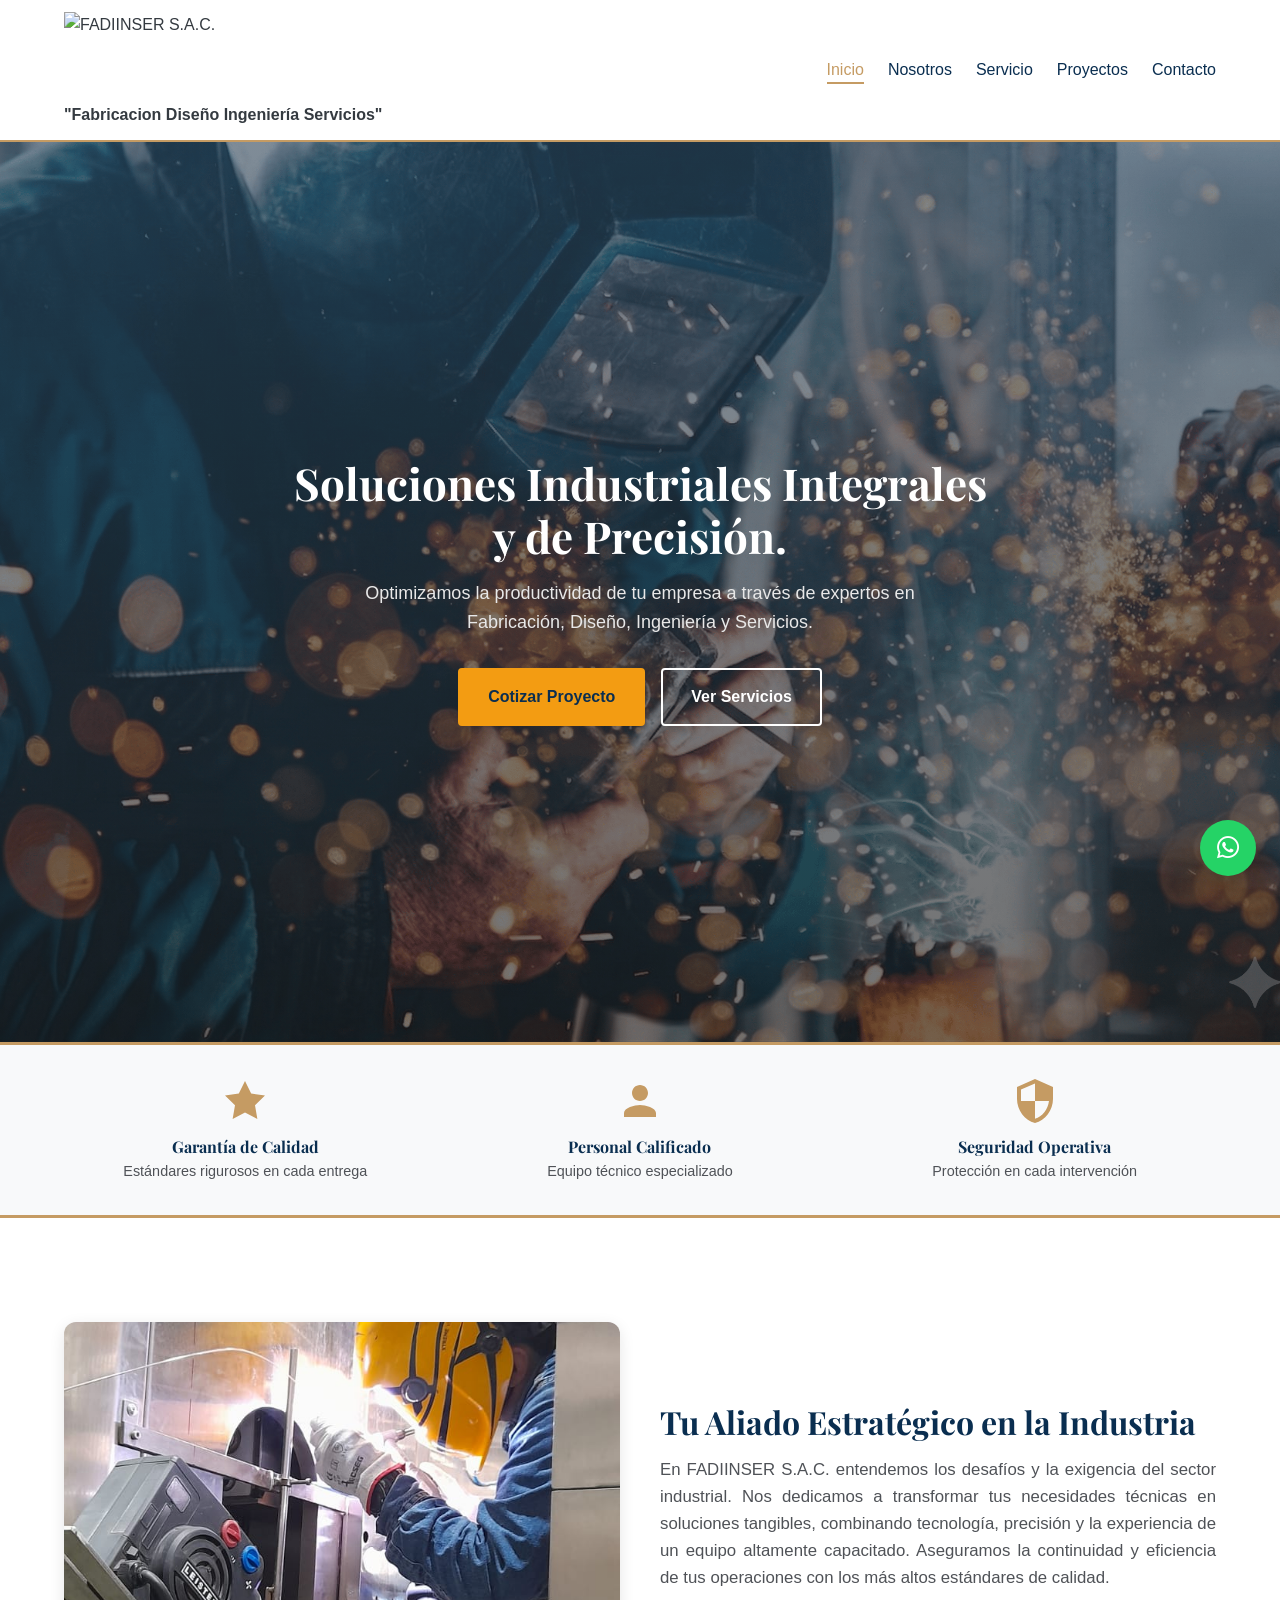
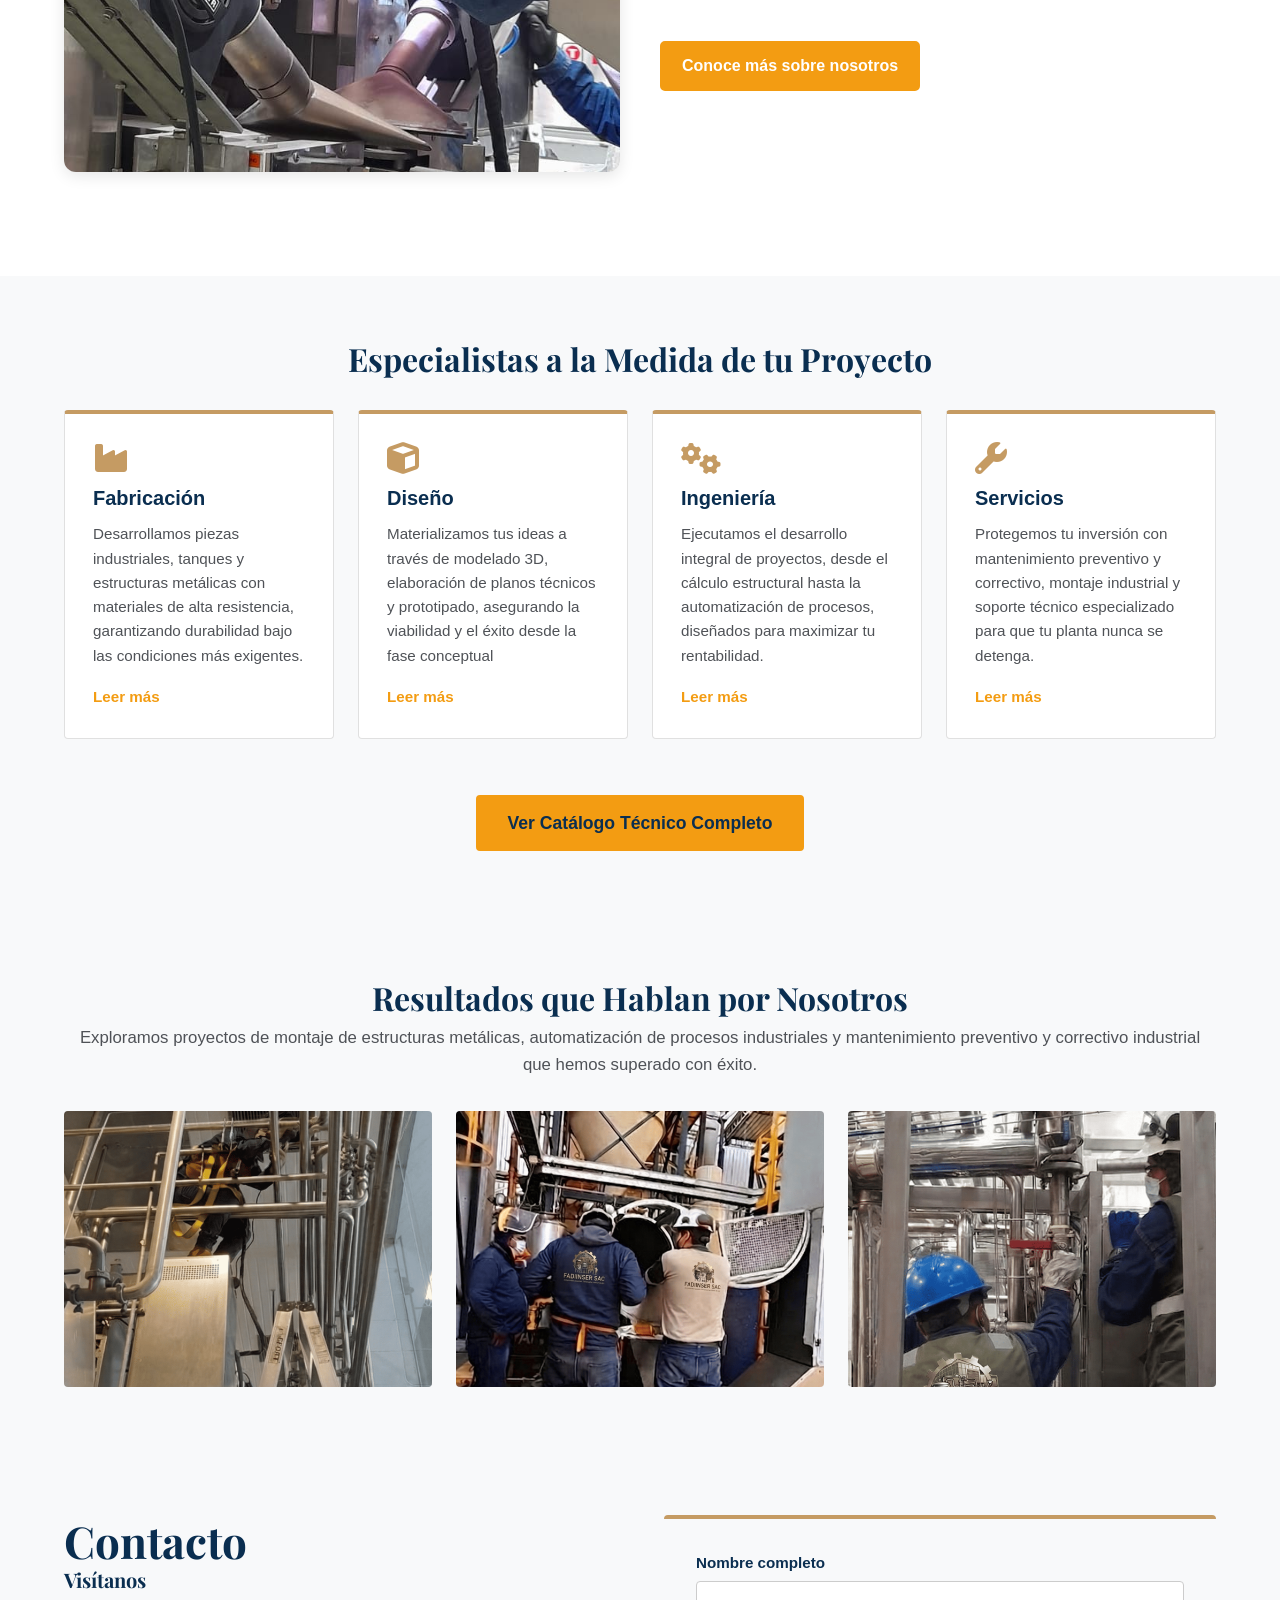
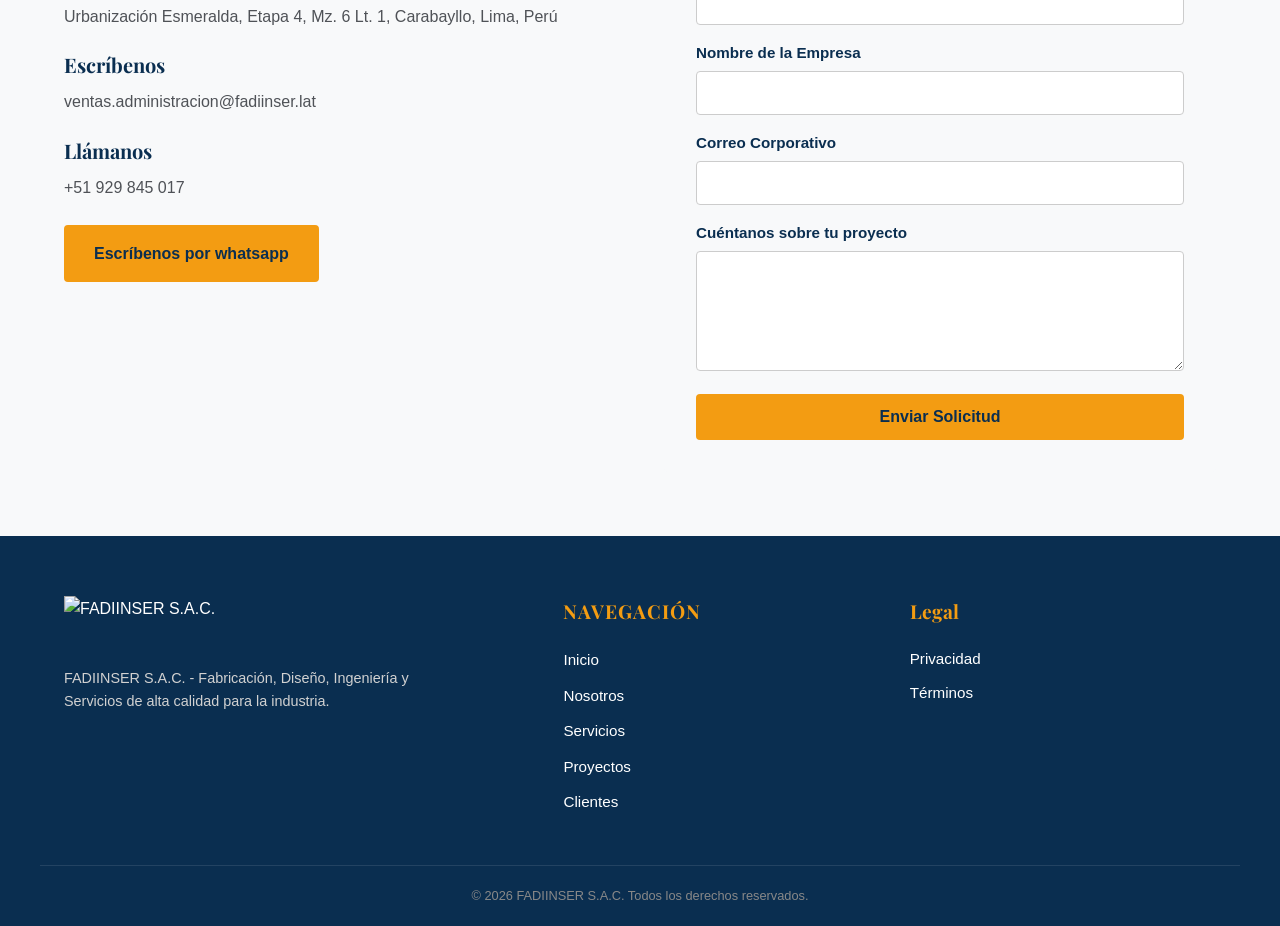
==== commit d5eb4e90: "cambi" ====
--- a/index.html
+++ b/index.html
@@ -120,6 +120,8 @@
             <p>Protegemos tu inversión con mantenimiento preventivo y correctivo, montaje industrial y soporte técnico especializado para que tu planta nunca se detenga.</p>
             <a href="#contacto">Leer más</a>
           </article>
+          </div> <div class="revelar" style="text-align: center; margin-top: 3.5rem;">
+          <a href="servicios.html" class="btn btn-primary" style="font-size: 1.1rem; padding: 12px 30px;">Ver Catálogo Técnico Completo</a>
         </div>
       </div>
     </section>
--- a/styles.css
+++ b/styles.css
@@ -1046,8 +1046,7 @@
   .projects-gallery .project-item:nth-child(2) { transition-delay: 0.3s; }
   .projects-gallery .project-item:nth-child(3) { transition-delay: 0.5s; }
 
-
-  /* =========================================
+/* =========================================
    PÁGINA CATÁLOGO DE SERVICIOS
    ========================================= */
 .services-catalog {
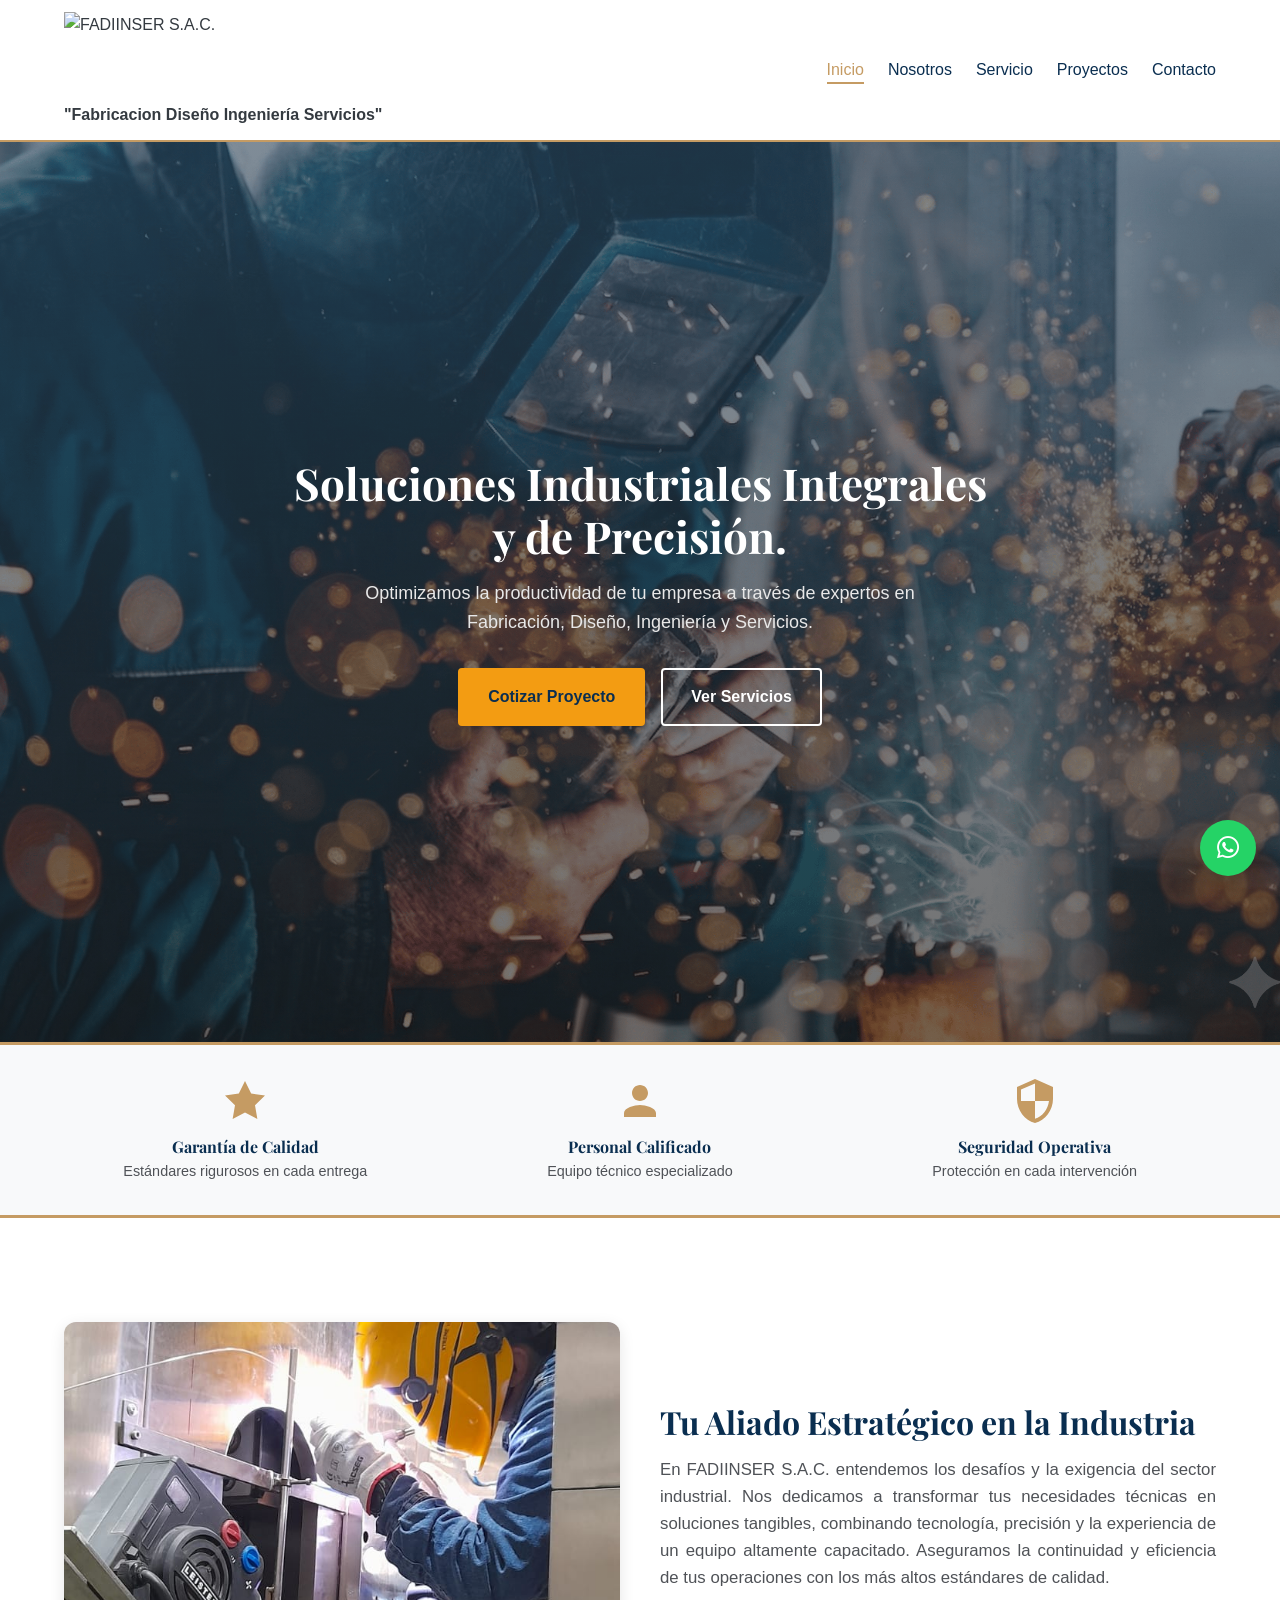
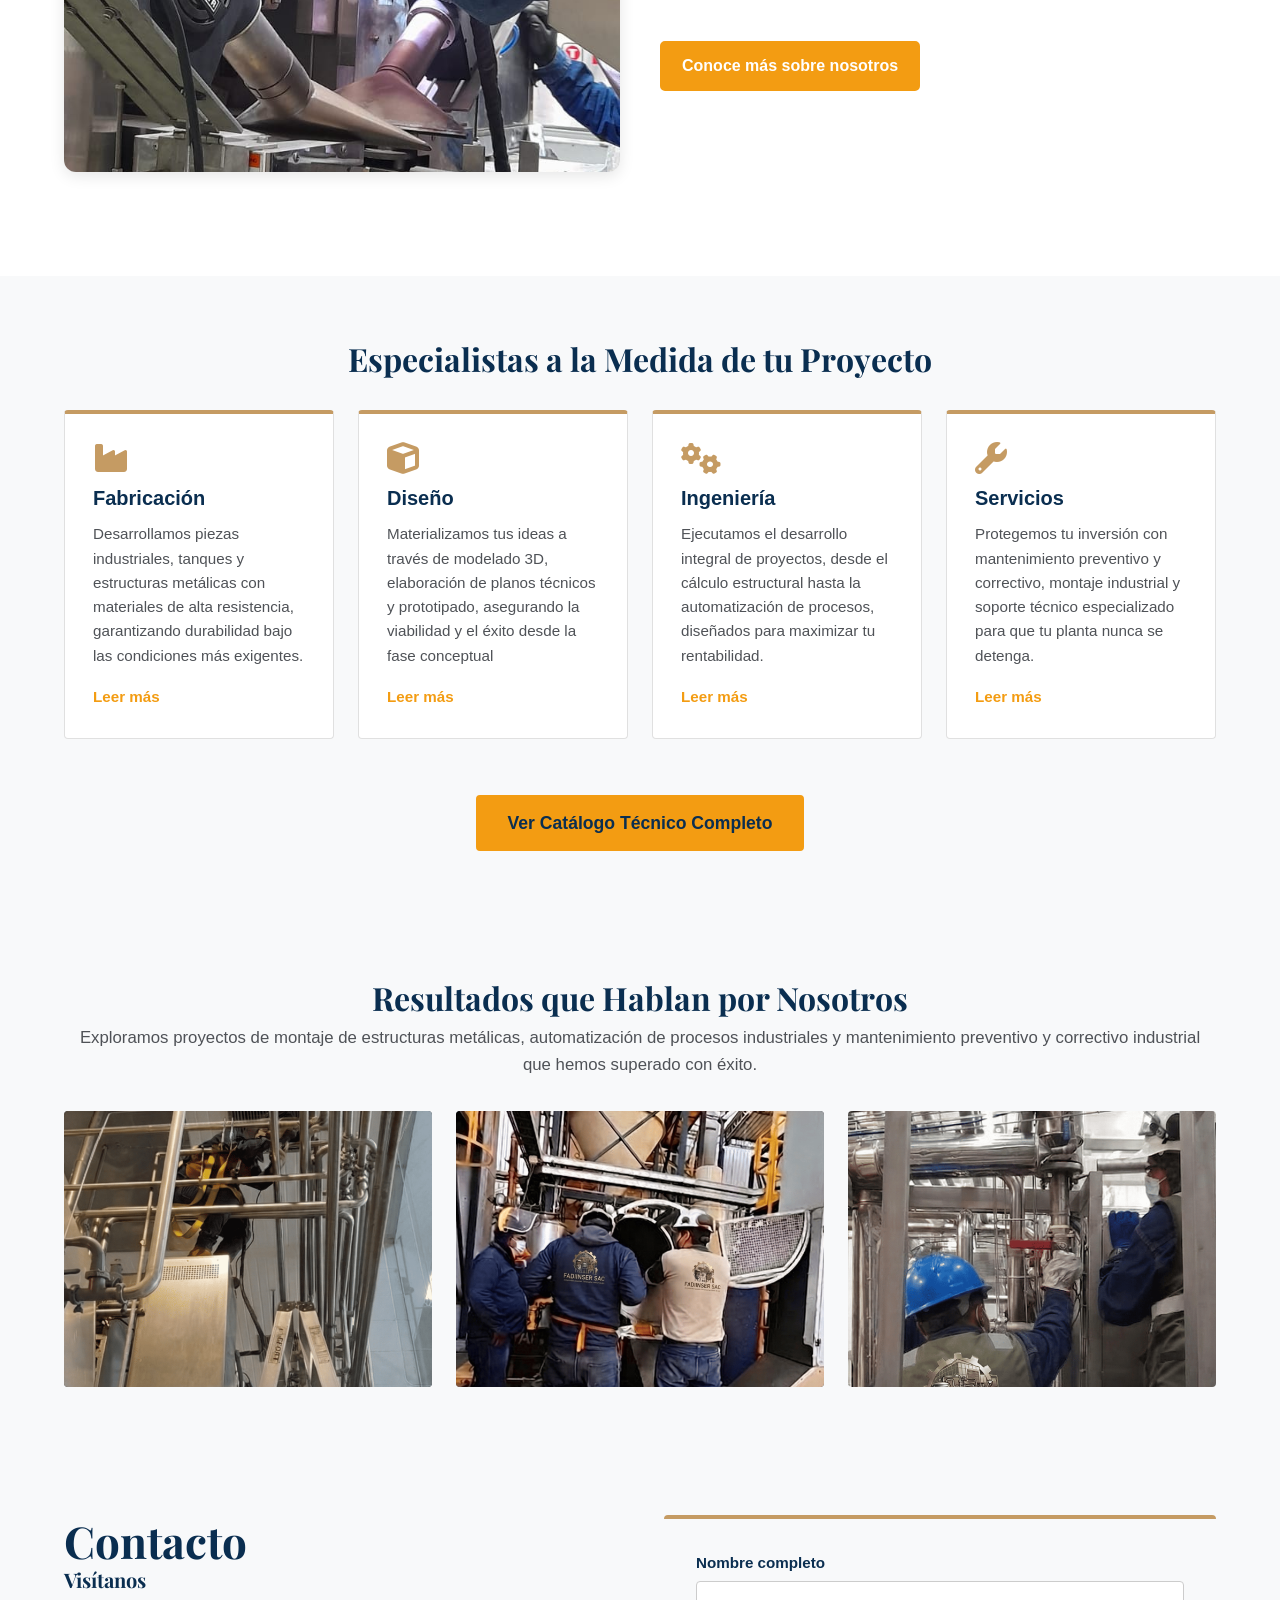
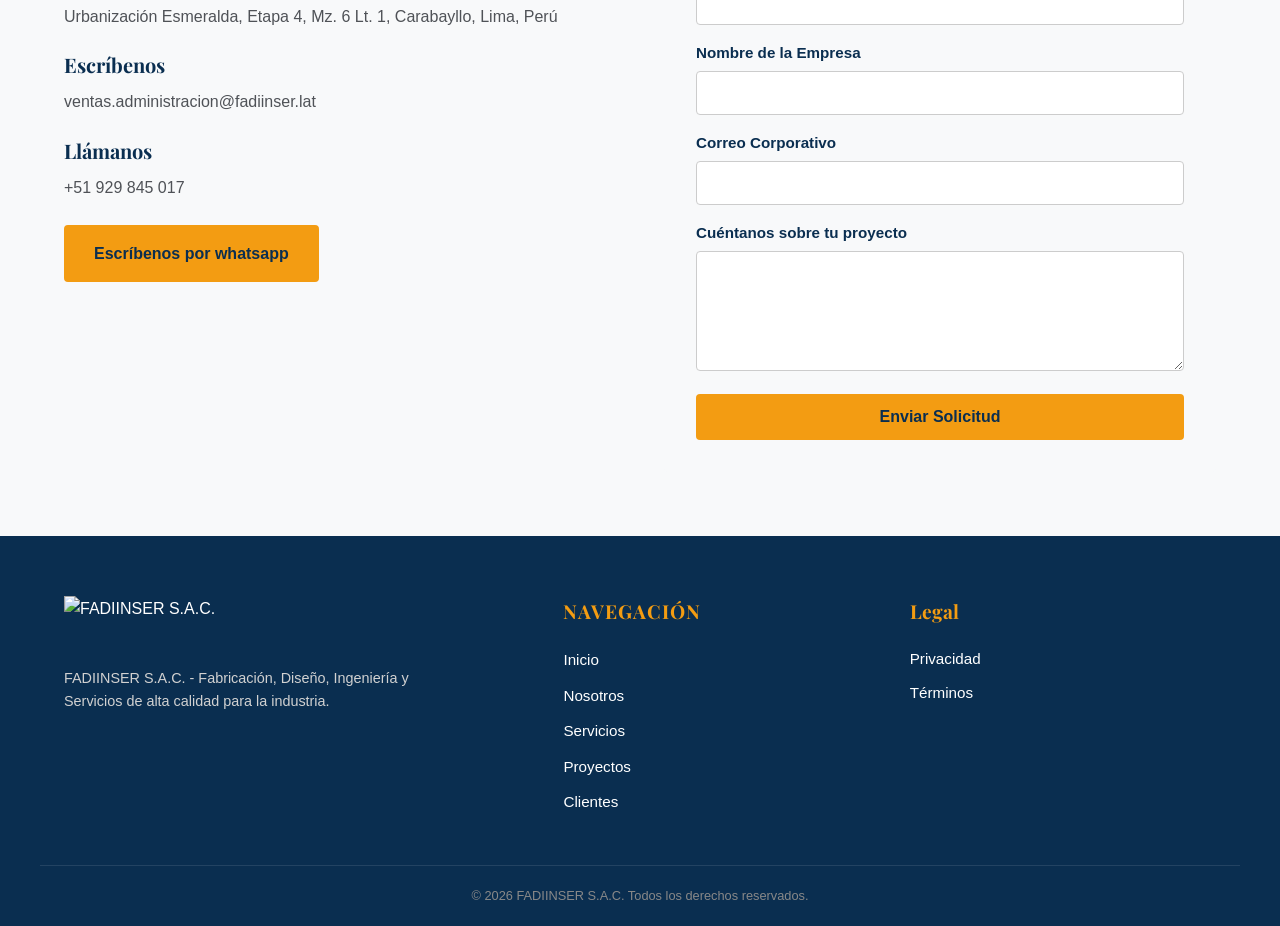
==== commit e8723425: "ga" ====
--- a/index.html
+++ b/index.html
@@ -43,7 +43,7 @@
         <p class="hero-subtitle">Optimizamos la productividad de tu empresa a través de expertos en Fabricación, Diseño, Ingeniería y Servicios.</p>
         <div class="hero-buttons">
           <a href="#contacto" class="btn btn-primary">Cotizar Proyecto</a>
-          <a href="#servicio" class="btn btn-secondary">Ver Servicios</a>
+          <a href="servicio.html" class="btn btn-secondary">Ver Servicios</a>
         </div>
       </div>
     </section>
@@ -121,7 +121,7 @@
             <a href="#contacto">Leer más</a>
           </article>
           </div> <div class="revelar" style="text-align: center; margin-top: 3.5rem;">
-          <a href="servicios.html" class="btn btn-primary" style="font-size: 1.1rem; padding: 12px 30px;">Ver Catálogo Técnico Completo</a>
+          <a href="servicio.html" class="btn btn-primary" style="font-size: 1.1rem; padding: 12px 30px;">Ver Catálogo Técnico Completo</a>
         </div>
       </div>
     </section>
